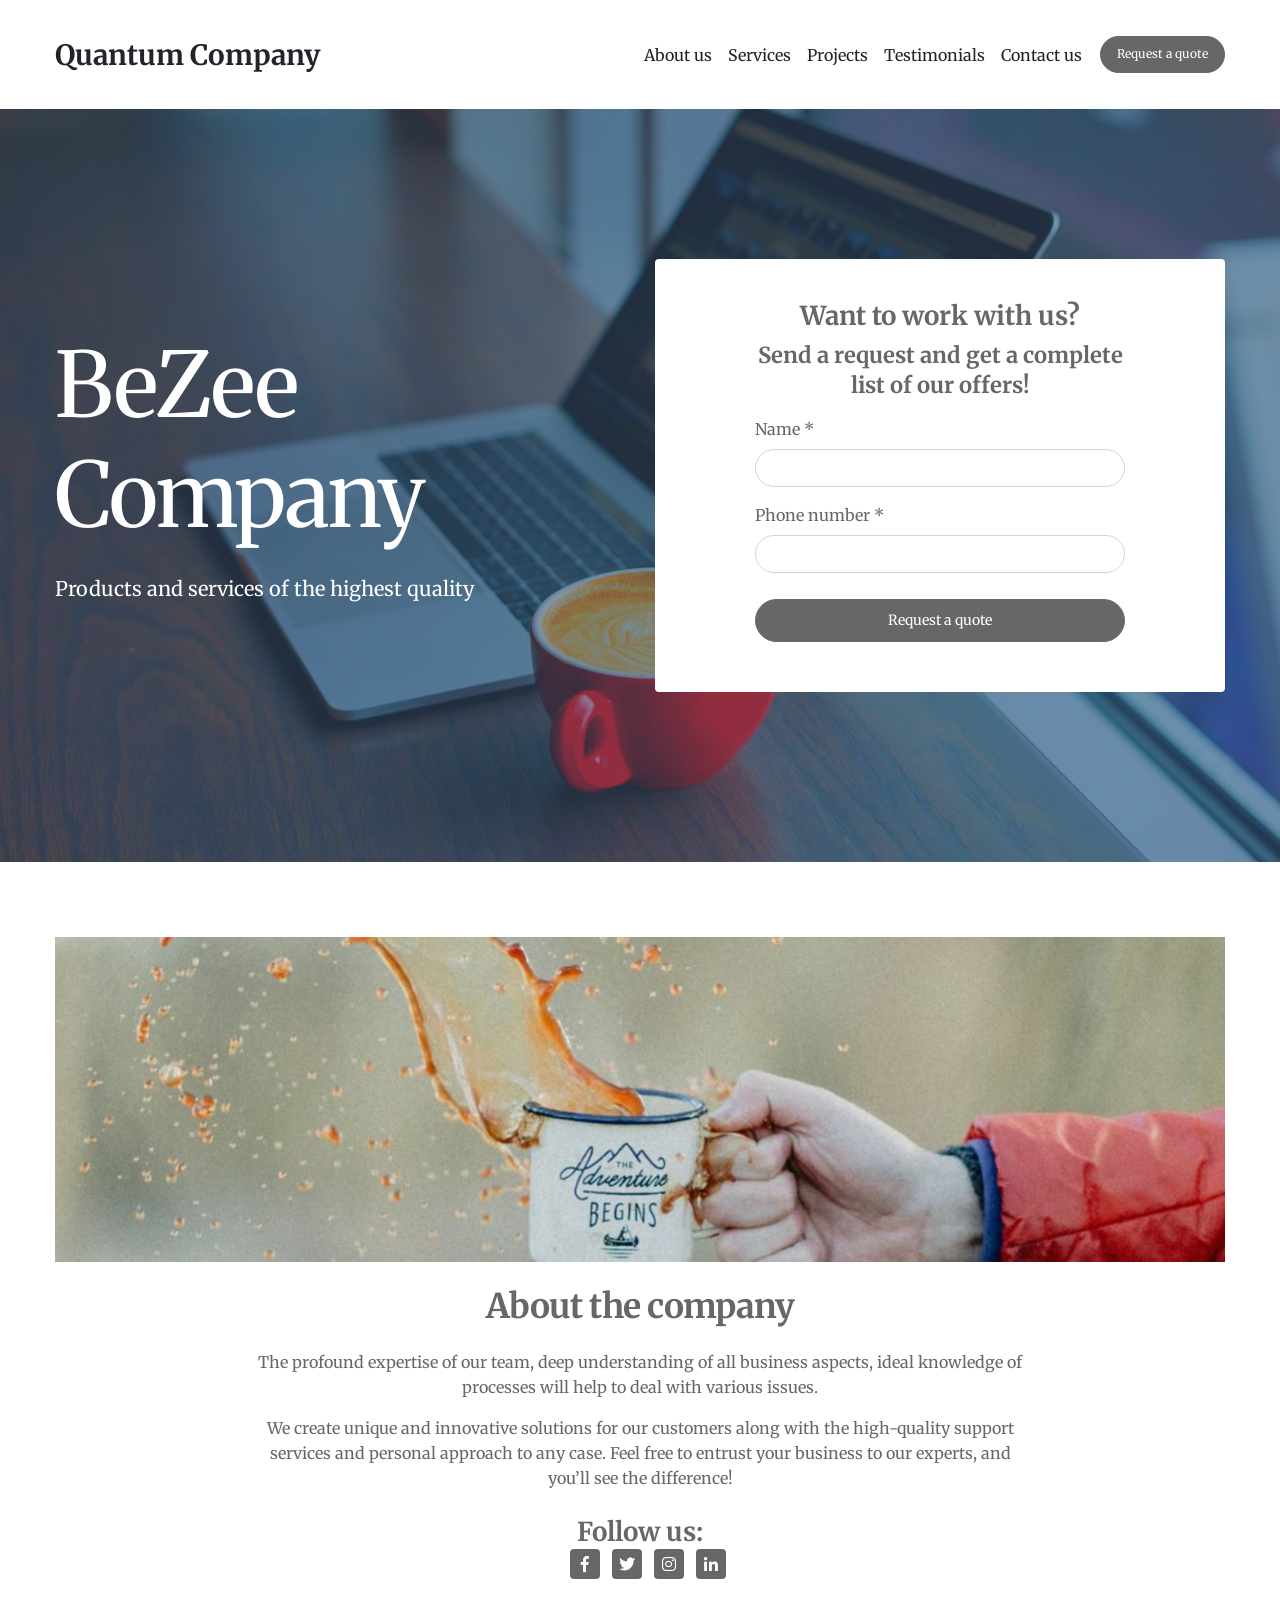
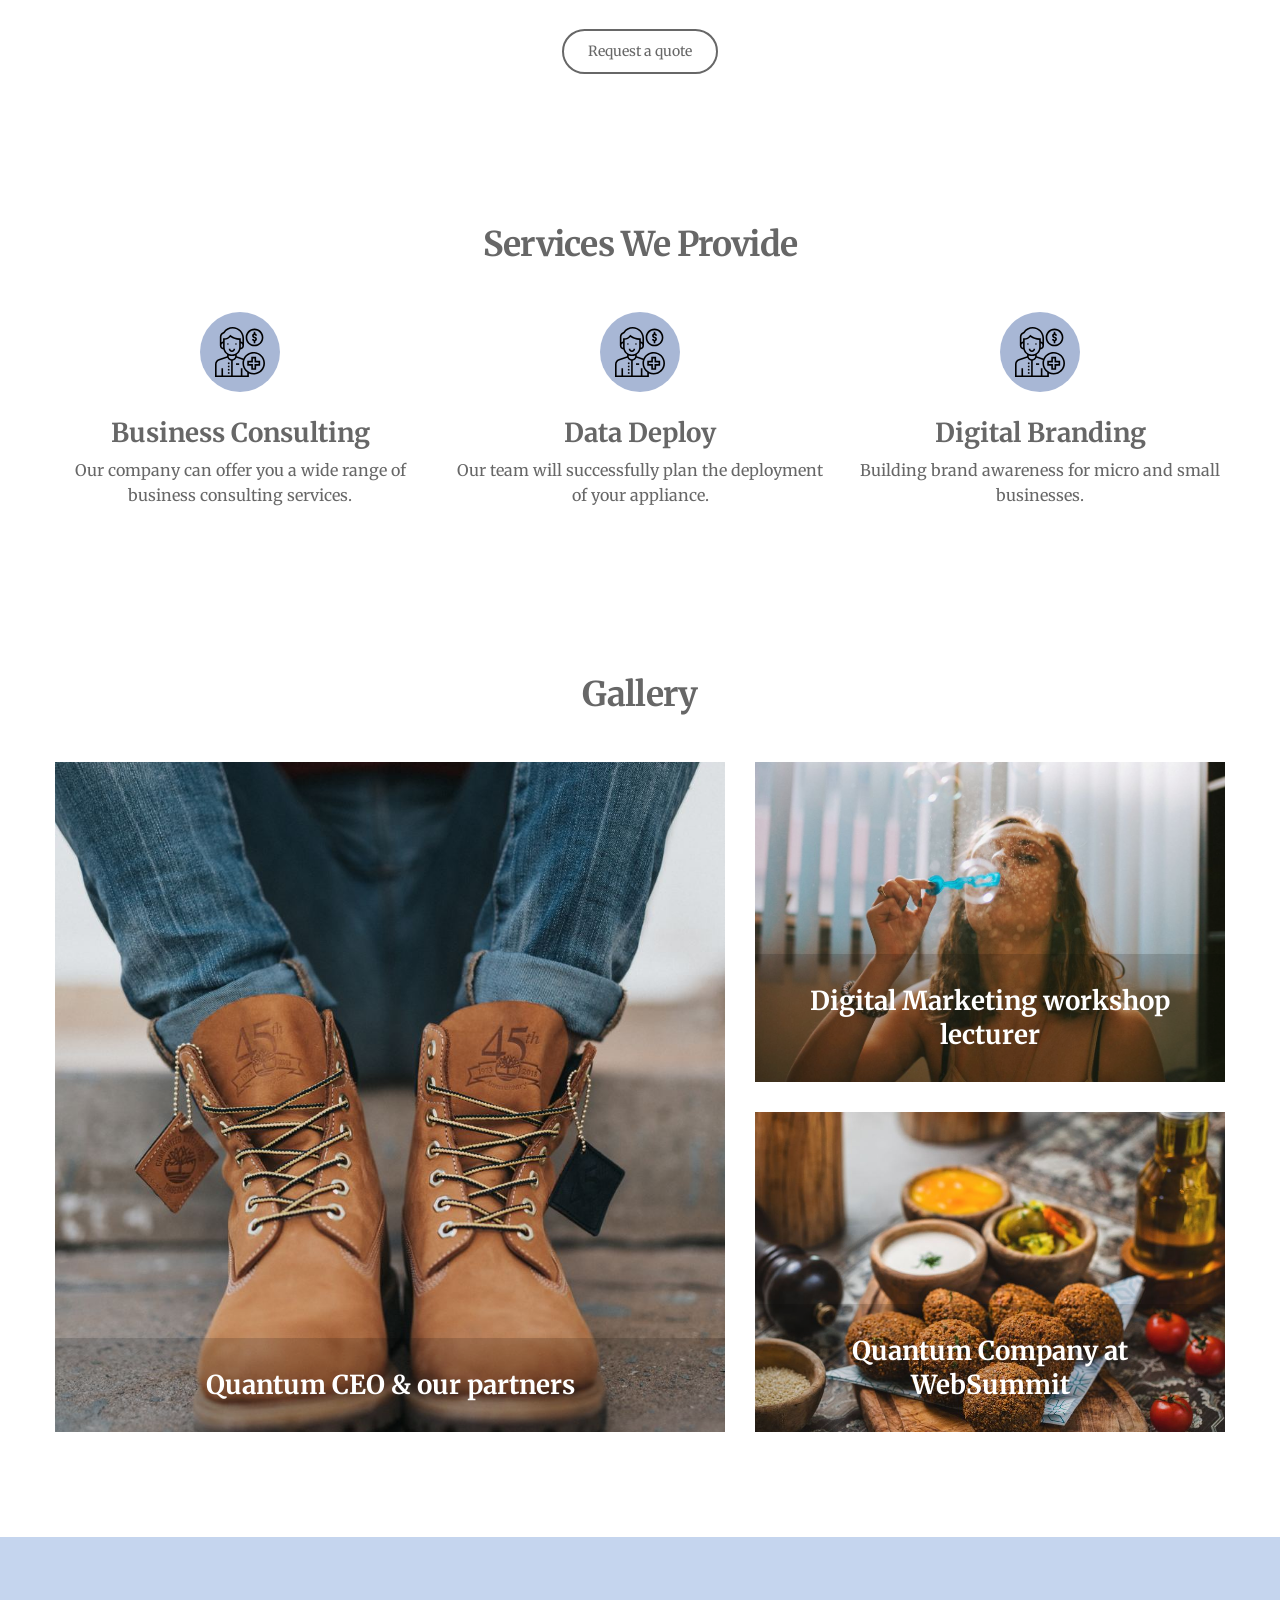
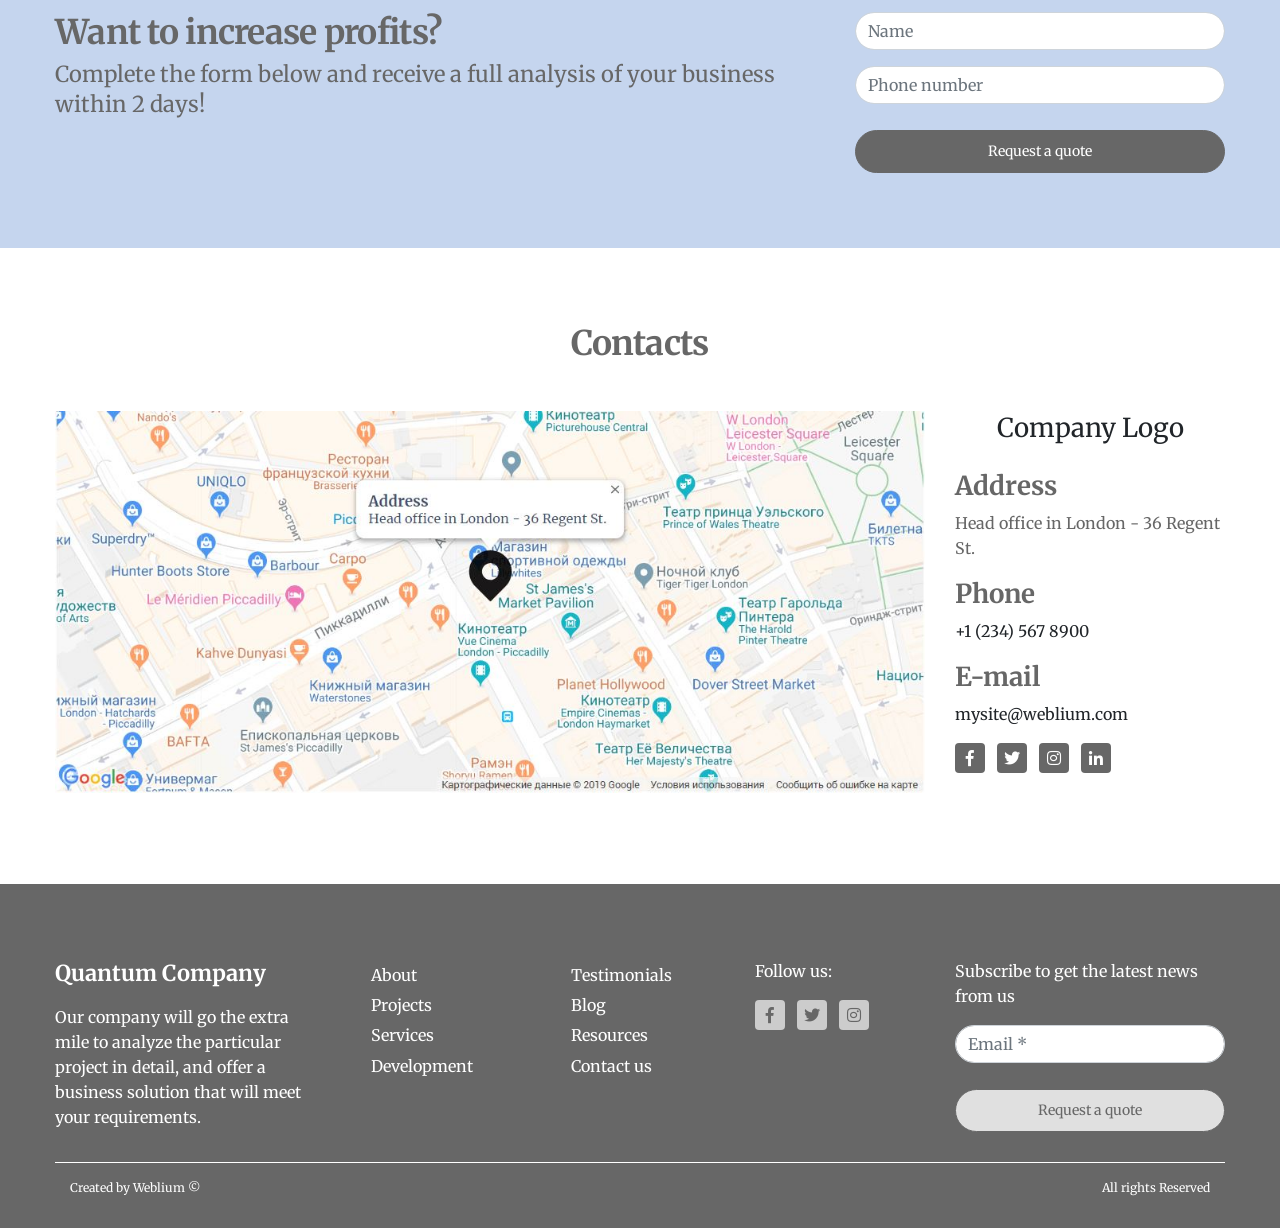
==== index.html @ 7199159b "Initial commit" ====
<!DOCTYPE html>
<html lang="ru">

  <head>

    <meta charset="utf-8">
    <meta name="viewport" content="width=device-width, initial-scale=1, shrink-to-fit=no">
    <meta name="description" content="">
    <meta name="author" content="">

    <title>Quantum Company</title>

    <!-- Bootstrap core CSS -->
    <link href="vendor/bootstrap/css/bootstrap.min.css" rel="stylesheet">

    <!-- Custom fonts for this template -->
    <link href="vendor/fontawesome-free/css/all.min.css" rel="stylesheet" type="text/css">
    <link href="https://fonts.googleapis.com/css?family=Montserrat:400,700" rel="stylesheet" type="text/css">
    <link href='https://fonts.googleapis.com/css?family=Kaushan+Script' rel='stylesheet' type='text/css'>
    <link href='https://fonts.googleapis.com/css?family=Droid+Serif:400,700,400italic,700italic' rel='stylesheet' type='text/css'>
    <link href='https://fonts.googleapis.com/css?family=Roboto+Slab:400,100,300,700' rel='stylesheet' type='text/css'>
    <link href="https://fonts.googleapis.com/css?family=Merriweather" rel="stylesheet">

    <!-- Custom styles for this template -->
    <link href="css/project.min.css" rel="stylesheet">

  </head>

  <body id="page-top">
    <!-- Navigation -->
    <nav class="navbar navbar-expand-lg" id="mainNav">
      <div class="container p-0">
        <div class="col-lg-3">
          <a class="navbar-brand js-scroll-trigger" href="#page-top">Quantum Company</a>
          <a class="burger_menu d-inline-block d-lg-none" data-toggle="modal" href="#menuModal">
            <i class="fas fa-bars"></i>
          </a>
        </div>
        <div class="col-lg-9 collapse navbar-collapse">
          <ul class="navbar-nav ml-auto">
            <li class="nav-item">
              <a class="nav-link js-scroll-trigger" href="#about">About us</a>
            </li>
            <li class="nav-item">
              <a class="nav-link js-scroll-trigger" href="#services">Services</a>
            </li>
            <li class="nav-item">
              <a class="nav-link js-scroll-trigger" href="#portfolio">Projects</a>
            </li>
            <li class="nav-item">
              <a class="nav-link js-scroll-trigger" href="#team">Testimonials</a>
            </li>
            <li class="nav-item">
              <a class="nav-link js-scroll-trigger" href="#contact">Contact us</a>
            </li>
          </ul>
          <div class="request_btn">
            <a class="btn btn-primary wt-btn-size-sm wt-btn-rounded" href="#">Request a quote</a>
          </div>
        </div>
      </div>
    </nav>

    <!-- Header -->
    <section id="masthead" class="p-0">
      <div class="wt-block-background">
        <div class="wt-background wt-background-headerImg"></div>
        <div class="wt-background wt-background-headerOverlay"></div>
      </div>
      <div class="container">
        <div class="row wt-block-intro">
            <div class="col-lg-6 align-self-center text-center text-lg-left">
              <div class="wt-intro-text">
                <h1 class="wt-section-heroTitle text-white mb-4">
                  BeZee Company
                </h1>
                <p class="wt-section-subtitle text-white">
                  Products and services of the highest quality
                </p>
              </div>
            </div>
            <div class="col-lg-6 wt-text-primary">
              <div class="wt-intro-form">
                <h3 class="wt-section-heading text-center">
                  Want to work with us?
                </h3>
                <p class="wt-section-subheading text-center">
                  Send a request and get a complete list of our offers!
                </p>
                <form class="wt-form-rounded">
                  <div class="form-group">
                    <label for="headerInputName">Name *</label>
                    <input type="text" class="form-control" id="headerInputName">
                  </div>
                  <div class="form-group">
                    <label for="headerInputPhoneNumber">Phone number *</label>
                    <input type="tel" class="form-control" id="headerInputPhoneNumber">
                  </div>
                  <button type="submit" class="btn btn-primary wt-btn-size-md wt-btn-rounded w-100">Request a quote</button>
                </form>
              </div>
            </div>
          </div>
      </div>
    </section>

    <!-- About -->
    <section id="about" class="text-center wt-text-primary">
      <div class="container">
        <div class="row">
          <div class="col-12">
            <img src="img/ver2.JPG" class="w-100" alt="">
          </div>
          <div class="col-lg-8 offset-lg-2">
            <h2 class="wt-section-title mb-4 mt-4">
              About the company
            </h2>
            <p class="wt-section-text">
              The profound expertise of our team, deep understanding of all business aspects, ideal knowledge of processes will help to deal with various issues.
            </p>
            <p class="wt-section-text">
              We create unique and innovative solutions for our customers along with the high-quality support services and personal approach to any case. Feel free to entrust your business to our experts, and you’ll see the difference!
            </p>
            <div class="wt-block-follow mt-4">
              <h3 class="wt-section-heading d-inline-block mb-0">
                  Follow us:
              </h3>
              <ul class="d-inline-block list-inline pl-3 mb-0 align-text-bottom">
                <li class="list-inline-item"><a href="#"><i class="fab fa-facebook-f"></i></a></li>
                <li class="list-inline-item"><a href="#"><i class="fab fa-twitter"></i></a></li>
                <li class="list-inline-item"><a href="#"><i class="fab fa-instagram"></i></a></li>
                <li class="list-inline-item"><a href="#"><i class="fab fa-linkedin-in"></i></a></li>
              </ul>
              <div class="mt-5">
                <a href="#" class="btn btn-primary wt-btn-size-md wt-btn-rounded-transparent">Request a quote</a>
              </div>
            </div>
          </div>
        </div>
      </div>
    </section>

    <!-- Services -->
    <section id="services" class="text-center wt-text-primary">
      <div class="container">
        <div class="row">
          <h2 class="wt-section-title mb-5">
            Services We Provide
          </h2>
          <div class="col-lg-4">
            <div class="wt-block-img">
              <img src="img/account.svg" alt="">
            </div>
            <h3 class="wt-section-heading mt-4">
              Business Consulting
            </h3>
            <p class="wt-section-text">
              Our company can offer you a wide range of business consulting services.
            </p>
          </div>
          <div class="col-lg-4 mt-4 mt-lg-0">
            <div class="wt-block-img">
              <img src="img/account.svg" alt="">
            </div>
            <h3 class="wt-section-heading mt-4">
              Data Deploy
            </h3>
            <p class="wt-section-text">
              Our team will successfully plan the deployment of your appliance.
            </p>
          </div>
          <div class="col-lg-4 mt-4 mt-lg-0">
            <div class="wt-block-img">
              <img src="img/account.svg" alt="">
            </div>
            <h3 class="wt-section-heading mt-4">
              Digital Branding
            </h3>
            <p class="wt-section-text">
              Building brand awareness for micro and small businesses.
            </p>
          </div>
        </div>
      </div>
    </section>

    <!-- Gallery -->
    <section id="gallery" class="text-center">
      <div class="container">
        <div class="row">
          <h2 class="wt-section-title wt-text-primary mb-5">
            Gallery
          </h2>
          <div class="col-lg-7">
            <div class="wt-block-gallery-leftImg">
              <div class="wt-block-background">
                <div class="wt-background wt-background-galleryImg-l"></div>
                <div class="wt-background-galleryOverlay">
                  <h3 class="wt-section-heading text-white mb-0">Quantum CEO & our partners</h3>
                </div>
              </div>
            </div>
          </div>
          <div class="col-lg-5">
            <div class="row">
              <div class="col-md-12">
                <div class="wt-block-gallery-rightImg">
                  <div class="wt-block-background">
                    <div class="wt-background wt-background-galleryImg-r"></div>
                    <div class="wt-background-galleryOverlay">
                      <h3 class="wt-section-heading text-white mb-0">Digital Marketing workshop lecturer</h3>
                    </div>
                  </div>
                </div>
              </div>
            </div>
            <div class="row">
              <div class="col-md-12">
                <div class="wt-block-gallery-rightImg">
                  <div class="wt-block-background">
                    <div class="wt-background wt-background-galleryImg-r2"></div>
                    <div class="wt-background-galleryOverlay">
                      <h3 class="wt-section-heading text-white mb-0">Quantum Company at WebSummit</h3>
                    </div>
                  </div>
                </div>
              </div>
            </div>
          </div>
        </div>
      </div>
    </section>

    <!-- Helper -->
    <section id="helper" style="background: #c5d5ee;">
      <div class="container">
        <div class="row">
          <div class="col-lg-8 text-center text-lg-left mb-4 mb-lg-0">
            <h2 class="wt-section-title wt-text-primary">
              Want to increase profits?
            </h2>
            <p class="wt-section-subheading font-weight-normal wt-text-primary">Complete the form below and receive a full analysis of your business within 2 days!</p>
          </div>
          <div class="col-lg-4">
            <form class="wt-form-rounded">
              <div class="form-group">
                <input type="text" class="form-control" placeholder="Name">
              </div>
              <div class="form-group">
                <input type="tel" class="form-control" placeholder="Phone number">
              </div>
              <button type="submit" class="btn btn-primary wt-btn-size-md wt-btn-rounded w-100">Request a quote</button>
            </form>
          </div>
        </div>
      </div>
    </section>

    <!-- Contact -->
    <section id="contact" class="wt-text-primary">
      <div class="container">
        <h2 class="wt-section-title text-center mb-5">Contacts</h2>
        <div class="row">
          <div class="col-lg-9 mb-3">
            <img src="img/ver6.JPG" class="w-100" alt="">
          </div>
          <div class="col-lg-3">
            <h3 class="wt-section-heading text-center font-weight-normal mb-4">
              <a href="#">Company Logo</a>
            </h3>
            <h3 class="wt-section-heading">Address</h3>
            <p class="wt-section-text">Head office in London - 36 Regent St.</p>
            <h3 class="wt-section-heading">Phone</h3>
            <p class="wt-section-text"><a href="#">+1 (234) 567 8900</a></p>
            <h3 class="wt-section-heading">E-mail</h3>
            <p class="wt-section-text"><a href="#">mysite@weblium.com</a></p>
            <div class="wt-block-follow">
              <ul class="list-inline">
                <li class="list-inline-item"><a href="#"><i class="fab fa-facebook-f"></i></a></li>
                <li class="list-inline-item"><a href="#"><i class="fab fa-twitter"></i></a></li>
                <li class="list-inline-item"><a href="#"><i class="fab fa-instagram"></i></a></li>
                <li class="list-inline-item"><a href="#"><i class="fab fa-linkedin-in"></i></a></li>
              </ul>
            </div>
          </div>
        </div>
      </div>
    </section>

    <!-- Footer -->
    <section id="footer">
      <div class="container">
        <div class="row">
          <div class="col-md-6 col-lg-3">
            <p class="wt-section-subheading text-white">
              Quantum Company
            </p>
            <p class="wt-section-text">
              Our company will go the extra mile to analyze the particular project in detail, and offer a business solution that will meet your requirements.
            </p>
          </div>
          <div class="col-md-6 col-lg-4 text-center text-md-left mb-3 mb-md-0">
            <ul class="row nav">
              <li class="col-md-6 nav-item">
                <a href="#" class="nav-link">About</a>
              </li>
              <li class="col-md-6 nav-item">
                <a href="#" class="nav-link">Testimonials</a>
              </li>
              <li class="col-md-6 nav-item">
                <a href="#" class="nav-link">Projects</a>
              </li>
              <li class="col-md-6 nav-item">
                <a href="#" class="nav-link">Blog</a>
              </li>
              <li class="col-md-6 nav-item">
                <a href="#" class="nav-link">Services</a>
              </li>
              <li class="col-md-6 nav-item">
                <a href="#" class="nav-link">Resources</a>
              </li>
              <li class="col-md-6 nav-item">
                <a href="#" class="nav-link">Development</a>
              </li>
              <li class="col-md-6 nav-item">
                <a href="#" class="nav-link">Contact us</a>
              </li>
            </ul>
          </div>
          <div class="col-md-6 col-lg-2 text-center text-md-left mb-3 mb-md-0">
            <div class="wt-block-follow">
              <p class="wt-section-text">
                Follow us:
              </p>
              <ul class="list-inline mb-0 align-text-bottom">
                <li class="list-inline-item"><a href="#"><i class="fab fa-facebook-f"></i></a></li>
                <li class="list-inline-item"><a href="#"><i class="fab fa-twitter"></i></a></li>
                <li class="list-inline-item"><a href="#"><i class="fab fa-instagram"></i></a></li>
              </ul>
            </div>
          </div>
          <div class="col-md-6 col-lg-3">
            <p class="wt-section-text">
              Subscribe to get the latest news from us
            </p>
            <form class="wt-form-rounded">
              <div class="form-group">
                <input type="email" class="form-control" placeholder="Email *">
              </div>
              <button type="submit" class="btn btn-primary wt-btn-size-md wt-btn-rounded w-100">Request a quote</button>
            </form>
          </div>
        </div>
        <div class="row mt-3 wt-border-top">
          <div class="col-md-6">
            <p class="wt-section-small-text">Created by Weblium ©</p>
          </div>
          <div class="col-md-6 text-right">
            <p class="wt-section-small-text">All rights Reserved</p>
          </div>
        </div>
      </div>
    </section>

    <!-- menuModal-->
    <div class="menu-modal modal fade" id="menuModal" tabindex="-1" role="dialog" aria-hidden="true">
      <div class="modal-dialog">
        <div class="modal-content">
          <div class="close-modal" data-dismiss="modal">
            <a href="#">
              <i class="fas fa-times"></i>
            </a>
          </div>
          <div class="modal-body">
            <div class="col-12 text-left">
              <a class="menu_logo">Quantum Company</a>
            </div>
            <div class="col-12 mt-4">
              <ul class="navbar-nav">
                <li class="nav-item">
                  <a class="nav-link js-scroll-trigger" href="#about">About us</a>
                </li>
                <li class="nav-item">
                  <a class="nav-link js-scroll-trigger" href="#services">Services</a>
                </li>
                <li class="nav-item">
                  <a class="nav-link js-scroll-trigger" href="#portfolio">Projects</a>
                </li>
                <li class="nav-item">
                  <a class="nav-link js-scroll-trigger" href="#team">Testimonials</a>
                </li>
                <li class="nav-item">
                  <a class="nav-link js-scroll-trigger" href="#contact">Contact us</a>
                </li>
              </ul>
            </div>
            <div class="request_btn">
              <a class="btn btn-primary wt-btn-size-sm wt-btn-rounded" href="#">Request a quote</a>
            </div>
          </div>
        </div>
      </div>
    </div>

    <!-- Bootstrap core JavaScript -->
    <script src="vendor/jquery/jquery.min.js"></script>
    <script src="vendor/bootstrap/js/bootstrap.bundle.min.js"></script>

    <!-- Plugin JavaScript -->
    <script src="vendor/jquery-easing/jquery.easing.min.js"></script>

    <!-- Contact form JavaScript -->
    <script src="js/jqBootstrapValidation.js"></script>
    <script src="js/contact_me.js"></script>

    <!-- Custom scripts for this template -->
    <script src="js/project.min.js"></script>

  </body>

</html>
---- vendor/fontawesome-free/css/all.min.css ----
/*!
 * Font Awesome Free 5.3.1 by @fontawesome - https://fontawesome.com
 * License - https://fontawesome.com/license/free (Icons: CC BY 4.0, Fonts: SIL OFL 1.1, Code: MIT License)
 */
.fa,.fab,.fal,.far,.fas{-moz-osx-font-smoothing:grayscale;-webkit-font-smoothing:antialiased;display:inline-block;font-style:normal;font-variant:normal;text-rendering:auto;line-height:1}.fa-lg{font-size:1.33333em;line-height:.75em;vertical-align:-.0667em}.fa-xs{font-size:.75em}.fa-sm{font-size:.875em}.fa-1x{font-size:1em}.fa-2x{font-size:2em}.fa-3x{font-size:3em}.fa-4x{font-size:4em}.fa-5x{font-size:5em}.fa-6x{font-size:6em}.fa-7x{font-size:7em}.fa-8x{font-size:8em}.fa-9x{font-size:9em}.fa-10x{font-size:10em}.fa-fw{text-align:center;width:1.25em}.fa-ul{list-style-type:none;margin-left:2.5em;padding-left:0}.fa-ul>li{position:relative}.fa-li{left:-2em;position:absolute;text-align:center;width:2em;line-height:inherit}.fa-border{border:.08em solid #eee;border-radius:.1em;padding:.2em .25em .15em}.fa-pull-left{float:left}.fa-pull-right{float:right}.fa.fa-pull-left,.fab.fa-pull-left,.fal.fa-pull-left,.far.fa-pull-left,.fas.fa-pull-left{margin-right:.3em}.fa.fa-pull-right,.fab.fa-pull-right,.fal.fa-pull-right,.far.fa-pull-right,.fas.fa-pull-right{margin-left:.3em}.fa-spin{animation:fa-spin 2s infinite linear}.fa-pulse{animation:fa-spin 1s infinite steps(8)}@keyframes fa-spin{0%{transform:rotate(0deg)}to{transform:rotate(1turn)}}.fa-rotate-90{-ms-filter:"progid:DXImageTransform.Microsoft.BasicImage(rotation=1)";transform:rotate(90deg)}.fa-rotate-180{-ms-filter:"progid:DXImageTransform.Microsoft.BasicImage(rotation=2)";transform:rotate(180deg)}.fa-rotate-270{-ms-filter:"progid:DXImageTransform.Microsoft.BasicImage(rotation=3)";transform:rotate(270deg)}.fa-flip-horizontal{-ms-filter:"progid:DXImageTransform.Microsoft.BasicImage(rotation=0, mirror=1)";transform:scaleX(-1)}.fa-flip-vertical{transform:scaleY(-1)}.fa-flip-horizontal.fa-flip-vertical,.fa-flip-vertical{-ms-filter:"progid:DXImageTransform.Microsoft.BasicImage(rotation=2, mirror=1)"}.fa-flip-horizontal.fa-flip-vertical{transform:scale(-1)}:root .fa-flip-horizontal,:root .fa-flip-vertical,:root .fa-rotate-90,:root .fa-rotate-180,:root .fa-rotate-270{-webkit-filter:none;filter:none}.fa-stack{display:inline-block;height:2em;line-height:2em;position:relative;vertical-align:middle;width:2em}.fa-stack-1x,.fa-stack-2x{left:0;position:absolute;text-align:center;width:100%}.fa-stack-1x{line-height:inherit}.fa-stack-2x{font-size:2em}.fa-inverse{color:#fff}.fa-500px:before{content:"\f26e"}.fa-accessible-icon:before{content:"\f368"}.fa-accusoft:before{content:"\f369"}.fa-ad:before{content:"\f641"}.fa-address-book:before{content:"\f2b9"}.fa-address-card:before{content:"\f2bb"}.fa-adjust:before{content:"\f042"}.fa-adn:before{content:"\f170"}.fa-adversal:before{content:"\f36a"}.fa-affiliatetheme:before{content:"\f36b"}.fa-air-freshener:before{content:"\f5d0"}.fa-algolia:before{content:"\f36c"}.fa-align-center:before{content:"\f037"}.fa-align-justify:before{content:"\f039"}.fa-align-left:before{content:"\f036"}.fa-align-right:before{content:"\f038"}.fa-alipay:before{content:"\f642"}.fa-allergies:before{content:"\f461"}.fa-amazon:before{content:"\f270"}.fa-amazon-pay:before{content:"\f42c"}.fa-ambulance:before{content:"\f0f9"}.fa-american-sign-language-interpreting:before{content:"\f2a3"}.fa-amilia:before{content:"\f36d"}.fa-anchor:before{content:"\f13d"}.fa-android:before{content:"\f17b"}.fa-angellist:before{content:"\f209"}.fa-angle-double-down:before{content:"\f103"}.fa-angle-double-left:before{content:"\f100"}.fa-angle-double-right:before{content:"\f101"}.fa-angle-double-up:before{content:"\f102"}.fa-angle-down:before{content:"\f107"}.fa-angle-left:before{content:"\f104"}.fa-angle-right:before{content:"\f105"}.fa-angle-up:before{content:"\f106"}.fa-angry:before{content:"\f556"}.fa-angrycreative:before{content:"\f36e"}.fa-angular:before{content:"\f420"}.fa-ankh:before{content:"\f644"}.fa-app-store:before{content:"\f36f"}.fa-app-store-ios:before{content:"\f370"}.fa-apper:before{content:"\f371"}.fa-apple:before{content:"\f179"}.fa-apple-alt:before{content:"\f5d1"}.fa-apple-pay:before{content:"\f415"}.fa-archive:before{content:"\f187"}.fa-archway:before{content:"\f557"}.fa-arrow-alt-circle-down:before{content:"\f358"}.fa-arrow-alt-circle-left:before{content:"\f359"}.fa-arrow-alt-circle-right:before{content:"\f35a"}.fa-arrow-alt-circle-up:before{content:"\f35b"}.fa-arrow-circle-down:before{content:"\f0ab"}.fa-arrow-circle-left:before{content:"\f0a8"}.fa-arrow-circle-right:before{content:"\f0a9"}.fa-arrow-circle-up:before{content:"\f0aa"}.fa-arrow-down:before{content:"\f063"}.fa-arrow-left:before{content:"\f060"}.fa-arrow-right:before{content:"\f061"}.fa-arrow-up:before{content:"\f062"}.fa-arrows-alt:before{content:"\f0b2"}.fa-arrows-alt-h:before{content:"\f337"}.fa-arrows-alt-v:before{content:"\f338"}.fa-assistive-listening-systems:before{content:"\f2a2"}.fa-asterisk:before{content:"\f069"}.fa-asymmetrik:before{content:"\f372"}.fa-at:before{content:"\f1fa"}.fa-atlas:before{content:"\f558"}.fa-atom:before{content:"\f5d2"}.fa-audible:before{content:"\f373"}.fa-audio-description:before{content:"\f29e"}.fa-autoprefixer:before{content:"\f41c"}.fa-avianex:before{content:"\f374"}.fa-aviato:before{content:"\f421"}.fa-award:before{content:"\f559"}.fa-aws:before{content:"\f375"}.fa-backspace:before{content:"\f55a"}.fa-backward:before{content:"\f04a"}.fa-balance-scale:before{content:"\f24e"}.fa-ban:before{content:"\f05e"}.fa-band-aid:before{content:"\f462"}.fa-bandcamp:before{content:"\f2d5"}.fa-barcode:before{content:"\f02a"}.fa-bars:before{content:"\f0c9"}.fa-baseball-ball:before{content:"\f433"}.fa-basketball-ball:before{content:"\f434"}.fa-bath:before{content:"\f2cd"}.fa-battery-empty:before{content:"\f244"}.fa-battery-full:before{content:"\f240"}.fa-battery-half:before{content:"\f242"}.fa-battery-quarter:before{content:"\f243"}.fa-battery-three-quarters:before{content:"\f241"}.fa-bed:before{content:"\f236"}.fa-beer:before{content:"\f0fc"}.fa-behance:before{content:"\f1b4"}.fa-behance-square:before{content:"\f1b5"}.fa-bell:before{content:"\f0f3"}.fa-bell-slash:before{content:"\f1f6"}.fa-bezier-curve:before{content:"\f55b"}.fa-bible:before{content:"\f647"}.fa-bicycle:before{content:"\f206"}.fa-bimobject:before{content:"\f378"}.fa-binoculars:before{content:"\f1e5"}.fa-birthday-cake:before{content:"\f1fd"}.fa-bitbucket:before{content:"\f171"}.fa-bitcoin:before{content:"\f379"}.fa-bity:before{content:"\f37a"}.fa-black-tie:before{content:"\f27e"}.fa-blackberry:before{content:"\f37b"}.fa-blender:before{content:"\f517"}.fa-blind:before{content:"\f29d"}.fa-blogger:before{content:"\f37c"}.fa-blogger-b:before{content:"\f37d"}.fa-bluetooth:before{content:"\f293"}.fa-bluetooth-b:before{content:"\f294"}.fa-bold:before{content:"\f032"}.fa-bolt:before{content:"\f0e7"}.fa-bomb:before{content:"\f1e2"}.fa-bone:before{content:"\f5d7"}.fa-bong:before{content:"\f55c"}.fa-book:before{content:"\f02d"}.fa-book-open:before{content:"\f518"}.fa-book-reader:before{content:"\f5da"}.fa-bookmark:before{content:"\f02e"}.fa-bowling-ball:before{content:"\f436"}.fa-box:before{content:"\f466"}.fa-box-open:before{content:"\f49e"}.fa-boxes:before{content:"\f468"}.fa-braille:before{content:"\f2a1"}.fa-brain:before{content:"\f5dc"}.fa-briefcase:before{content:"\f0b1"}.fa-briefcase-medical:before{content:"\f469"}.fa-broadcast-tower:before{content:"\f519"}.fa-broom:before{content:"\f51a"}.fa-brush:before{content:"\f55d"}.fa-btc:before{content:"\f15a"}.fa-bug:before{content:"\f188"}.fa-building:before{content:"\f1ad"}.fa-bullhorn:before{content:"\f0a1"}.fa-bullseye:before{content:"\f140"}.fa-burn:before{content:"\f46a"}.fa-buromobelexperte:before{content:"\f37f"}.fa-bus:before{content:"\f207"}.fa-bus-alt:before{content:"\f55e"}.fa-business-time:before{content:"\f64a"}.fa-buysellads:before{content:"\f20d"}.fa-calculator:before{content:"\f1ec"}.fa-calendar:before{content:"\f133"}.fa-calendar-alt:before{content:"\f073"}.fa-calendar-check:before{content:"\f274"}.fa-calendar-minus:before{content:"\f272"}.fa-calendar-plus:before{content:"\f271"}.fa-calendar-times:before{content:"\f273"}.fa-camera:before{content:"\f030"}.fa-camera-retro:before{content:"\f083"}.fa-cannabis:before{content:"\f55f"}.fa-capsules:before{content:"\f46b"}.fa-car:before{content:"\f1b9"}.fa-car-alt:before{content:"\f5de"}.fa-car-battery:before{content:"\f5df"}.fa-car-crash:before{content:"\f5e1"}.fa-car-side:before{content:"\f5e4"}.fa-caret-down:before{content:"\f0d7"}.fa-caret-left:before{content:"\f0d9"}.fa-caret-right:before{content:"\f0da"}.fa-caret-square-down:before{content:"\f150"}.fa-caret-square-left:before{content:"\f191"}.fa-caret-square-right:before{content:"\f152"}.fa-caret-square-up:before{content:"\f151"}.fa-caret-up:before{content:"\f0d8"}.fa-cart-arrow-down:before{content:"\f218"}.fa-cart-plus:before{content:"\f217"}.fa-cc-amazon-pay:before{content:"\f42d"}.fa-cc-amex:before{content:"\f1f3"}.fa-cc-apple-pay:before{content:"\f416"}.fa-cc-diners-club:before{content:"\f24c"}.fa-cc-discover:before{content:"\f1f2"}.fa-cc-jcb:before{content:"\f24b"}.fa-cc-mastercard:before{content:"\f1f1"}.fa-cc-paypal:before{content:"\f1f4"}.fa-cc-stripe:before{content:"\f1f5"}.fa-cc-visa:before{content:"\f1f0"}.fa-centercode:before{content:"\f380"}.fa-certificate:before{content:"\f0a3"}.fa-chalkboard:before{content:"\f51b"}.fa-chalkboard-teacher:before{content:"\f51c"}.fa-charging-station:before{content:"\f5e7"}.fa-chart-area:before{content:"\f1fe"}.fa-chart-bar:before{content:"\f080"}.fa-chart-line:before{content:"\f201"}.fa-chart-pie:before{content:"\f200"}.fa-check:before{content:"\f00c"}.fa-check-circle:before{content:"\f058"}.fa-check-double:before{content:"\f560"}.fa-check-square:before{content:"\f14a"}.fa-chess:before{content:"\f439"}.fa-chess-bishop:before{content:"\f43a"}.fa-chess-board:before{content:"\f43c"}.fa-chess-king:before{content:"\f43f"}.fa-chess-knight:before{content:"\f441"}.fa-chess-pawn:before{content:"\f443"}.fa-chess-queen:before{content:"\f445"}.fa-chess-rook:before{content:"\f447"}.fa-chevron-circle-down:before{content:"\f13a"}.fa-chevron-circle-left:before{content:"\f137"}.fa-chevron-circle-right:before{content:"\f138"}.fa-chevron-circle-up:before{content:"\f139"}.fa-chevron-down:before{content:"\f078"}.fa-chevron-left:before{content:"\f053"}.fa-chevron-right:before{content:"\f054"}.fa-chevron-up:before{content:"\f077"}.fa-child:before{content:"\f1ae"}.fa-chrome:before{content:"\f268"}.fa-church:before{content:"\f51d"}.fa-circle:before{content:"\f111"}.fa-circle-notch:before{content:"\f1ce"}.fa-city:before{content:"\f64f"}.fa-clipboard:before{content:"\f328"}.fa-clipboard-check:before{content:"\f46c"}.fa-clipboard-list:before{content:"\f46d"}.fa-clock:before{content:"\f017"}.fa-clone:before{content:"\f24d"}.fa-closed-captioning:before{content:"\f20a"}.fa-cloud:before{content:"\f0c2"}.fa-cloud-download-alt:before{content:"\f381"}.fa-cloud-upload-alt:before{content:"\f382"}.fa-cloudscale:before{content:"\f383"}.fa-cloudsmith:before{content:"\f384"}.fa-cloudversify:before{content:"\f385"}.fa-cocktail:before{content:"\f561"}.fa-code:before{content:"\f121"}.fa-code-branch:before{content:"\f126"}.fa-codepen:before{content:"\f1cb"}.fa-codiepie:before{content:"\f284"}.fa-coffee:before{content:"\f0f4"}.fa-cog:before{content:"\f013"}.fa-cogs:before{content:"\f085"}.fa-coins:before{content:"\f51e"}.fa-columns:before{content:"\f0db"}.fa-comment:before{content:"\f075"}.fa-comment-alt:before{content:"\f27a"}.fa-comment-dollar:before{content:"\f651"}.fa-comment-dots:before{content:"\f4ad"}.fa-comment-slash:before{content:"\f4b3"}.fa-comments:before{content:"\f086"}.fa-comments-dollar:before{content:"\f653"}.fa-compact-disc:before{content:"\f51f"}.fa-compass:before{content:"\f14e"}.fa-compress:before{content:"\f066"}.fa-concierge-bell:before{content:"\f562"}.fa-connectdevelop:before{content:"\f20e"}.fa-contao:before{content:"\f26d"}.fa-cookie:before{content:"\f563"}.fa-cookie-bite:before{content:"\f564"}.fa-copy:before{content:"\f0c5"}.fa-copyright:before{content:"\f1f9"}.fa-couch:before{content:"\f4b8"}.fa-cpanel:before{content:"\f388"}.fa-creative-commons:before{content:"\f25e"}.fa-creative-commons-by:before{content:"\f4e7"}.fa-creative-commons-nc:before{content:"\f4e8"}.fa-creative-commons-nc-eu:before{content:"\f4e9"}.fa-creative-commons-nc-jp:before{content:"\f4ea"}.fa-creative-commons-nd:before{content:"\f4eb"}.fa-creative-commons-pd:before{content:"\f4ec"}.fa-creative-commons-pd-alt:before{content:"\f4ed"}.fa-creative-commons-remix:before{content:"\f4ee"}.fa-creative-commons-sa:before{content:"\f4ef"}.fa-creative-commons-sampling:before{content:"\f4f0"}.fa-creative-commons-sampling-plus:before{content:"\f4f1"}.fa-creative-commons-share:before{content:"\f4f2"}.fa-credit-card:before{content:"\f09d"}.fa-crop:before{content:"\f125"}.fa-crop-alt:before{content:"\f565"}.fa-cross:before{content:"\f654"}.fa-crosshairs:before{content:"\f05b"}.fa-crow:before{content:"\f520"}.fa-crown:before{content:"\f521"}.fa-css3:before{content:"\f13c"}.fa-css3-alt:before{content:"\f38b"}.fa-cube:before{content:"\f1b2"}.fa-cubes:before{content:"\f1b3"}.fa-cut:before{content:"\f0c4"}.fa-cuttlefish:before{content:"\f38c"}.fa-d-and-d:before{content:"\f38d"}.fa-dashcube:before{content:"\f210"}.fa-database:before{content:"\f1c0"}.fa-deaf:before{content:"\f2a4"}.fa-delicious:before{content:"\f1a5"}.fa-deploydog:before{content:"\f38e"}.fa-deskpro:before{content:"\f38f"}.fa-desktop:before{content:"\f108"}.fa-deviantart:before{content:"\f1bd"}.fa-dharmachakra:before{content:"\f655"}.fa-diagnoses:before{content:"\f470"}.fa-dice:before{content:"\f522"}.fa-dice-five:before{content:"\f523"}.fa-dice-four:before{content:"\f524"}.fa-dice-one:before{content:"\f525"}.fa-dice-six:before{content:"\f526"}.fa-dice-three:before{content:"\f527"}.fa-dice-two:before{content:"\f528"}.fa-digg:before{content:"\f1a6"}.fa-digital-ocean:before{content:"\f391"}.fa-digital-tachograph:before{content:"\f566"}.fa-directions:before{content:"\f5eb"}.fa-discord:before{content:"\f392"}.fa-discourse:before{content:"\f393"}.fa-divide:before{content:"\f529"}.fa-dizzy:before{content:"\f567"}.fa-dna:before{content:"\f471"}.fa-dochub:before{content:"\f394"}.fa-docker:before{content:"\f395"}.fa-dollar-sign:before{content:"\f155"}.fa-dolly:before{content:"\f472"}.fa-dolly-flatbed:before{content:"\f474"}.fa-donate:before{content:"\f4b9"}.fa-door-closed:before{content:"\f52a"}.fa-door-open:before{content:"\f52b"}.fa-dot-circle:before{content:"\f192"}.fa-dove:before{content:"\f4ba"}.fa-download:before{content:"\f019"}.fa-draft2digital:before{content:"\f396"}.fa-drafting-compass:before{content:"\f568"}.fa-draw-polygon:before{content:"\f5ee"}.fa-dribbble:before{content:"\f17d"}.fa-dribbble-square:before{content:"\f397"}.fa-dropbox:before{content:"\f16b"}.fa-drum:before{content:"\f569"}.fa-drum-steelpan:before{content:"\f56a"}.fa-drupal:before{content:"\f1a9"}.fa-dumbbell:before{content:"\f44b"}.fa-dyalog:before{content:"\f399"}.fa-earlybirds:before{content:"\f39a"}.fa-ebay:before{content:"\f4f4"}.fa-edge:before{content:"\f282"}.fa-edit:before{content:"\f044"}.fa-eject:before{content:"\f052"}.fa-elementor:before{content:"\f430"}.fa-ellipsis-h:before{content:"\f141"}.fa-ellipsis-v:before{content:"\f142"}.fa-ello:before{content:"\f5f1"}.fa-ember:before{content:"\f423"}.fa-empire:before{content:"\f1d1"}.fa-envelope:before{content:"\f0e0"}.fa-envelope-open:before{content:"\f2b6"}.fa-envelope-open-text:before{content:"\f658"}.fa-envelope-square:before{content:"\f199"}.fa-envira:before{content:"\f299"}.fa-equals:before{content:"\f52c"}.fa-eraser:before{content:"\f12d"}.fa-erlang:before{content:"\f39d"}.fa-ethereum:before{content:"\f42e"}.fa-etsy:before{content:"\f2d7"}.fa-euro-sign:before{content:"\f153"}.fa-exchange-alt:before{content:"\f362"}.fa-exclamation:before{content:"\f12a"}.fa-exclamation-circle:before{content:"\f06a"}.fa-exclamation-triangle:before{content:"\f071"}.fa-expand:before{content:"\f065"}.fa-expand-arrows-alt:before{content:"\f31e"}.fa-expeditedssl:before{content:"\f23e"}.fa-external-link-alt:before{content:"\f35d"}.fa-external-link-square-alt:before{content:"\f360"}.fa-eye:before{content:"\f06e"}.fa-eye-dropper:before{content:"\f1fb"}.fa-eye-slash:before{content:"\f070"}.fa-facebook:before{content:"\f09a"}.fa-facebook-f:before{content:"\f39e"}.fa-facebook-messenger:before{content:"\f39f"}.fa-facebook-square:before{content:"\f082"}.fa-fast-backward:before{content:"\f049"}.fa-fast-forward:before{content:"\f050"}.fa-fax:before{content:"\f1ac"}.fa-feather:before{content:"\f52d"}.fa-feather-alt:before{content:"\f56b"}.fa-female:before{content:"\f182"}.fa-fighter-jet:before{content:"\f0fb"}.fa-file:before{content:"\f15b"}.fa-file-alt:before{content:"\f15c"}.fa-file-archive:before{content:"\f1c6"}.fa-file-audio:before{content:"\f1c7"}.fa-file-code:before{content:"\f1c9"}.fa-file-contract:before{content:"\f56c"}.fa-file-download:before{content:"\f56d"}.fa-file-excel:before{content:"\f1c3"}.fa-file-export:before{content:"\f56e"}.fa-file-image:before{content:"\f1c5"}.fa-file-import:before{content:"\f56f"}.fa-file-invoice:before{content:"\f570"}.fa-file-invoice-dollar:before{content:"\f571"}.fa-file-medical:before{content:"\f477"}.fa-file-medical-alt:before{content:"\f478"}.fa-file-pdf:before{content:"\f1c1"}.fa-file-powerpoint:before{content:"\f1c4"}.fa-file-prescription:before{content:"\f572"}.fa-file-signature:before{content:"\f573"}.fa-file-upload:before{content:"\f574"}.fa-file-video:before{content:"\f1c8"}.fa-file-word:before{content:"\f1c2"}.fa-fill:before{content:"\f575"}.fa-fill-drip:before{content:"\f576"}.fa-film:before{content:"\f008"}.fa-filter:before{content:"\f0b0"}.fa-fingerprint:before{content:"\f577"}.fa-fire:before{content:"\f06d"}.fa-fire-extinguisher:before{content:"\f134"}.fa-firefox:before{content:"\f269"}.fa-first-aid:before{content:"\f479"}.fa-first-order:before{content:"\f2b0"}.fa-first-order-alt:before{content:"\f50a"}.fa-firstdraft:before{content:"\f3a1"}.fa-fish:before{content:"\f578"}.fa-flag:before{content:"\f024"}.fa-flag-checkered:before{content:"\f11e"}.fa-flask:before{content:"\f0c3"}.fa-flickr:before{content:"\f16e"}.fa-flipboard:before{content:"\f44d"}.fa-flushed:before{content:"\f579"}.fa-fly:before{content:"\f417"}.fa-folder:before{content:"\f07b"}.fa-folder-minus:before{content:"\f65d"}.fa-folder-open:before{content:"\f07c"}.fa-folder-plus:before{content:"\f65e"}.fa-font:before{content:"\f031"}.fa-font-awesome:before{content:"\f2b4"}.fa-font-awesome-alt:before{content:"\f35c"}.fa-font-awesome-flag:before{content:"\f425"}.fa-font-awesome-logo-full:before{content:"\f4e6"}.fa-fonticons:before{content:"\f280"}.fa-fonticons-fi:before{content:"\f3a2"}.fa-football-ball:before{content:"\f44e"}.fa-fort-awesome:before{content:"\f286"}.fa-fort-awesome-alt:before{content:"\f3a3"}.fa-forumbee:before{content:"\f211"}.fa-forward:before{content:"\f04e"}.fa-foursquare:before{content:"\f180"}.fa-free-code-camp:before{content:"\f2c5"}.fa-freebsd:before{content:"\f3a4"}.fa-frog:before{content:"\f52e"}.fa-frown:before{content:"\f119"}.fa-frown-open:before{content:"\f57a"}.fa-fulcrum:before{content:"\f50b"}.fa-funnel-dollar:before{content:"\f662"}.fa-futbol:before{content:"\f1e3"}.fa-galactic-republic:before{content:"\f50c"}.fa-galactic-senate:before{content:"\f50d"}.fa-gamepad:before{content:"\f11b"}.fa-gas-pump:before{content:"\f52f"}.fa-gavel:before{content:"\f0e3"}.fa-gem:before{content:"\f3a5"}.fa-genderless:before{content:"\f22d"}.fa-get-pocket:before{content:"\f265"}.fa-gg:before{content:"\f260"}.fa-gg-circle:before{content:"\f261"}.fa-gift:before{content:"\f06b"}.fa-git:before{content:"\f1d3"}.fa-git-square:before{content:"\f1d2"}.fa-github:before{content:"\f09b"}.fa-github-alt:before{content:"\f113"}.fa-github-square:before{content:"\f092"}.fa-gitkraken:before{content:"\f3a6"}.fa-gitlab:before{content:"\f296"}.fa-gitter:before{content:"\f426"}.fa-glass-martini:before{content:"\f000"}.fa-glass-martini-alt:before{content:"\f57b"}.fa-glasses:before{content:"\f530"}.fa-glide:before{content:"\f2a5"}.fa-glide-g:before{content:"\f2a6"}.fa-globe:before{content:"\f0ac"}.fa-globe-africa:before{content:"\f57c"}.fa-globe-americas:before{content:"\f57d"}.fa-globe-asia:before{content:"\f57e"}.fa-gofore:before{content:"\f3a7"}.fa-golf-ball:before{content:"\f450"}.fa-goodreads:before{content:"\f3a8"}.fa-goodreads-g:before{content:"\f3a9"}.fa-google:before{content:"\f1a0"}.fa-google-drive:before{content:"\f3aa"}.fa-google-play:before{content:"\f3ab"}.fa-google-plus:before{content:"\f2b3"}.fa-google-plus-g:before{content:"\f0d5"}.fa-google-plus-square:before{content:"\f0d4"}.fa-google-wallet:before{content:"\f1ee"}.fa-gopuram:before{content:"\f664"}.fa-graduation-cap:before{content:"\f19d"}.fa-gratipay:before{content:"\f184"}.fa-grav:before{content:"\f2d6"}.fa-greater-than:before{content:"\f531"}.fa-greater-than-equal:before{content:"\f532"}.fa-grimace:before{content:"\f57f"}.fa-grin:before{content:"\f580"}.fa-grin-alt:before{content:"\f581"}.fa-grin-beam:before{content:"\f582"}.fa-grin-beam-sweat:before{content:"\f583"}.fa-grin-hearts:before{content:"\f584"}.fa-grin-squint:before{content:"\f585"}.fa-grin-squint-tears:before{content:"\f586"}.fa-grin-stars:before{content:"\f587"}.fa-grin-tears:before{content:"\f588"}.fa-grin-tongue:before{content:"\f589"}.fa-grin-tongue-squint:before{content:"\f58a"}.fa-grin-tongue-wink:before{content:"\f58b"}.fa-grin-wink:before{content:"\f58c"}.fa-grip-horizontal:before{content:"\f58d"}.fa-grip-vertical:before{content:"\f58e"}.fa-gripfire:before{content:"\f3ac"}.fa-grunt:before{content:"\f3ad"}.fa-gulp:before{content:"\f3ae"}.fa-h-square:before{content:"\f0fd"}.fa-hacker-news:before{content:"\f1d4"}.fa-hacker-news-square:before{content:"\f3af"}.fa-hackerrank:before{content:"\f5f7"}.fa-hamsa:before{content:"\f665"}.fa-hand-holding:before{content:"\f4bd"}.fa-hand-holding-heart:before{content:"\f4be"}.fa-hand-holding-usd:before{content:"\f4c0"}.fa-hand-lizard:before{content:"\f258"}.fa-hand-paper:before{content:"\f256"}.fa-hand-peace:before{content:"\f25b"}.fa-hand-point-down:before{content:"\f0a7"}.fa-hand-point-left:before{content:"\f0a5"}.fa-hand-point-right:before{content:"\f0a4"}.fa-hand-point-up:before{content:"\f0a6"}.fa-hand-pointer:before{content:"\f25a"}.fa-hand-rock:before{content:"\f255"}.fa-hand-scissors:before{content:"\f257"}.fa-hand-spock:before{content:"\f259"}.fa-hands:before{content:"\f4c2"}.fa-hands-helping:before{content:"\f4c4"}.fa-handshake:before{content:"\f2b5"}.fa-hashtag:before{content:"\f292"}.fa-haykal:before{content:"\f666"}.fa-hdd:before{content:"\f0a0"}.fa-heading:before{content:"\f1dc"}.fa-headphones:before{content:"\f025"}.fa-headphones-alt:before{content:"\f58f"}.fa-headset:before{content:"\f590"}.fa-heart:before{content:"\f004"}.fa-heartbeat:before{content:"\f21e"}.fa-helicopter:before{content:"\f533"}.fa-highlighter:before{content:"\f591"}.fa-hips:before{content:"\f452"}.fa-hire-a-helper:before{content:"\f3b0"}.fa-history:before{content:"\f1da"}.fa-hockey-puck:before{content:"\f453"}.fa-home:before{content:"\f015"}.fa-hooli:before{content:"\f427"}.fa-hornbill:before{content:"\f592"}.fa-hospital:before{content:"\f0f8"}.fa-hospital-alt:before{content:"\f47d"}.fa-hospital-symbol:before{content:"\f47e"}.fa-hot-tub:before{content:"\f593"}.fa-hotel:before{content:"\f594"}.fa-hotjar:before{content:"\f3b1"}.fa-hourglass:before{content:"\f254"}.fa-hourglass-end:before{content:"\f253"}.fa-hourglass-half:before{content:"\f252"}.fa-hourglass-start:before{content:"\f251"}.fa-houzz:before{content:"\f27c"}.fa-html5:before{content:"\f13b"}.fa-hubspot:before{content:"\f3b2"}.fa-i-cursor:before{content:"\f246"}.fa-id-badge:before{content:"\f2c1"}.fa-id-card:before{content:"\f2c2"}.fa-id-card-alt:before{content:"\f47f"}.fa-image:before{content:"\f03e"}.fa-images:before{content:"\f302"}.fa-imdb:before{content:"\f2d8"}.fa-inbox:before{content:"\f01c"}.fa-indent:before{content:"\f03c"}.fa-industry:before{content:"\f275"}.fa-infinity:before{content:"\f534"}.fa-info:before{content:"\f129"}.fa-info-circle:before{content:"\f05a"}.fa-instagram:before{content:"\f16d"}.fa-internet-explorer:before{content:"\f26b"}.fa-ioxhost:before{content:"\f208"}.fa-italic:before{content:"\f033"}.fa-itunes:before{content:"\f3b4"}.fa-itunes-note:before{content:"\f3b5"}.fa-java:before{content:"\f4e4"}.fa-jedi:before{content:"\f669"}.fa-jedi-order:before{content:"\f50e"}.fa-jenkins:before{content:"\f3b6"}.fa-joget:before{content:"\f3b7"}.fa-joint:before{content:"\f595"}.fa-joomla:before{content:"\f1aa"}.fa-journal-whills:before{content:"\f66a"}.fa-js:before{content:"\f3b8"}.fa-js-square:before{content:"\f3b9"}.fa-jsfiddle:before{content:"\f1cc"}.fa-kaaba:before{content:"\f66b"}.fa-kaggle:before{content:"\f5fa"}.fa-key:before{content:"\f084"}.fa-keybase:before{content:"\f4f5"}.fa-keyboard:before{content:"\f11c"}.fa-keycdn:before{content:"\f3ba"}.fa-khanda:before{content:"\f66d"}.fa-kickstarter:before{content:"\f3bb"}.fa-kickstarter-k:before{content:"\f3bc"}.fa-kiss:before{content:"\f596"}.fa-kiss-beam:before{content:"\f597"}.fa-kiss-wink-heart:before{content:"\f598"}.fa-kiwi-bird:before{content:"\f535"}.fa-korvue:before{content:"\f42f"}.fa-landmark:before{content:"\f66f"}.fa-language:before{content:"\f1ab"}.fa-laptop:before{content:"\f109"}.fa-laptop-code:before{content:"\f5fc"}.fa-laravel:before{content:"\f3bd"}.fa-lastfm:before{content:"\f202"}.fa-lastfm-square:before{content:"\f203"}.fa-laugh:before{content:"\f599"}.fa-laugh-beam:before{content:"\f59a"}.fa-laugh-squint:before{content:"\f59b"}.fa-laugh-wink:before{content:"\f59c"}.fa-layer-group:before{content:"\f5fd"}.fa-leaf:before{content:"\f06c"}.fa-leanpub:before{content:"\f212"}.fa-lemon:before{content:"\f094"}.fa-less:before{content:"\f41d"}.fa-less-than:before{content:"\f536"}.fa-less-than-equal:before{content:"\f537"}.fa-level-down-alt:before{content:"\f3be"}.fa-level-up-alt:before{content:"\f3bf"}.fa-life-ring:before{content:"\f1cd"}.fa-lightbulb:before{content:"\f0eb"}.fa-line:before{content:"\f3c0"}.fa-link:before{content:"\f0c1"}.fa-linkedin:before{content:"\f08c"}.fa-linkedin-in:before{content:"\f0e1"}.fa-linode:before{content:"\f2b8"}.fa-linux:before{content:"\f17c"}.fa-lira-sign:before{content:"\f195"}.fa-list:before{content:"\f03a"}.fa-list-alt:before{content:"\f022"}.fa-list-ol:before{content:"\f0cb"}.fa-list-ul:before{content:"\f0ca"}.fa-location-arrow:before{content:"\f124"}.fa-lock:before{content:"\f023"}.fa-lock-open:before{content:"\f3c1"}.fa-long-arrow-alt-down:before{content:"\f309"}.fa-long-arrow-alt-left:before{content:"\f30a"}.fa-long-arrow-alt-right:before{content:"\f30b"}.fa-long-arrow-alt-up:before{content:"\f30c"}.fa-low-vision:before{content:"\f2a8"}.fa-luggage-cart:before{content:"\f59d"}.fa-lyft:before{content:"\f3c3"}.fa-magento:before{content:"\f3c4"}.fa-magic:before{content:"\f0d0"}.fa-magnet:before{content:"\f076"}.fa-mail-bulk:before{content:"\f674"}.fa-mailchimp:before{content:"\f59e"}.fa-male:before{content:"\f183"}.fa-mandalorian:before{content:"\f50f"}.fa-map:before{content:"\f279"}.fa-map-marked:before{content:"\f59f"}.fa-map-marked-alt:before{content:"\f5a0"}.fa-map-marker:before{content:"\f041"}.fa-map-marker-alt:before{content:"\f3c5"}.fa-map-pin:before{content:"\f276"}.fa-map-signs:before{content:"\f277"}.fa-markdown:before{content:"\f60f"}.fa-marker:before{content:"\f5a1"}.fa-mars:before{content:"\f222"}.fa-mars-double:before{content:"\f227"}.fa-mars-stroke:before{content:"\f229"}.fa-mars-stroke-h:before{content:"\f22b"}.fa-mars-stroke-v:before{content:"\f22a"}.fa-mastodon:before{content:"\f4f6"}.fa-maxcdn:before{content:"\f136"}.fa-medal:before{content:"\f5a2"}.fa-medapps:before{content:"\f3c6"}.fa-medium:before{content:"\f23a"}.fa-medium-m:before{content:"\f3c7"}.fa-medkit:before{content:"\f0fa"}.fa-medrt:before{content:"\f3c8"}.fa-meetup:before{content:"\f2e0"}.fa-megaport:before{content:"\f5a3"}.fa-meh:before{content:"\f11a"}.fa-meh-blank:before{content:"\f5a4"}.fa-meh-rolling-eyes:before{content:"\f5a5"}.fa-memory:before{content:"\f538"}.fa-menorah:before{content:"\f676"}.fa-mercury:before{content:"\f223"}.fa-microchip:before{content:"\f2db"}.fa-microphone:before{content:"\f130"}.fa-microphone-alt:before{content:"\f3c9"}.fa-microphone-alt-slash:before{content:"\f539"}.fa-microphone-slash:before{content:"\f131"}.fa-microscope:before{content:"\f610"}.fa-microsoft:before{content:"\f3ca"}.fa-minus:before{content:"\f068"}.fa-minus-circle:before{content:"\f056"}.fa-minus-square:before{content:"\f146"}.fa-mix:before{content:"\f3cb"}.fa-mixcloud:before{content:"\f289"}.fa-mizuni:before{content:"\f3cc"}.fa-mobile:before{content:"\f10b"}.fa-mobile-alt:before{content:"\f3cd"}.fa-modx:before{content:"\f285"}.fa-monero:before{content:"\f3d0"}.fa-money-bill:before{content:"\f0d6"}.fa-money-bill-alt:before{content:"\f3d1"}.fa-money-bill-wave:before{content:"\f53a"}.fa-money-bill-wave-alt:before{content:"\f53b"}.fa-money-check:before{content:"\f53c"}.fa-money-check-alt:before{content:"\f53d"}.fa-monument:before{content:"\f5a6"}.fa-moon:before{content:"\f186"}.fa-mortar-pestle:before{content:"\f5a7"}.fa-mosque:before{content:"\f678"}.fa-motorcycle:before{content:"\f21c"}.fa-mouse-pointer:before{content:"\f245"}.fa-music:before{content:"\f001"}.fa-napster:before{content:"\f3d2"}.fa-neos:before{content:"\f612"}.fa-neuter:before{content:"\f22c"}.fa-newspaper:before{content:"\f1ea"}.fa-nimblr:before{content:"\f5a8"}.fa-nintendo-switch:before{content:"\f418"}.fa-node:before{content:"\f419"}.fa-node-js:before{content:"\f3d3"}.fa-not-equal:before{content:"\f53e"}.fa-notes-medical:before{content:"\f481"}.fa-npm:before{content:"\f3d4"}.fa-ns8:before{content:"\f3d5"}.fa-nutritionix:before{content:"\f3d6"}.fa-object-group:before{content:"\f247"}.fa-object-ungroup:before{content:"\f248"}.fa-odnoklassniki:before{content:"\f263"}.fa-odnoklassniki-square:before{content:"\f264"}.fa-oil-can:before{content:"\f613"}.fa-old-republic:before{content:"\f510"}.fa-om:before{content:"\f679"}.fa-opencart:before{content:"\f23d"}.fa-openid:before{content:"\f19b"}.fa-opera:before{content:"\f26a"}.fa-optin-monster:before{content:"\f23c"}.fa-osi:before{content:"\f41a"}.fa-outdent:before{content:"\f03b"}.fa-page4:before{content:"\f3d7"}.fa-pagelines:before{content:"\f18c"}.fa-paint-brush:before{content:"\f1fc"}.fa-paint-roller:before{content:"\f5aa"}.fa-palette:before{content:"\f53f"}.fa-palfed:before{content:"\f3d8"}.fa-pallet:before{content:"\f482"}.fa-paper-plane:before{content:"\f1d8"}.fa-paperclip:before{content:"\f0c6"}.fa-parachute-box:before{content:"\f4cd"}.fa-paragraph:before{content:"\f1dd"}.fa-parking:before{content:"\f540"}.fa-passport:before{content:"\f5ab"}.fa-pastafarianism:before{content:"\f67b"}.fa-paste:before{content:"\f0ea"}.fa-patreon:before{content:"\f3d9"}.fa-pause:before{content:"\f04c"}.fa-pause-circle:before{content:"\f28b"}.fa-paw:before{content:"\f1b0"}.fa-paypal:before{content:"\f1ed"}.fa-peace:before{content:"\f67c"}.fa-pen:before{content:"\f304"}.fa-pen-alt:before{content:"\f305"}.fa-pen-fancy:before{content:"\f5ac"}.fa-pen-nib:before{content:"\f5ad"}.fa-pen-square:before{content:"\f14b"}.fa-pencil-alt:before{content:"\f303"}.fa-pencil-ruler:before{content:"\f5ae"}.fa-people-carry:before{content:"\f4ce"}.fa-percent:before{content:"\f295"}.fa-percentage:before{content:"\f541"}.fa-periscope:before{content:"\f3da"}.fa-phabricator:before{content:"\f3db"}.fa-phoenix-framework:before{content:"\f3dc"}.fa-phoenix-squadron:before{content:"\f511"}.fa-phone:before{content:"\f095"}.fa-phone-slash:before{content:"\f3dd"}.fa-phone-square:before{content:"\f098"}.fa-phone-volume:before{content:"\f2a0"}.fa-php:before{content:"\f457"}.fa-pied-piper:before{content:"\f2ae"}.fa-pied-piper-alt:before{content:"\f1a8"}.fa-pied-piper-hat:before{content:"\f4e5"}.fa-pied-piper-pp:before{content:"\f1a7"}.fa-piggy-bank:before{content:"\f4d3"}.fa-pills:before{content:"\f484"}.fa-pinterest:before{content:"\f0d2"}.fa-pinterest-p:before{content:"\f231"}.fa-pinterest-square:before{content:"\f0d3"}.fa-place-of-worship:before{content:"\f67f"}.fa-plane:before{content:"\f072"}.fa-plane-arrival:before{content:"\f5af"}.fa-plane-departure:before{content:"\f5b0"}.fa-play:before{content:"\f04b"}.fa-play-circle:before{content:"\f144"}.fa-playstation:before{content:"\f3df"}.fa-plug:before{content:"\f1e6"}.fa-plus:before{content:"\f067"}.fa-plus-circle:before{content:"\f055"}.fa-plus-square:before{content:"\f0fe"}.fa-podcast:before{content:"\f2ce"}.fa-poll:before{content:"\f681"}.fa-poll-h:before{content:"\f682"}.fa-poo:before{content:"\f2fe"}.fa-poop:before{content:"\f619"}.fa-portrait:before{content:"\f3e0"}.fa-pound-sign:before{content:"\f154"}.fa-power-off:before{content:"\f011"}.fa-pray:before{content:"\f683"}.fa-praying-hands:before{content:"\f684"}.fa-prescription:before{content:"\f5b1"}.fa-prescription-bottle:before{content:"\f485"}.fa-prescription-bottle-alt:before{content:"\f486"}.fa-print:before{content:"\f02f"}.fa-procedures:before{content:"\f487"}.fa-product-hunt:before{content:"\f288"}.fa-project-diagram:before{content:"\f542"}.fa-pushed:before{content:"\f3e1"}.fa-puzzle-piece:before{content:"\f12e"}.fa-python:before{content:"\f3e2"}.fa-qq:before{content:"\f1d6"}.fa-qrcode:before{content:"\f029"}.fa-question:before{content:"\f128"}.fa-question-circle:before{content:"\f059"}.fa-quidditch:before{content:"\f458"}.fa-quinscape:before{content:"\f459"}.fa-quora:before{content:"\f2c4"}.fa-quote-left:before{content:"\f10d"}.fa-quote-right:before{content:"\f10e"}.fa-quran:before{content:"\f687"}.fa-r-project:before{content:"\f4f7"}.fa-random:before{content:"\f074"}.fa-ravelry:before{content:"\f2d9"}.fa-react:before{content:"\f41b"}.fa-readme:before{content:"\f4d5"}.fa-rebel:before{content:"\f1d0"}.fa-receipt:before{content:"\f543"}.fa-recycle:before{content:"\f1b8"}.fa-red-river:before{content:"\f3e3"}.fa-reddit:before{content:"\f1a1"}.fa-reddit-alien:before{content:"\f281"}.fa-reddit-square:before{content:"\f1a2"}.fa-redo:before{content:"\f01e"}.fa-redo-alt:before{content:"\f2f9"}.fa-registered:before{content:"\f25d"}.fa-rendact:before{content:"\f3e4"}.fa-renren:before{content:"\f18b"}.fa-reply:before{content:"\f3e5"}.fa-reply-all:before{content:"\f122"}.fa-replyd:before{content:"\f3e6"}.fa-researchgate:before{content:"\f4f8"}.fa-resolving:before{content:"\f3e7"}.fa-retweet:before{content:"\f079"}.fa-rev:before{content:"\f5b2"}.fa-ribbon:before{content:"\f4d6"}.fa-road:before{content:"\f018"}.fa-robot:before{content:"\f544"}.fa-rocket:before{content:"\f135"}.fa-rocketchat:before{content:"\f3e8"}.fa-rockrms:before{content:"\f3e9"}.fa-route:before{content:"\f4d7"}.fa-rss:before{content:"\f09e"}.fa-rss-square:before{content:"\f143"}.fa-ruble-sign:before{content:"\f158"}.fa-ruler:before{content:"\f545"}.fa-ruler-combined:before{content:"\f546"}.fa-ruler-horizontal:before{content:"\f547"}.fa-ruler-vertical:before{content:"\f548"}.fa-rupee-sign:before{content:"\f156"}.fa-sad-cry:before{content:"\f5b3"}.fa-sad-tear:before{content:"\f5b4"}.fa-safari:before{content:"\f267"}.fa-sass:before{content:"\f41e"}.fa-save:before{content:"\f0c7"}.fa-schlix:before{content:"\f3ea"}.fa-school:before{content:"\f549"}.fa-screwdriver:before{content:"\f54a"}.fa-scribd:before{content:"\f28a"}.fa-search:before{content:"\f002"}.fa-search-dollar:before{content:"\f688"}.fa-search-location:before{content:"\f689"}.fa-search-minus:before{content:"\f010"}.fa-search-plus:before{content:"\f00e"}.fa-searchengin:before{content:"\f3eb"}.fa-seedling:before{content:"\f4d8"}.fa-sellcast:before{content:"\f2da"}.fa-sellsy:before{content:"\f213"}.fa-server:before{content:"\f233"}.fa-servicestack:before{content:"\f3ec"}.fa-shapes:before{content:"\f61f"}.fa-share:before{content:"\f064"}.fa-share-alt:before{content:"\f1e0"}.fa-share-alt-square:before{content:"\f1e1"}.fa-share-square:before{content:"\f14d"}.fa-shekel-sign:before{content:"\f20b"}.fa-shield-alt:before{content:"\f3ed"}.fa-ship:before{content:"\f21a"}.fa-shipping-fast:before{content:"\f48b"}.fa-shirtsinbulk:before{content:"\f214"}.fa-shoe-prints:before{content:"\f54b"}.fa-shopping-bag:before{content:"\f290"}.fa-shopping-basket:before{content:"\f291"}.fa-shopping-cart:before{content:"\f07a"}.fa-shopware:before{content:"\f5b5"}.fa-shower:before{content:"\f2cc"}.fa-shuttle-van:before{content:"\f5b6"}.fa-sign:before{content:"\f4d9"}.fa-sign-in-alt:before{content:"\f2f6"}.fa-sign-language:before{content:"\f2a7"}.fa-sign-out-alt:before{content:"\f2f5"}.fa-signal:before{content:"\f012"}.fa-signature:before{content:"\f5b7"}.fa-simplybuilt:before{content:"\f215"}.fa-sistrix:before{content:"\f3ee"}.fa-sitemap:before{content:"\f0e8"}.fa-sith:before{content:"\f512"}.fa-skull:before{content:"\f54c"}.fa-skyatlas:before{content:"\f216"}.fa-skype:before{content:"\f17e"}.fa-slack:before{content:"\f198"}.fa-slack-hash:before{content:"\f3ef"}.fa-sliders-h:before{content:"\f1de"}.fa-slideshare:before{content:"\f1e7"}.fa-smile:before{content:"\f118"}.fa-smile-beam:before{content:"\f5b8"}.fa-smile-wink:before{content:"\f4da"}.fa-smoking:before{content:"\f48d"}.fa-smoking-ban:before{content:"\f54d"}.fa-snapchat:before{content:"\f2ab"}.fa-snapchat-ghost:before{content:"\f2ac"}.fa-snapchat-square:before{content:"\f2ad"}.fa-snowflake:before{content:"\f2dc"}.fa-socks:before{content:"\f696"}.fa-solar-panel:before{content:"\f5ba"}.fa-sort:before{content:"\f0dc"}.fa-sort-alpha-down:before{content:"\f15d"}.fa-sort-alpha-up:before{content:"\f15e"}.fa-sort-amount-down:before{content:"\f160"}.fa-sort-amount-up:before{content:"\f161"}.fa-sort-down:before{content:"\f0dd"}.fa-sort-numeric-down:before{content:"\f162"}.fa-sort-numeric-up:before{content:"\f163"}.fa-sort-up:before{content:"\f0de"}.fa-soundcloud:before{content:"\f1be"}.fa-spa:before{content:"\f5bb"}.fa-space-shuttle:before{content:"\f197"}.fa-speakap:before{content:"\f3f3"}.fa-spinner:before{content:"\f110"}.fa-splotch:before{content:"\f5bc"}.fa-spotify:before{content:"\f1bc"}.fa-spray-can:before{content:"\f5bd"}.fa-square:before{content:"\f0c8"}.fa-square-full:before{content:"\f45c"}.fa-square-root-alt:before{content:"\f698"}.fa-squarespace:before{content:"\f5be"}.fa-stack-exchange:before{content:"\f18d"}.fa-stack-overflow:before{content:"\f16c"}.fa-stamp:before{content:"\f5bf"}.fa-star:before{content:"\f005"}.fa-star-and-crescent:before{content:"\f699"}.fa-star-half:before{content:"\f089"}.fa-star-half-alt:before{content:"\f5c0"}.fa-star-of-david:before{content:"\f69a"}.fa-star-of-life:before{content:"\f621"}.fa-staylinked:before{content:"\f3f5"}.fa-steam:before{content:"\f1b6"}.fa-steam-square:before{content:"\f1b7"}.fa-steam-symbol:before{content:"\f3f6"}.fa-step-backward:before{content:"\f048"}.fa-step-forward:before{content:"\f051"}.fa-stethoscope:before{content:"\f0f1"}.fa-sticker-mule:before{content:"\f3f7"}.fa-sticky-note:before{content:"\f249"}.fa-stop:before{content:"\f04d"}.fa-stop-circle:before{content:"\f28d"}.fa-stopwatch:before{content:"\f2f2"}.fa-store:before{content:"\f54e"}.fa-store-alt:before{content:"\f54f"}.fa-strava:before{content:"\f428"}.fa-stream:before{content:"\f550"}.fa-street-view:before{content:"\f21d"}.fa-strikethrough:before{content:"\f0cc"}.fa-stripe:before{content:"\f429"}.fa-stripe-s:before{content:"\f42a"}.fa-stroopwafel:before{content:"\f551"}.fa-studiovinari:before{content:"\f3f8"}.fa-stumbleupon:before{content:"\f1a4"}.fa-stumbleupon-circle:before{content:"\f1a3"}.fa-subscript:before{content:"\f12c"}.fa-subway:before{content:"\f239"}.fa-suitcase:before{content:"\f0f2"}.fa-suitcase-rolling:before{content:"\f5c1"}.fa-sun:before{content:"\f185"}.fa-superpowers:before{content:"\f2dd"}.fa-superscript:before{content:"\f12b"}.fa-supple:before{content:"\f3f9"}.fa-surprise:before{content:"\f5c2"}.fa-swatchbook:before{content:"\f5c3"}.fa-swimmer:before{content:"\f5c4"}.fa-swimming-pool:before{content:"\f5c5"}.fa-synagogue:before{content:"\f69b"}.fa-sync:before{content:"\f021"}.fa-sync-alt:before{content:"\f2f1"}.fa-syringe:before{content:"\f48e"}.fa-table:before{content:"\f0ce"}.fa-table-tennis:before{content:"\f45d"}.fa-tablet:before{content:"\f10a"}.fa-tablet-alt:before{content:"\f3fa"}.fa-tablets:before{content:"\f490"}.fa-tachometer-alt:before{content:"\f3fd"}.fa-tag:before{content:"\f02b"}.fa-tags:before{content:"\f02c"}.fa-tape:before{content:"\f4db"}.fa-tasks:before{content:"\f0ae"}.fa-taxi:before{content:"\f1ba"}.fa-teamspeak:before{content:"\f4f9"}.fa-teeth:before{content:"\f62e"}.fa-teeth-open:before{content:"\f62f"}.fa-telegram:before{content:"\f2c6"}.fa-telegram-plane:before{content:"\f3fe"}.fa-tencent-weibo:before{content:"\f1d5"}.fa-terminal:before{content:"\f120"}.fa-text-height:before{content:"\f034"}.fa-text-width:before{content:"\f035"}.fa-th:before{content:"\f00a"}.fa-th-large:before{content:"\f009"}.fa-th-list:before{content:"\f00b"}.fa-the-red-yeti:before{content:"\f69d"}.fa-theater-masks:before{content:"\f630"}.fa-themeco:before{content:"\f5c6"}.fa-themeisle:before{content:"\f2b2"}.fa-thermometer:before{content:"\f491"}.fa-thermometer-empty:before{content:"\f2cb"}.fa-thermometer-full:before{content:"\f2c7"}.fa-thermometer-half:before{content:"\f2c9"}.fa-thermometer-quarter:before{content:"\f2ca"}.fa-thermometer-three-quarters:before{content:"\f2c8"}.fa-thumbs-down:before{content:"\f165"}.fa-thumbs-up:before{content:"\f164"}.fa-thumbtack:before{content:"\f08d"}.fa-ticket-alt:before{content:"\f3ff"}.fa-times:before{content:"\f00d"}.fa-times-circle:before{content:"\f057"}.fa-tint:before{content:"\f043"}.fa-tint-slash:before{content:"\f5c7"}.fa-tired:before{content:"\f5c8"}.fa-toggle-off:before{content:"\f204"}.fa-toggle-on:before{content:"\f205"}.fa-toolbox:before{content:"\f552"}.fa-tooth:before{content:"\f5c9"}.fa-torah:before{content:"\f6a0"}.fa-torii-gate:before{content:"\f6a1"}.fa-trade-federation:before{content:"\f513"}.fa-trademark:before{content:"\f25c"}.fa-traffic-light:before{content:"\f637"}.fa-train:before{content:"\f238"}.fa-transgender:before{content:"\f224"}.fa-transgender-alt:before{content:"\f225"}.fa-trash:before{content:"\f1f8"}.fa-trash-alt:before{content:"\f2ed"}.fa-tree:before{content:"\f1bb"}.fa-trello:before{content:"\f181"}.fa-tripadvisor:before{content:"\f262"}.fa-trophy:before{content:"\f091"}.fa-truck:before{content:"\f0d1"}.fa-truck-loading:before{content:"\f4de"}.fa-truck-monster:before{content:"\f63b"}.fa-truck-moving:before{content:"\f4df"}.fa-truck-pickup:before{content:"\f63c"}.fa-tshirt:before{content:"\f553"}.fa-tty:before{content:"\f1e4"}.fa-tumblr:before{content:"\f173"}.fa-tumblr-square:before{content:"\f174"}.fa-tv:before{content:"\f26c"}.fa-twitch:before{content:"\f1e8"}.fa-twitter:before{content:"\f099"}.fa-twitter-square:before{content:"\f081"}.fa-typo3:before{content:"\f42b"}.fa-uber:before{content:"\f402"}.fa-uikit:before{content:"\f403"}.fa-umbrella:before{content:"\f0e9"}.fa-umbrella-beach:before{content:"\f5ca"}.fa-underline:before{content:"\f0cd"}.fa-undo:before{content:"\f0e2"}.fa-undo-alt:before{content:"\f2ea"}.fa-uniregistry:before{content:"\f404"}.fa-universal-access:before{content:"\f29a"}.fa-university:before{content:"\f19c"}.fa-unlink:before{content:"\f127"}.fa-unlock:before{content:"\f09c"}.fa-unlock-alt:before{content:"\f13e"}.fa-untappd:before{content:"\f405"}.fa-upload:before{content:"\f093"}.fa-usb:before{content:"\f287"}.fa-user:before{content:"\f007"}.fa-user-alt:before{content:"\f406"}.fa-user-alt-slash:before{content:"\f4fa"}.fa-user-astronaut:before{content:"\f4fb"}.fa-user-check:before{content:"\f4fc"}.fa-user-circle:before{content:"\f2bd"}.fa-user-clock:before{content:"\f4fd"}.fa-user-cog:before{content:"\f4fe"}.fa-user-edit:before{content:"\f4ff"}.fa-user-friends:before{content:"\f500"}.fa-user-graduate:before{content:"\f501"}.fa-user-lock:before{content:"\f502"}.fa-user-md:before{content:"\f0f0"}.fa-user-minus:before{content:"\f503"}.fa-user-ninja:before{content:"\f504"}.fa-user-plus:before{content:"\f234"}.fa-user-secret:before{content:"\f21b"}.fa-user-shield:before{content:"\f505"}.fa-user-slash:before{content:"\f506"}.fa-user-tag:before{content:"\f507"}.fa-user-tie:before{content:"\f508"}.fa-user-times:before{content:"\f235"}.fa-users:before{content:"\f0c0"}.fa-users-cog:before{content:"\f509"}.fa-ussunnah:before{content:"\f407"}.fa-utensil-spoon:before{content:"\f2e5"}.fa-utensils:before{content:"\f2e7"}.fa-vaadin:before{content:"\f408"}.fa-vector-square:before{content:"\f5cb"}.fa-venus:before{content:"\f221"}.fa-venus-double:before{content:"\f226"}.fa-venus-mars:before{content:"\f228"}.fa-viacoin:before{content:"\f237"}.fa-viadeo:before{content:"\f2a9"}.fa-viadeo-square:before{content:"\f2aa"}.fa-vial:before{content:"\f492"}.fa-vials:before{content:"\f493"}.fa-viber:before{content:"\f409"}.fa-video:before{content:"\f03d"}.fa-video-slash:before{content:"\f4e2"}.fa-vihara:before{content:"\f6a7"}.fa-vimeo:before{content:"\f40a"}.fa-vimeo-square:before{content:"\f194"}.fa-vimeo-v:before{content:"\f27d"}.fa-vine:before{content:"\f1ca"}.fa-vk:before{content:"\f189"}.fa-vnv:before{content:"\f40b"}.fa-volleyball-ball:before{content:"\f45f"}.fa-volume-down:before{content:"\f027"}.fa-volume-off:before{content:"\f026"}.fa-volume-up:before{content:"\f028"}.fa-vuejs:before{content:"\f41f"}.fa-walking:before{content:"\f554"}.fa-wallet:before{content:"\f555"}.fa-warehouse:before{content:"\f494"}.fa-weebly:before{content:"\f5cc"}.fa-weibo:before{content:"\f18a"}.fa-weight:before{content:"\f496"}.fa-weight-hanging:before{content:"\f5cd"}.fa-weixin:before{content:"\f1d7"}.fa-whatsapp:before{content:"\f232"}.fa-whatsapp-square:before{content:"\f40c"}.fa-wheelchair:before{content:"\f193"}.fa-whmcs:before{content:"\f40d"}.fa-wifi:before{content:"\f1eb"}.fa-wikipedia-w:before{content:"\f266"}.fa-window-close:before{content:"\f410"}.fa-window-maximize:before{content:"\f2d0"}.fa-window-minimize:before{content:"\f2d1"}.fa-window-restore:before{content:"\f2d2"}.fa-windows:before{content:"\f17a"}.fa-wine-glass:before{content:"\f4e3"}.fa-wine-glass-alt:before{content:"\f5ce"}.fa-wix:before{content:"\f5cf"}.fa-wolf-pack-battalion:before{content:"\f514"}.fa-won-sign:before{content:"\f159"}.fa-wordpress:before{content:"\f19a"}.fa-wordpress-simple:before{content:"\f411"}.fa-wpbeginner:before{content:"\f297"}.fa-wpexplorer:before{content:"\f2de"}.fa-wpforms:before{content:"\f298"}.fa-wrench:before{content:"\f0ad"}.fa-x-ray:before{content:"\f497"}.fa-xbox:before{content:"\f412"}.fa-xing:before{content:"\f168"}.fa-xing-square:before{content:"\f169"}.fa-y-combinator:before{content:"\f23b"}.fa-yahoo:before{content:"\f19e"}.fa-yandex:before{content:"\f413"}.fa-yandex-international:before{content:"\f414"}.fa-yelp:before{content:"\f1e9"}.fa-yen-sign:before{content:"\f157"}.fa-yin-yang:before{content:"\f6ad"}.fa-yoast:before{content:"\f2b1"}.fa-youtube:before{content:"\f167"}.fa-youtube-square:before{content:"\f431"}.fa-zhihu:before{content:"\f63f"}.sr-only{border:0;clip:rect(0,0,0,0);height:1px;margin:-1px;overflow:hidden;padding:0;position:absolute;width:1px}.sr-only-focusable:active,.sr-only-focusable:focus{clip:auto;height:auto;margin:0;overflow:visible;position:static;width:auto}@font-face{font-family:"Font Awesome 5 Brands";font-style:normal;font-weight:normal;src:url(../webfonts/fa-brands-400.eot);src:url(../webfonts/fa-brands-400.eot?#iefix) format("embedded-opentype"),url(../webfonts/fa-brands-400.woff2) format("woff2"),url(../webfonts/fa-brands-400.woff) format("woff"),url(../webfonts/fa-brands-400.ttf) format("truetype"),url(../webfonts/fa-brands-400.svg#fontawesome) format("svg")}.fab{font-family:"Font Awesome 5 Brands"}@font-face{font-family:"Font Awesome 5 Free";font-style:normal;font-weight:400;src:url(../webfonts/fa-regular-400.eot);src:url(../webfonts/fa-regular-400.eot?#iefix) format("embedded-opentype"),url(../webfonts/fa-regular-400.woff2) format("woff2"),url(../webfonts/fa-regular-400.woff) format("woff"),url(../webfonts/fa-regular-400.ttf) format("truetype"),url(../webfonts/fa-regular-400.svg#fontawesome) format("svg")}.far{font-weight:400}@font-face{font-family:"Font Awesome 5 Free";font-style:normal;font-weight:900;src:url(../webfonts/fa-solid-900.eot);src:url(../webfonts/fa-solid-900.eot?#iefix) format("embedded-opentype"),url(../webfonts/fa-solid-900.woff2) format("woff2"),url(../webfonts/fa-solid-900.woff) format("woff"),url(../webfonts/fa-solid-900.ttf) format("truetype"),url(../webfonts/fa-solid-900.svg#fontawesome) format("svg")}.fa,.far,.fas{font-family:"Font Awesome 5 Free"}.fa,.fas{font-weight:900}
---- css/project.min.css ----
/*!
 * Start Bootstrap - Agency v5.0.2 (https://startbootstrap.com/template-overviews/agency)
 * Copyright 2013-2019 Start Bootstrap
 * Licensed under MIT (https://github.com/BlackrockDigital/startbootstrap-agency/blob/master/LICENSE)
 */body{overflow-x:hidden;font-family:Merriweather,serif}p{line-height:1.75}a{color:#212529}a:hover{color:#383f45}.wt-text-primary{color:#676767!important}.wt-block-background{position:absolute;top:0;right:0;bottom:0;left:0;overflow:hidden;z-index:-2;border-radius:inherit}.wt-block-background .wt-background{position:absolute;top:0;right:0;bottom:0;left:0}.wt-block-follow ul li{text-align:center}.wt-block-follow ul li a{display:block;background-color:#676767;border-radius:4px;width:30px;height:30px;line-height:30px;color:#fff}.wt-block-follow ul li a:hover{background-color:#818181}h1,h2,h3,h4,h5,h6{font-weight:700;font-family:Merriweather,serif}section{padding:75px 0}section h1.wt-section-heroTitle{font-size:90px;line-height:1.22;font-weight:400;width:100%;-webkit-text-decoration:none;text-decoration:none;font-style:normal;letter-spacing:-.021em}section h2.wt-section-title{font-size:34px;line-height:1.18;font-weight:700;width:100%;-webkit-text-decoration:none;text-decoration:none;font-style:normal;letter-spacing:-.021em}section p.wt-section-subtitle{font-size:20px;line-height:1.5;font-weight:400;width:100%;-webkit-text-decoration:none;text-decoration:none;font-style:normal;letter-spacing:0}section h3.wt-section-heading{font-size:26px;line-height:1.31;font-weight:700;width:100%;-webkit-text-decoration:none;text-decoration:none;font-style:normal;letter-spacing:0}section p.wt-section-subheading{font-size:22px;line-height:1.36;font-weight:700;width:100%;-webkit-text-decoration:none;text-decoration:none;font-style:normal;letter-spacing:0}section p.wt-section-text{font-size:16px;line-height:1.56;width:100%;-webkit-text-decoration:none;text-decoration:none;font-style:normal;letter-spacing:0}section p.wt-section-small-text{font-size:12px;line-height:1.67;width:100%}form.wt-form-rounded .form-group{color:#676767}form.wt-form-rounded .form-group .form-control{border-radius:25px}form.wt-form-rounded .btn{margin-top:10px}.btn{font-size:14px;line-height:1.2;font-family:Merriweather,serif}.wt-btn-size-sm{font-size:12px;padding:10px 16px}.wt-btn-size-md{padding:12px 24px}.btn-xl{font-size:18px;padding:20px 40px}.btn-primary{background-color:#676767;border-color:#676767;color:#fff!important}.btn-primary:active,.btn-primary:focus,.btn-primary:hover{background-color:#545454!important;border-color:#545454!important;color:#fff!important}.btn-primary:active,.btn-primary:focus{-webkit-box-shadow:0 0 0 .2rem rgba(254,209,55,.5)!important;box-shadow:0 0 0 .2rem rgba(254,209,55,.5)!important}.btn-white{background-color:#fff;border-color:#fff;color:#676767!important}.btn-white:active,.btn-white:focus,.btn-white:hover{background-color:#ececec!important;border-color:#ececec!important;color:#676767!important}.btn-white:active,.btn-white:focus{-webkit-box-shadow:0 0 0 .2rem rgba(254,209,55,.5)!important;box-shadow:0 0 0 .2rem rgba(254,209,55,.5)!important}.wt-btn-rounded{border-radius:25px}.wt-btn-rounded-transparent{background-color:transparent;border-color:#676767;color:#676767!important;border-radius:25px;border-width:2px}::-moz-selection{background:#676767;text-shadow:none}::selection{background:#ccc;text-shadow:none}img::-moz-selection{background:0 0}img::selection{background:0 0}img::-moz-selection{background:0 0}@media (min-width:1200px){.container{max-width:1200px}}@media (min-width:768px) and (max-width:991px){.container{max-width:740px}section{padding:60px 0}}@media (max-width:767px){section{padding:40px 0}section h2.wt-section-title{font-size:26px}section h3.wt-section-heading{font-size:20px}section p.wt-section-subheading{font-size:18px}}#mainNav0{background-color:#ebebeb}#mainNav0 .sidenav{height:100%;width:0;position:fixed;z-index:1;top:0;left:0;background-color:#ebebeb;overflow-x:hidden;padding-top:60px;-webkit-transition:.2s;transition:.2s}#mainNav0 .sidenav ul{list-style-type:none;padding-left:0}#mainNav0 .sidenav ul li{text-align:center}#mainNav0 .sidenav ul li a{display:block;font-size:100%;font-weight:400;padding:.75em;color:#212529}#mainNav0 .sidenav ul li a.active,#mainNav0 .sidenav ul li a:hover{color:#383f45}#mainNav0 .sidenav .closebtn{position:absolute;top:10px;right:25px;font-size:36px;margin-left:50px;text-decoration:none}#mainNav0 .navbar-brand{font-size:1.5em;font-weight:700;color:#212529}#mainNav0 .navbar-brand.active,#mainNav0 .navbar-brand:active,#mainNav0 .navbar-brand:focus,#mainNav0 .navbar-brand:hover{color:#0a0c0d}#mainNav0 .burger_menu{float:right;padding-top:10px}#mainNav0 .navbar-nav .nav-item .nav-link{font-size:100%;font-weight:400;padding:.75em 0;color:#676767}#mainNav0 .navbar-nav .nav-item .nav-link.active,#mainNav0 .navbar-nav .nav-item .nav-link:hover{color:#676767}#mainNav0 .request_btn a.btn{margin-left:10px}@media (min-width:992px){#mainNav0{padding-top:25px;padding-bottom:25px;-webkit-transition:padding-top .3s,padding-bottom .3s;transition:padding-top .3s,padding-bottom .3s;border:none}#mainNav0 .navbar-brand{font-size:1.75em;font-weight:700;-webkit-transition:all .3s;transition:all .3s}#mainNav0 .navbar-nav .nav-item .nav-link{padding:1.1em .5em!important}}.menu-modal#menuModal0 .modal-dialog{margin:0;max-width:100vw}.menu-modal#menuModal0 .modal-content{background-color:#ebebeb;text-align:center;min-height:100vh;border:none;border-radius:0}.menu-modal#menuModal0 .modal-content .modal-body{padding:20px 25px}.menu-modal#menuModal0 .modal-content .modal-body a.menu_logo{font-size:1.5em;font-weight:700;color:#212529}.menu-modal#menuModal0 .modal-content .modal-body .request_btn{position:absolute;bottom:20px;left:50%;-webkit-transform:translate(-50%,0);transform:translate(-50%,0)}.menu-modal#menuModal0 .close-modal{position:absolute;top:25px;right:25px;z-index:1000;cursor:pointer;background-color:transparent}#mainNav{background-color:transparent}#mainNav .navbar-brand{font-size:1.5em;font-weight:700;color:#212529}#mainNav .navbar-brand.active,#mainNav .navbar-brand:active,#mainNav .navbar-brand:focus,#mainNav .navbar-brand:hover{color:#0a0c0d}#mainNav .burger_menu{float:right;padding-top:10px}#mainNav .navbar-nav .nav-item .nav-link{font-size:100%;font-weight:400;padding:.75em 0;color:#212529}#mainNav .navbar-nav .nav-item .nav-link.active,#mainNav .navbar-nav .nav-item .nav-link:hover{color:#383f45}#mainNav .request_btn a.btn{margin-left:10px}@media (min-width:992px){#mainNav{padding-top:25px;padding-bottom:25px;-webkit-transition:padding-top .3s,padding-bottom .3s;transition:padding-top .3s,padding-bottom .3s;border:none;background-color:transparent}#mainNav .navbar-brand{font-size:1.75em;font-weight:700;-webkit-transition:all .3s;transition:all .3s}#mainNav .navbar-nav .nav-item .nav-link{padding:1.1em .5em!important}}.menu-modal#menuModal .modal-dialog{margin:0;max-width:100vw}.menu-modal#menuModal .modal-content{text-align:center;min-height:100vh;border:none;border-radius:0}.menu-modal#menuModal .modal-content .modal-body{padding:20px 25px}.menu-modal#menuModal .modal-content .modal-body a.menu_logo{font-size:1.5em;font-weight:700;color:#212529}.menu-modal#menuModal .modal-content .modal-body .request_btn{position:absolute;bottom:20px;left:50%;-webkit-transform:translate(-50%,0);transform:translate(-50%,0)}.menu-modal#menuModal .close-modal{position:absolute;top:25px;right:25px;z-index:1000;cursor:pointer;background-color:transparent}.mainNav2-top{background-color:#676767}#mainNav2{background-color:#ebebeb}#mainNav2 .navbar-brand{font-size:1.5em;font-weight:700;color:#212529}#mainNav2 .navbar-brand.active,#mainNav2 .navbar-brand:active,#mainNav2 .navbar-brand:focus,#mainNav2 .navbar-brand:hover{color:#0a0c0d}#mainNav2 .burger_menu{float:right;padding-top:10px}#mainNav2 .navbar-nav .nav-item .nav-link{font-size:100%;font-weight:400;padding:.75em 0;color:#212529}#mainNav2 .navbar-nav .nav-item .nav-link.active,#mainNav2 .navbar-nav .nav-item .nav-link:hover{color:#212529}#mainNav2 .request_btn a.btn{margin-left:10px}@media (min-width:992px){#mainNav2{padding-top:25px;padding-bottom:25px;-webkit-transition:padding-top .3s,padding-bottom .3s;transition:padding-top .3s,padding-bottom .3s;border:none;background-color:#ebebeb}#mainNav2 .navbar-brand{font-size:1.75em;font-weight:700;-webkit-transition:all .3s;transition:all .3s}#mainNav2 .navbar-nav .nav-item .nav-link{padding:1.1em .5em!important}}.menu-modal#menuModal2 .modal-dialog{margin:0;max-width:100vw}.menu-modal#menuModal2 .modal-content{background-color:#ebebeb;text-align:center;min-height:100vh;border:none;border-radius:0}.menu-modal#menuModal2 .modal-content .modal-body{padding:20px 25px}.menu-modal#menuModal2 .modal-content .modal-body a.menu_logo{font-size:1.5em;font-weight:700;color:#212529}.menu-modal#menuModal2 .modal-content .modal-body .request_btn{position:absolute;bottom:20px;left:50%;-webkit-transform:translate(-50%,0);transform:translate(-50%,0)}.menu-modal#menuModal2 .close-modal{position:absolute;top:25px;right:25px;z-index:1000;cursor:pointer;background-color:transparent}#mainNav3 .navbar{background-color:#fff}#mainNav3 .navbar-brand{font-size:1.5em;font-weight:700;color:#212529}#mainNav3 .navbar-brand.active,#mainNav3 .navbar-brand:active,#mainNav3 .navbar-brand:focus,#mainNav3 .navbar-brand:hover{color:#0a0c0d}#mainNav3 .burger_menu{float:right;padding-top:10px}#mainNav3 .navbar-nav .nav-item .nav-link{font-size:100%;font-weight:400;padding:.75em 0;color:#212529}#mainNav3 .navbar-nav .nav-item .nav-link.active,#mainNav3 .navbar-nav .nav-item .nav-link:hover{color:#212529}#mainNav3 .wt-block-navInfo{color:#212529}#mainNav3 .wt-block-navInfo .wt-navInfo-text{font-size:12px;line-height:1.67;font-weight:300;-webkit-text-decoration:none;text-decoration:none;font-style:normal;letter-spacing:0}#mainNav3 .request_btn a.btn{margin-left:10px}#mainNav3 .mainNav3-bottom{background-color:#ebebeb}@media (min-width:992px){#mainNav3{-webkit-transition:padding-top .3s,padding-bottom .3s;transition:padding-top .3s,padding-bottom .3s;border:none;background-color:transparent}#mainNav3 .navbar{padding-top:25px;padding-bottom:25px}#mainNav3 .navbar-brand{font-size:1.75em;font-weight:700;-webkit-transition:all .3s;transition:all .3s}#mainNav3 .navbar-nav .nav-item .nav-link{padding:.3em .5em!important}#mainNav3 .mainNav3-bottom .navbar-nav{-webkit-box-orient:horizontal;-webkit-box-direction:normal;-ms-flex-direction:row;flex-direction:row}}@media (min-width:992px) and (max-width:1199px){#mainNav3 .wt-block-navInfo>div{display:block!important;margin-bottom:5px}}.menu-modal#menuModal3 .modal-dialog{margin:0;max-width:100vw}.menu-modal#menuModal3 .modal-content{text-align:center;min-height:100vh;border:none;border-radius:0}.menu-modal#menuModal3 .modal-content .modal-body{padding:20px 25px}.menu-modal#menuModal3 .modal-content .modal-body a.menu_logo{font-size:1.5em;font-weight:700;color:#212529}.menu-modal#menuModal3 .modal-content .modal-body .wt-block-navInfo{color:#212529}.menu-modal#menuModal3 .modal-content .modal-body .wt-block-navInfo .wt-navInfo-text{font-size:12px;line-height:1.67;font-weight:300;-webkit-text-decoration:none;text-decoration:none;font-style:normal;letter-spacing:0}.menu-modal#menuModal3 .modal-content .modal-body .request_btn{position:absolute;bottom:20px;left:50%;-webkit-transform:translate(-50%,0);transform:translate(-50%,0)}.menu-modal#menuModal3 .close-modal{position:absolute;top:25px;right:25px;z-index:1000;cursor:pointer;background-color:transparent}#mainNav4 .navbar{background-color:#fff}#mainNav4 .navbar-brand{font-size:1.5em;font-weight:700;color:#212529}#mainNav4 .navbar-brand.active,#mainNav4 .navbar-brand:active,#mainNav4 .navbar-brand:focus,#mainNav4 .navbar-brand:hover{color:#0a0c0d}#mainNav4 .burger_menu{float:right;padding-top:10px}#mainNav4 .navbar-nav .nav-item .nav-link{font-size:100%;font-weight:400;padding:.75em 0;color:#212529}#mainNav4 .navbar-nav .nav-item .nav-link.active,#mainNav4 .navbar-nav .nav-item .nav-link:hover{color:#212529}#mainNav4 .request_btn a.btn{margin-left:10px}#mainNav4 .mainNav4-bottom{background-color:#fff}@media (min-width:992px){#mainNav4{-webkit-transition:padding-top .3s,padding-bottom .3s;transition:padding-top .3s,padding-bottom .3s;border:none;background-color:transparent}#mainNav4 .navbar{padding-top:25px;padding-bottom:25px}#mainNav4 .navbar-brand{font-size:1.75em;font-weight:700;-webkit-transition:all .3s;transition:all .3s}#mainNav4 .navbar-nav .nav-item .nav-link{padding:.3em .5em!important}#mainNav4 .mainNav4-bottom .navbar-nav{-webkit-box-orient:horizontal;-webkit-box-direction:normal;-ms-flex-direction:row;flex-direction:row}}.menu-modal#menuModal4 .modal-dialog{margin:0;max-width:100vw}.menu-modal#menuModal4 .modal-content{text-align:center;min-height:100vh;border:none;border-radius:0}.menu-modal#menuModal4 .modal-content .modal-body{padding:20px 25px}.menu-modal#menuModal4 .modal-content .modal-body a.menu_logo{font-size:1.5em;font-weight:700;color:#212529}.menu-modal#menuModal4 .modal-content .modal-body .wt-block-navInfo{color:#212529}.menu-modal#menuModal4 .modal-content .modal-body .wt-block-navInfo .wt-navInfo-text{font-size:12px;line-height:1.67;font-weight:300;-webkit-text-decoration:none;text-decoration:none;font-style:normal;letter-spacing:0}.menu-modal#menuModal4 .modal-content .modal-body .wt-modal-bottom{position:absolute;bottom:20px;left:50%;-webkit-transform:translate(-50%,0);transform:translate(-50%,0)}.menu-modal#menuModal4 .close-modal{position:absolute;top:25px;right:25px;z-index:1000;cursor:pointer;background-color:transparent}.mainNav5-top{background-color:#676767}.mainNav5-top a{text-decoration:none}.mainNav5-top a i{margin-right:5px;vertical-align:middle}.mainNav5-top span i{margin-right:5px}#mainNav5{background-color:#ebebeb}#mainNav5 .navbar-brand{font-size:1.5em;font-weight:700;color:#212529}#mainNav5 .navbar-brand.active,#mainNav5 .navbar-brand:active,#mainNav5 .navbar-brand:focus,#mainNav5 .navbar-brand:hover{color:#0a0c0d}#mainNav5 .burger_menu{float:right;padding-top:10px}#mainNav5 .navbar-nav .nav-item .nav-link{font-size:100%;font-weight:400;padding:.75em 0;color:#212529}#mainNav5 .navbar-nav .nav-item .nav-link.active,#mainNav5 .navbar-nav .nav-item .nav-link:hover{color:#212529}#mainNav5 .request_btn a.btn{margin-left:10px}@media (min-width:992px){#mainNav5{padding-top:25px;padding-bottom:25px;-webkit-transition:padding-top .3s,padding-bottom .3s;transition:padding-top .3s,padding-bottom .3s;border:none;background-color:#ebebeb}#mainNav5 .navbar-brand{font-size:1.75em;font-weight:700;-webkit-transition:all .3s;transition:all .3s}#mainNav5 .navbar-nav .nav-item .nav-link{padding:1.1em .5em!important}}.menu-modal#menuModal5 .modal-dialog{margin:0;max-width:100vw}.menu-modal#menuModal5 .modal-content{background-color:#ebebeb;text-align:center;min-height:100vh;border:none;border-radius:0}.menu-modal#menuModal5 .modal-content .modal-body{padding:20px 25px}.menu-modal#menuModal5 .modal-content .modal-body a.menu_logo{font-size:1.5em;font-weight:700;color:#212529}.menu-modal#menuModal5 .modal-content .modal-body .mainNav5-top{background-color:#ebebeb}.menu-modal#menuModal5 .modal-content .modal-body .mainNav5-top div{margin-bottom:10px}.menu-modal#menuModal5 .modal-content .modal-body .mainNav5-top span{color:#212529}.menu-modal#menuModal5 .modal-content .modal-body .request_btn{position:absolute;bottom:20px;left:50%;-webkit-transform:translate(-50%,0);transform:translate(-50%,0)}.menu-modal#menuModal5 .close-modal{position:absolute;top:25px;right:25px;z-index:1000;cursor:pointer;background-color:transparent}section#masthead{position:relative}section#masthead .wt-background-headerImg{background:url(../img/ver1.jpg) no-repeat 50% 50%/cover,#3c506f;-webkit-filter:saturate(300%);filter:saturate(300%)}section#masthead .wt-background-headerOverlay{background:rgba(60,80,111,.56)}section#masthead .wt-block-intro{padding-top:50px;padding-bottom:50px}section#masthead .wt-block-intro .wt-intro-form{background-color:#fff;padding:40px 100px 50px;border-radius:4px}@media (max-width:575px){section#masthead .wt-block-intro .wt-intro-form{padding:40px 25px 50px}}@media (max-width:767px){section#masthead .wt-section-heroTitle{font-size:40px}}@media (min-width:992px){section#masthead .wt-block-intro{padding-top:150px;padding-bottom:170px}}section#masthead1{position:relative}section#masthead1 .wt-background-headerImg{background:#ccc}section#masthead1 .wt-block-intro{padding-top:50px;padding-bottom:50px}section#masthead1 .wt-block-intro .wt-intro-form{background-color:#fff;padding:40px 100px 50px;border-radius:4px}@media (max-width:575px){section#masthead1 .wt-block-intro .wt-intro-form{padding:40px 25px 50px}}@media (max-width:767px){section#masthead1 .wt-section-heroTitle{font-size:40px}}@media (min-width:992px){section#masthead1 .wt-block-intro{padding-top:150px;padding-bottom:170px}}section#masthead2{position:relative}section#masthead2 .wt-background-headerImg{background:#676767}section#masthead2 .wt-block-intro{padding-top:50px;padding-bottom:50px}section#masthead2 .wt-block-intro .wt-intro-form{background-color:#fff;padding:40px 100px 50px;border-radius:4px}@media (min-width:992px){section#masthead2 .wt-block-intro{padding-top:250px;padding-bottom:250px}}@media (max-width:767px){section#masthead2 .wt-section-heroTitle{font-size:40px}}section#masthead3{position:relative}section#masthead3 .wt-background-headerImg{background:#ebebeb}section#masthead3 .wt-block-intro{padding-top:50px;padding-bottom:50px}section#masthead3 .wt-block-intro .wt-intro-form{background-color:#fff;padding:40px 100px 50px;border-radius:4px}@media (min-width:992px){section#masthead3 .wt-block-intro{padding-top:250px;padding-bottom:250px}}@media (max-width:767px){section#masthead3 .wt-section-heroTitle{font-size:40px}}section#services .wt-block-img{width:80px;height:80px;border-radius:50%;background-color:#a8b7d5;margin:0 auto;padding:15px}section#services .wt-block-img img{width:50px}section#services1 .wt-block-img{width:80px;height:80px;border-radius:50%;background-color:#ccc;margin:0 auto;padding:15px}section#services1 .wt-block-img img{width:50px}section#services2 img{width:70px}section#services2 .wt-block-service-light{background-color:#676767;padding:100px 50px}section#services2 .wt-block-service-dark{background-color:#ccc;padding:100px 50px}section#services2 .wt-block-service-dark p{color:#fff}#callToAction1{background-color:#ebebeb}#callToAction2{background-color:#676767}#callToAction3 .wt-block-formLeft{display:-webkit-box;display:-ms-flexbox;display:flex;height:300px;background-color:#ccc}#callToAction3 .wt-block-formLeft img{-ms-flex-item-align:center;align-self:center;margin:auto}#callToAction3 .wt-block-formRight{max-width:500px;margin:0 auto;padding:40px}#callToAction4{background-color:#676767}#callToAction4 .wt-block-formCenter{background-color:#fff;padding:40px 40px 50px;width:100%;max-width:550px;border-radius:3px;margin:0 auto}@media (max-width:991px){#callToAction1 form{max-width:500px;margin:0 auto}}@media (min-width:992px){#callToAction3 .wt-block-formLeft{height:500px}#callToAction3 .wt-block-formRight{max-width:410px;padding:40px 0}#callToAction4 .wt-block-formCenter{padding:40px 80px 50px}}#blueimp-gallery .close:not(:disabled):not(.disabled):hover{color:#fff}section#gallery .wt-block-gallery-leftImg{position:relative;min-height:670px;margin-bottom:30px}section#gallery .wt-block-gallery-leftImg .wt-background-galleryImg-l{background:url(../img/ver3.jpg) no-repeat 50% 50%/cover}section#gallery .wt-block-gallery-rightImg{position:relative;min-height:320px;margin-bottom:30px}section#gallery .wt-block-gallery-rightImg .wt-background-galleryImg-r{background:url(../img/ver4.jpg) no-repeat 50% 50%/cover}section#gallery .wt-block-gallery-rightImg .wt-background-galleryImg-r2{background:url(../img/ver5.jpg) no-repeat 50% 50%/cover}section#gallery .wt-background-galleryOverlay{position:absolute;left:0;bottom:0;width:100%;z-index:10;padding:30px 20px;margin-top:auto;background:rgba(0,0,0,.15)}section#gallery1 .wt-block-gallery-leftImg{position:relative;min-height:670px;margin-bottom:30px}section#gallery1 .wt-block-gallery-leftImg .wt-background-galleryImg-l{background:#ccc}section#gallery1 .wt-block-gallery-rightImg{position:relative;min-height:320px;margin-bottom:30px}section#gallery1 .wt-block-gallery-rightImg .wt-background-galleryImg-r{background:#ccc}section#gallery1 .wt-block-gallery-rightImg .wt-background-galleryImg-r2{background:#ccc}section#gallery1 .wt-background-galleryOverlay{position:absolute;left:0;bottom:0;width:100%;z-index:10;padding:30px 20px;margin-top:auto;background:rgba(0,0,0,.15)}section#gallery2 #links img{height:300px;-o-object-fit:cover;object-fit:cover}section#gallery3 .owl-carousel .item{display:-webkit-box;display:-ms-flexbox;display:flex;-webkit-box-align:start;-ms-flex-align:start;align-items:flex-start;height:350px;background-color:#ccc}section#gallery3 .owl-carousel .item img{-ms-flex-item-align:center;align-self:center;margin:auto;width:80px}section#gallery3 .owl-carousel .owl-nav{display:block!important}section#gallery3 .owl-carousel .owl-nav .owl-prev{position:absolute;top:39%;left:-5px;background-color:#fff;color:#000;padding:10px;border-radius:0}section#gallery3 .owl-carousel .owl-nav .owl-next{position:absolute;top:39%;right:-5px;background-color:#fff;color:#000;padding:10px;border-radius:0}@media (min-width:992px){section#gallery3 .owl-carousel .item{height:550px}section#gallery3 .owl-carousel .item img{width:128px}section#gallery3 .owl-carousel .owl-nav .owl-prev{top:43%}section#gallery3 .owl-carousel .owl-nav .owl-next{top:43%}}section#about1 .wt-graft-img{width:100%;height:300px;background-color:#ccc}section#about1 .wt-graft-img img{margin-top:80px}section#about2 .wt-graft-img{width:100%;height:280px;background-color:#ccc;text-align:center}section#about2 .wt-graft-img img{margin-top:80px}#testimonials1 .wt-block-testimonials{background-color:#ebebeb;padding:40px 30px}#testimonials2 .owl-carousel .owl-nav{display:block!important}#testimonials2 .owl-carousel .owl-nav .owl-prev{background-color:transparent;color:#ccc;padding:10px;border-radius:0}#testimonials2 .owl-carousel .owl-nav .owl-next{background-color:transparent;color:#ccc;padding:10px;border-radius:0}#testimonials2 .owl-carousel .owl-nav i{font-size:30px}#testimonials2 .owl-carousel .owl-nav ihover{color:#fff}#testimonials2 .owl-carousel .owl-dots{display:none!important}#testimonials2 .wt-block-testimonials{background-color:#ebebeb;padding:40px 30px}#testimonials2 .wt-block-testimonials .wt-block-testimonials-img{width:100px;height:100px;border-radius:50%;background-color:#ccc;margin:0 auto;padding:15px}#testimonials2 .wt-block-testimonials .wt-block-testimonials-img img{display:inline;width:60px}@media (min-width:900px){#testimonials2 .owl-carousel .owl-nav .owl-prev{position:absolute;top:41%;left:-55px}#testimonials2 .owl-carousel .owl-nav .owl-next{position:absolute;top:41%;right:-55px}#testimonials2 .owl-carousel .owl-dots{display:block!important}}#contact2 .wt-block-contactsBg{background-color:#676767}#contact2 .wt-block-contactsCenter{background-color:#fff;padding:50px;max-width:450px;margin:70px auto}#contact2 img{min-height:552px;-o-object-fit:cover;object-fit:cover}section#footer{background-color:#676767;padding-bottom:30px}section#footer .wt-section-text{color:#fff}section#footer a.nav-link{color:#fff;padding:.2rem 1rem}section#footer .list-inline-item a{background-color:#ccc;color:#676767}section#footer form .btn-primary{background-color:#e0e0e0;color:#676767!important}section#footer .wt-border-top{border-top:1px solid #fff;margin-left:0;margin-right:0}section#footer .wt-section-small-text{margin-bottom:0;padding-top:15px;color:#fff}@media (max-width:767px){section#footer a.nav-link{padding:.5rem 1rem}section#footer .wt-border-top .text-right{text-align:left!important}}section#footer2 .wt-section-desc{max-width:500px;margin-left:auto;margin-right:auto}section#footer2 ul.nav{-webkit-box-pack:center;-ms-flex-pack:center;justify-content:center}section#footer2 ul.nav a.nav-link{padding:.2rem 1rem}section#footer2 .wt-footer-rights .wt-section-small-text{display:inline-block}@media (max-width:767px){section#footer2 .wt-section-desc{max-width:100%}section#footer2 ul.nav{display:block}section#footer2 ul.nav a.nav-link{padding:.5rem 1rem}}section#footer3{background-color:#676767;padding-bottom:30px}section#footer3 ul.nav{float:right}section#footer3 ul.nav a.nav-link{color:#fff;padding:.5rem 1rem}section#footer3 .wt-border-top{border-top:1px solid #fff;margin-left:0;margin-right:0}section#footer3 .wt-section-small-text{margin-bottom:0;padding-top:15px;color:#fff}@media (max-width:991px){section#footer3 ul.nav{display:block;float:none}section#footer3 ul.nav a.nav-link{padding:.5rem 1rem}section#footer3 .wt-border-top .text-right{text-align:left!important}}
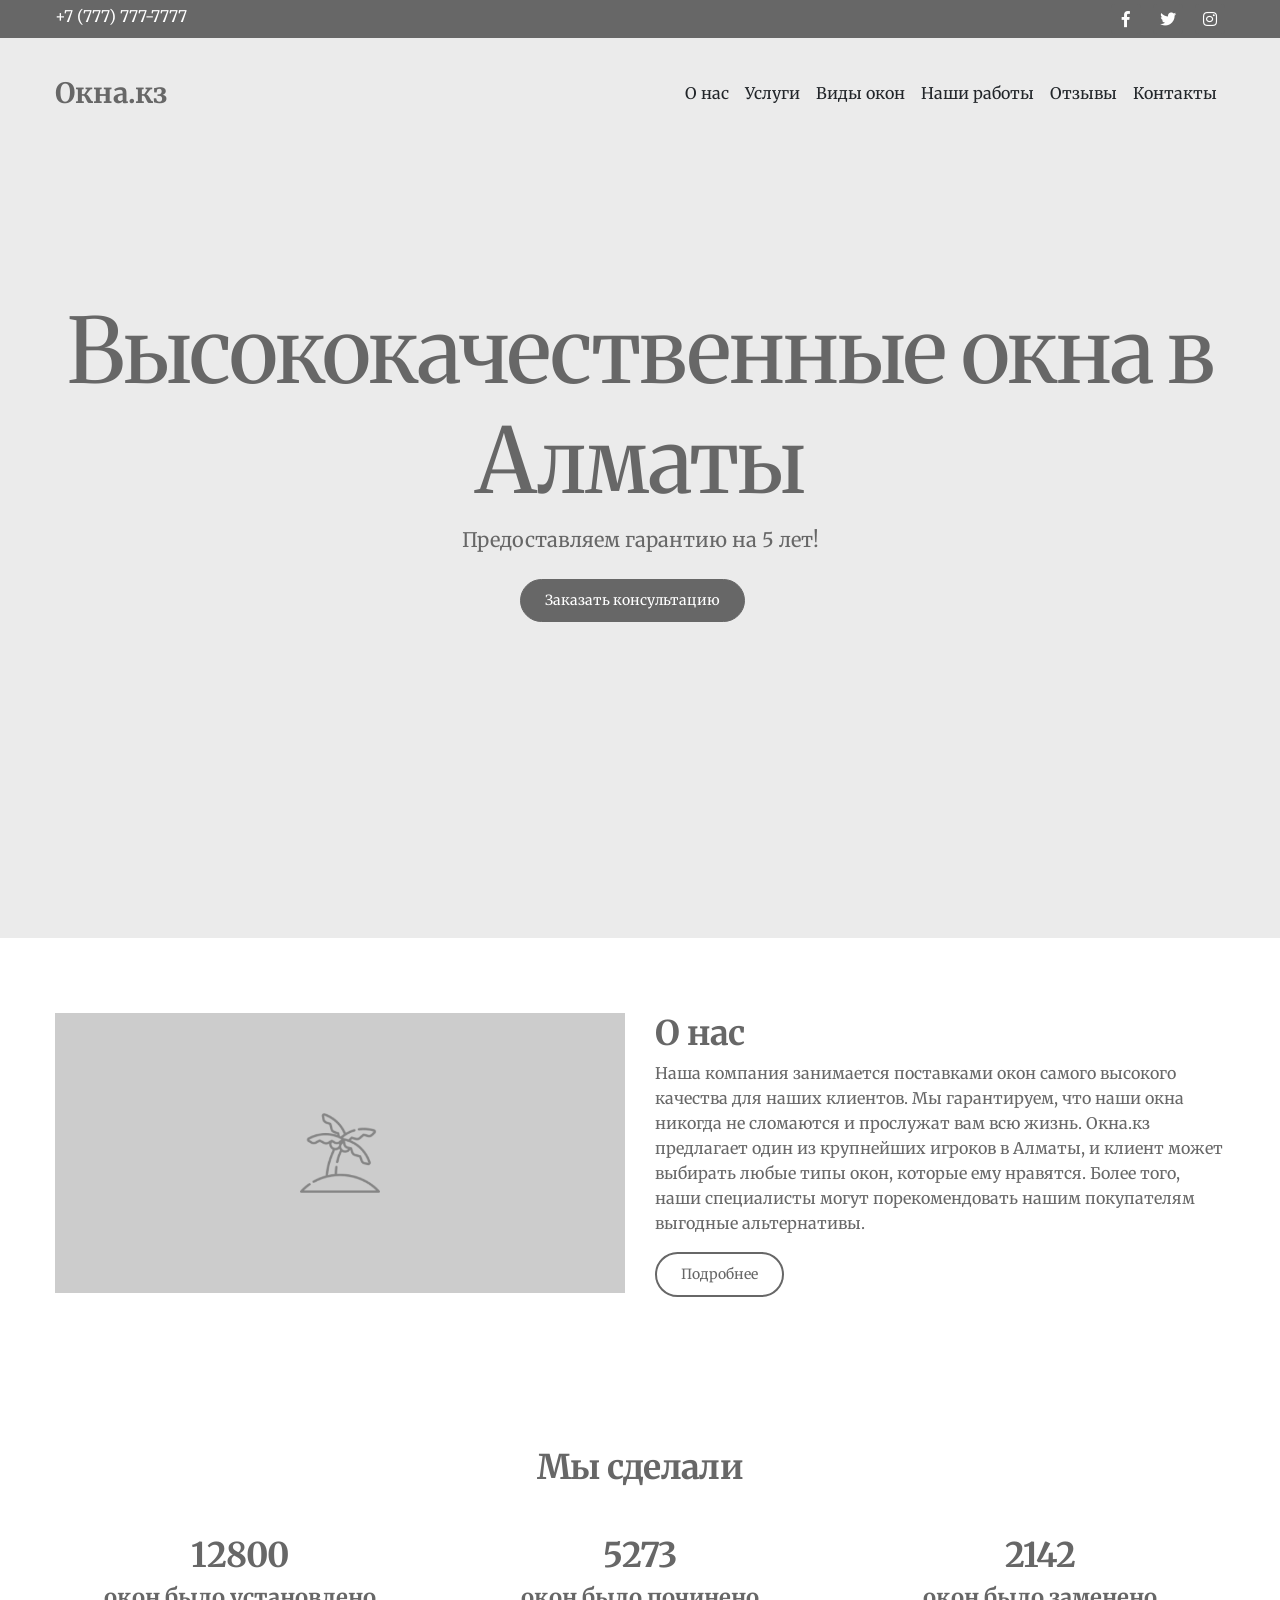
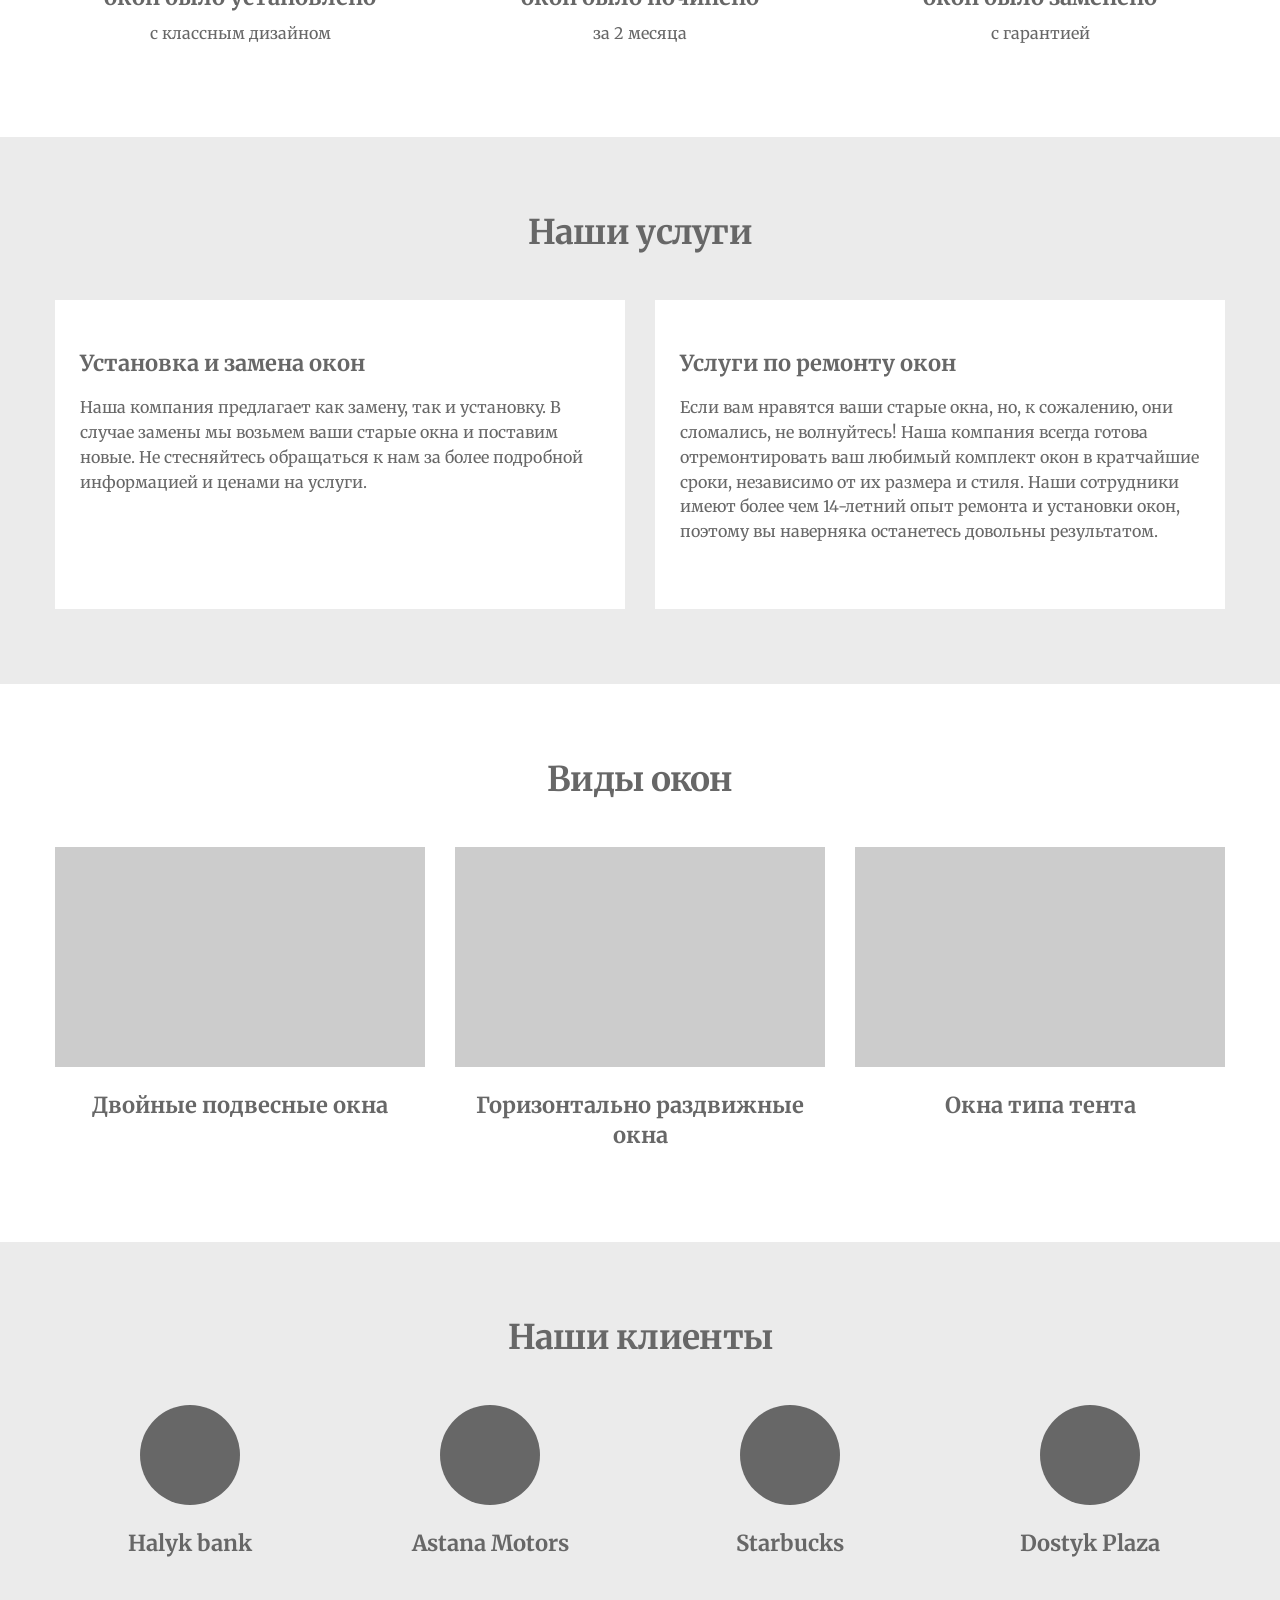
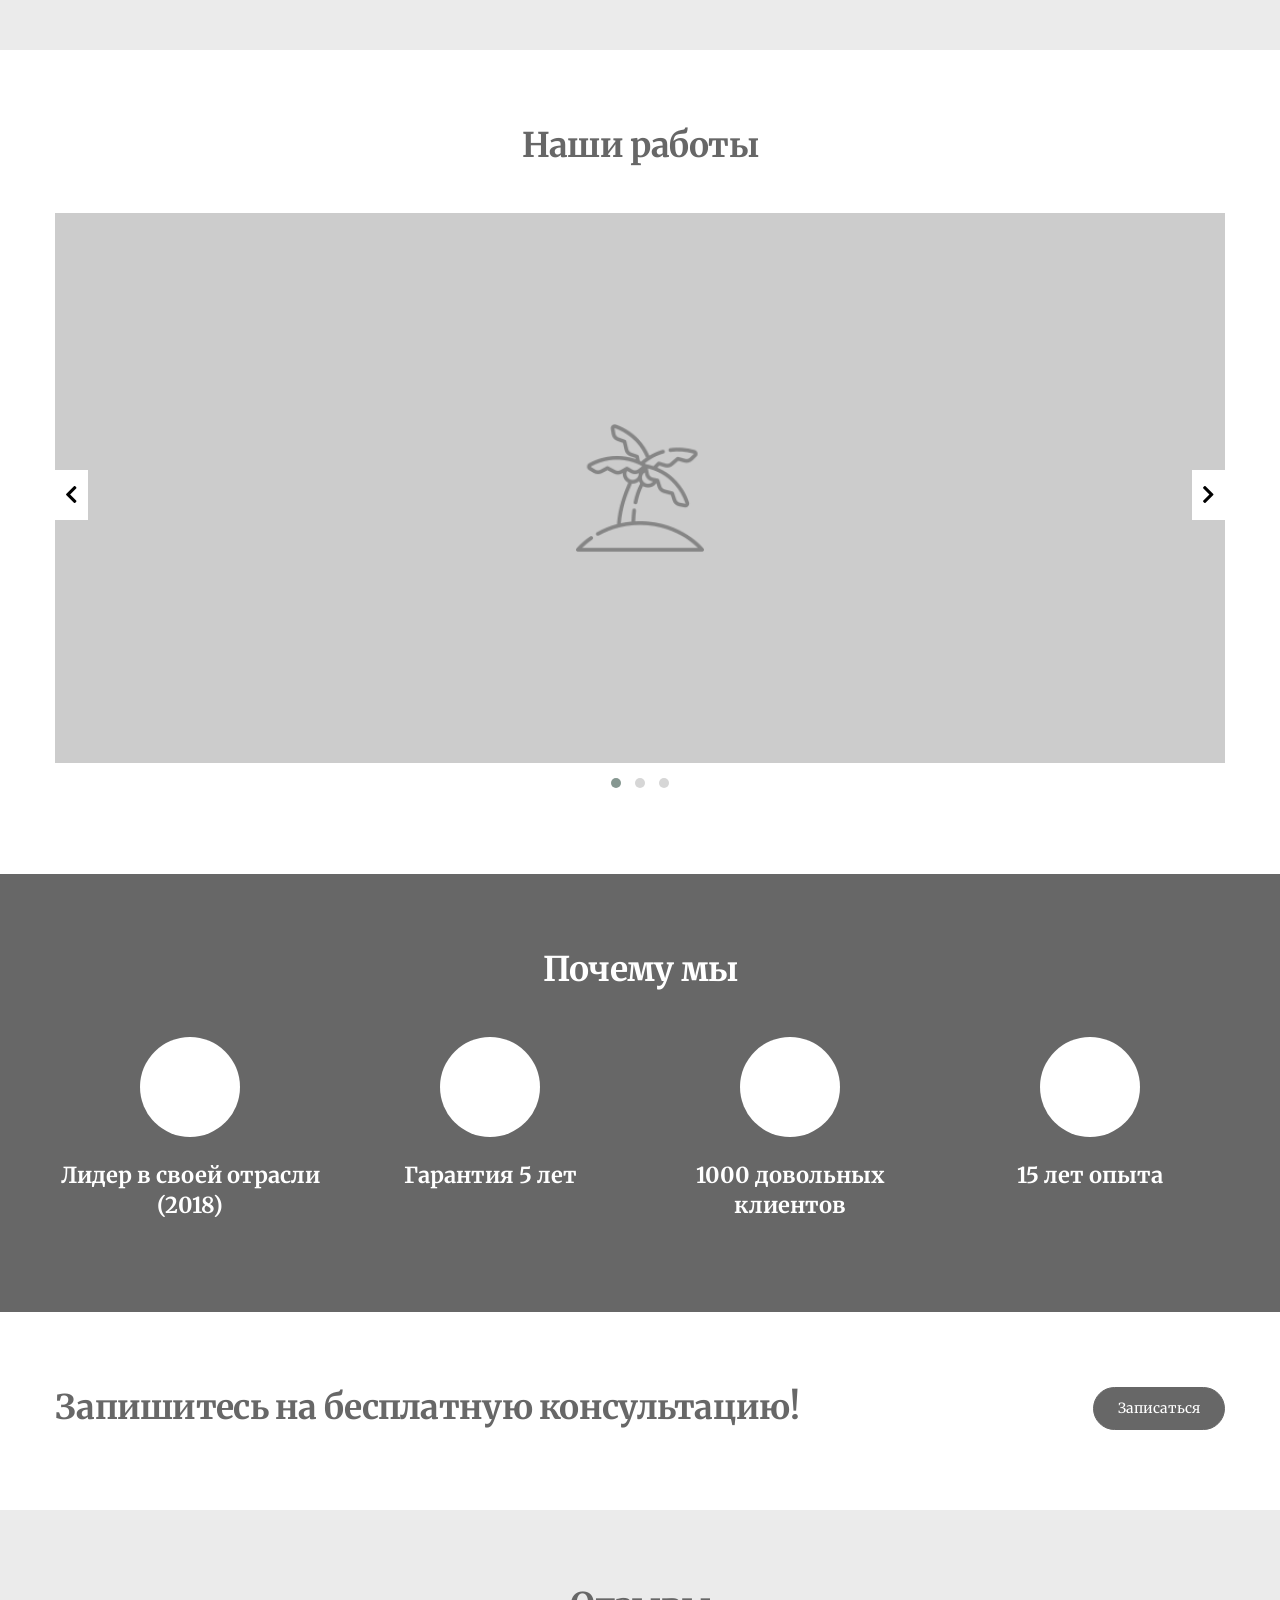
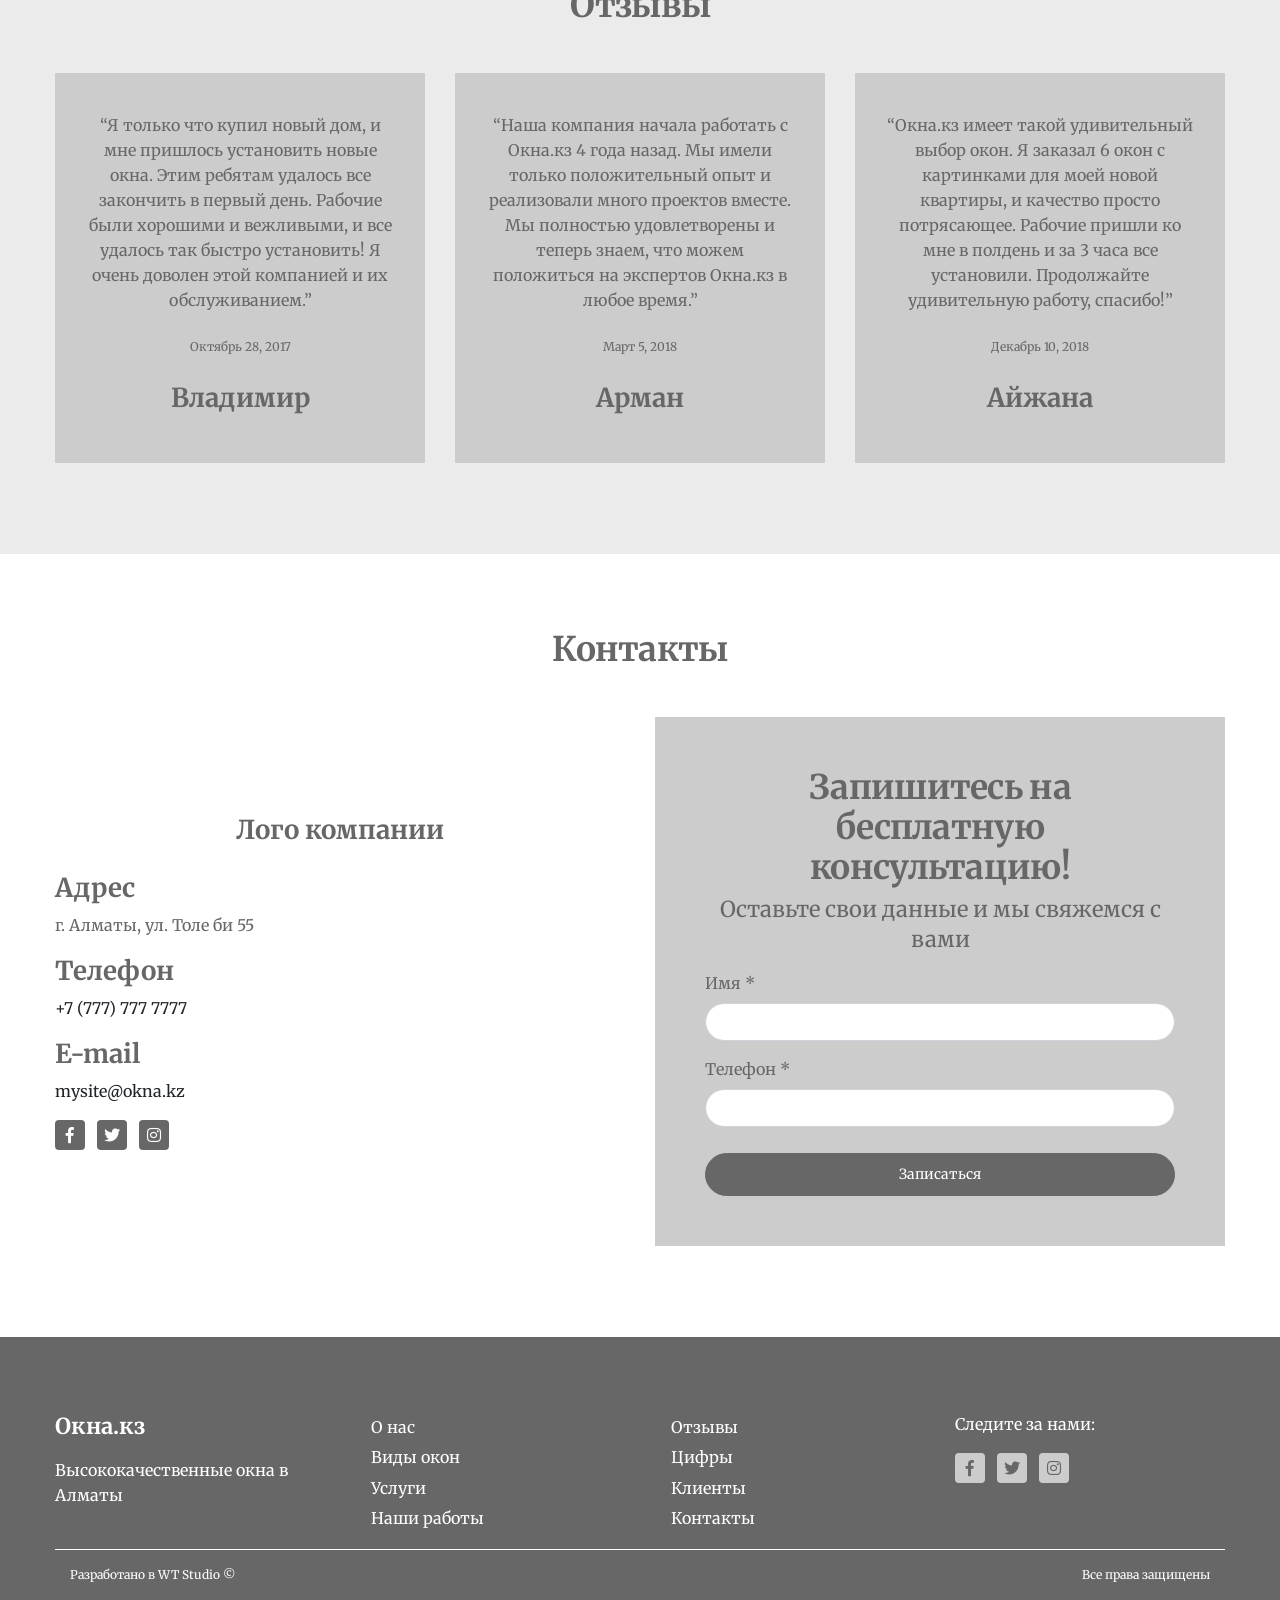
==== commit 6359910a: "done" ====
--- a/index.html
+++ b/index.html
@@ -21,6 +21,10 @@
     <link href='https://fonts.googleapis.com/css?family=Roboto+Slab:400,100,300,700' rel='stylesheet' type='text/css'>
     <link href="https://fonts.googleapis.com/css?family=Merriweather" rel="stylesheet">
 
+    <!-- Custom styles for the owlCarousel -->
+    <link href="vendor/owlCarousel/css/owl.carousel.min.css" rel="stylesheet">
+    <link href="vendor/owlCarousel/css/owl.theme.default.min.css" rel="stylesheet">
+
     <!-- Custom styles for this template -->
     <link href="css/project.min.css" rel="stylesheet">
 
@@ -28,156 +32,232 @@
 
   <body id="page-top">
     <!-- Navigation -->
-    <nav class="navbar navbar-expand-lg" id="mainNav">
-      <div class="container p-0">
-        <div class="col-lg-3">
-          <a class="navbar-brand js-scroll-trigger" href="#page-top">Quantum Company</a>
-          <a class="burger_menu d-inline-block d-lg-none" data-toggle="modal" href="#menuModal">
-            <i class="fas fa-bars"></i>
-          </a>
-        </div>
-        <div class="col-lg-9 collapse navbar-collapse">
-          <ul class="navbar-nav ml-auto">
-            <li class="nav-item">
-              <a class="nav-link js-scroll-trigger" href="#about">About us</a>
-            </li>
-            <li class="nav-item">
-              <a class="nav-link js-scroll-trigger" href="#services">Services</a>
-            </li>
-            <li class="nav-item">
-              <a class="nav-link js-scroll-trigger" href="#portfolio">Projects</a>
-            </li>
-            <li class="nav-item">
-              <a class="nav-link js-scroll-trigger" href="#team">Testimonials</a>
-            </li>
-            <li class="nav-item">
-              <a class="nav-link js-scroll-trigger" href="#contact">Contact us</a>
-            </li>
-          </ul>
-          <div class="request_btn">
-            <a class="btn btn-primary wt-btn-size-sm wt-btn-rounded" href="#">Request a quote</a>
-          </div>
-        </div>
-      </div>
-    </nav>
-
+    <div class="mainNav-top p-1">
+      <div class="container">
+        <div class="row">
+          <div class="col-md-6 text-center text-md-left">
+            <a href="#" class="text-white">+7 (777) 777-7777</a>
+          </div>
+          <div class="col-md-6 text-right d-none d-md-block">
+            <div class="wt-block-follow">
+              <ul class="d-inline-block list-inline mb-0">
+                <li class="list-inline-item"><a href="#"><i class="fab fa-facebook-f"></i></a></li>
+                <li class="list-inline-item"><a href="#"><i class="fab fa-twitter"></i></a></li>
+                <li class="list-inline-item"><a href="#"><i class="fab fa-instagram"></i></a></li>
+              </ul>
+            </div>
+          </div>
+        </div>
+      </div>
+    </div>
     <!-- Header -->
     <section id="masthead" class="p-0">
       <div class="wt-block-background">
         <div class="wt-background wt-background-headerImg"></div>
         <div class="wt-background wt-background-headerOverlay"></div>
       </div>
-      <div class="container">
-        <div class="row wt-block-intro">
-            <div class="col-lg-6 align-self-center text-center text-lg-left">
-              <div class="wt-intro-text">
-                <h1 class="wt-section-heroTitle text-white mb-4">
-                  BeZee Company
-                </h1>
-                <p class="wt-section-subtitle text-white">
-                  Products and services of the highest quality
-                </p>
+      <nav class="navbar navbar-expand-lg" id="mainNav">
+        <div class="container p-0">
+          <div class="col-lg-3">
+            <a class="navbar-brand js-scroll-trigger" href="#page-top">Окна.кз</a>
+            <a class="burger_menu d-inline-block d-lg-none" data-toggle="modal" href="#menuModal">
+              <i class="fas fa-bars"></i>
+            </a>
+          </div>
+          <div class="col-lg-9 collapse navbar-collapse">
+            <ul class="navbar-nav ml-auto">
+              <li class="nav-item">
+                <a class="nav-link js-scroll-trigger" href="#about">О нас</a>
+              </li>
+              <li class="nav-item">
+                <a class="nav-link js-scroll-trigger" href="#services">Услуги</a>
+              </li>
+              <li class="nav-item">
+                <a class="nav-link js-scroll-trigger" href="#types">Виды окон</a>
+              </li>
+              <li class="nav-item">
+                <a class="nav-link js-scroll-trigger" href="#gallery">Наши работы</a>
+              </li>
+              <li class="nav-item">
+                <a class="nav-link js-scroll-trigger" href="#testimonials">Отзывы</a>
+              </li>
+              <li class="nav-item">
+                <a class="nav-link js-scroll-trigger" href="#contact">Контакты</a>
+              </li>
+            </ul>
+          </div>
+        </div>
+      </nav>
+      <div class="container">
+        <div class="row block_intro wt-text-primary">
+          <div class="col-lg-12">
+            <div class="wt-intro-text text-center">
+              <h1 class="wt-section-heroTitle">
+                Высококачественные окна в Алматы
+              </h1>
+              <p class="wt-section-subtitle mb-4">
+                Предоставляем гарантию на 5 лет!
+              </p>
+              <div>
+                <a href="#contact" class="btn btn-primary wt-btn-size-md wt-btn-rounded js-scroll-trigger mr-3 mb-3 ">Заказать консультацию</a>
               </div>
             </div>
-            <div class="col-lg-6 wt-text-primary">
-              <div class="wt-intro-form">
-                <h3 class="wt-section-heading text-center">
-                  Want to work with us?
-                </h3>
-                <p class="wt-section-subheading text-center">
-                  Send a request and get a complete list of our offers!
-                </p>
-                <form class="wt-form-rounded">
-                  <div class="form-group">
-                    <label for="headerInputName">Name *</label>
-                    <input type="text" class="form-control" id="headerInputName">
-                  </div>
-                  <div class="form-group">
-                    <label for="headerInputPhoneNumber">Phone number *</label>
-                    <input type="tel" class="form-control" id="headerInputPhoneNumber">
-                  </div>
-                  <button type="submit" class="btn btn-primary wt-btn-size-md wt-btn-rounded w-100">Request a quote</button>
-                </form>
-              </div>
-            </div>
-          </div>
+          </div>
+        </div>
       </div>
     </section>
 
     <!-- About -->
-    <section id="about" class="text-center wt-text-primary">
-      <div class="container">
-        <div class="row">
-          <div class="col-12">
-            <img src="img/ver2.JPG" class="w-100" alt="">
-          </div>
-          <div class="col-lg-8 offset-lg-2">
-            <h2 class="wt-section-title mb-4 mt-4">
-              About the company
+    <section id="about" class="wt-text-primary">
+      <div class="container">
+        <div class="row">
+          <div class="col-lg-6">
+            <div class="wt-graft-img">
+              <img src="img/island-grey.png" alt="">
+            </div>
+          </div>
+          <div class="col-lg-6 text-center text-lg-left mt-4 mt-lg-0">
+            <h2 class="wt-section-title">
+              О нас
             </h2>
             <p class="wt-section-text">
-              The profound expertise of our team, deep understanding of all business aspects, ideal knowledge of processes will help to deal with various issues.
-            </p>
-            <p class="wt-section-text">
-              We create unique and innovative solutions for our customers along with the high-quality support services and personal approach to any case. Feel free to entrust your business to our experts, and you’ll see the difference!
-            </p>
-            <div class="wt-block-follow mt-4">
-              <h3 class="wt-section-heading d-inline-block mb-0">
-                  Follow us:
-              </h3>
-              <ul class="d-inline-block list-inline pl-3 mb-0 align-text-bottom">
-                <li class="list-inline-item"><a href="#"><i class="fab fa-facebook-f"></i></a></li>
-                <li class="list-inline-item"><a href="#"><i class="fab fa-twitter"></i></a></li>
-                <li class="list-inline-item"><a href="#"><i class="fab fa-instagram"></i></a></li>
-                <li class="list-inline-item"><a href="#"><i class="fab fa-linkedin-in"></i></a></li>
-              </ul>
-              <div class="mt-5">
-                <a href="#" class="btn btn-primary wt-btn-size-md wt-btn-rounded-transparent">Request a quote</a>
-              </div>
-            </div>
-          </div>
-        </div>
-      </div>
-    </section>
-
-    <!-- Services -->
-    <section id="services" class="text-center wt-text-primary">
+              Наша компания занимается поставками окон самого высокого качества для наших клиентов. Мы гарантируем, что наши окна никогда не сломаются и прослужат вам всю жизнь. Окна.кз предлагает один из крупнейших игроков в Алматы, и клиент может выбирать любые типы окон, которые ему нравятся. Более того, наши специалисты могут порекомендовать нашим покупателям выгодные альтернативы.
+            </p>
+            <div class="mt-3">
+              <a class="btn btn-primary wt-btn-size-md wt-btn-rounded-transparent">Подробнее</a>
+            </div>
+          </div>
+        </div>
+      </div>
+    </section>
+
+    <!-- We made -->
+    <section id="weMade" class="text-center wt-text-primary">
       <div class="container">
         <div class="row">
           <h2 class="wt-section-title mb-5">
-            Services We Provide
+            Мы сделали
           </h2>
           <div class="col-lg-4">
-            <div class="wt-block-img">
-              <img src="img/account.svg" alt="">
-            </div>
-            <h3 class="wt-section-heading mt-4">
-              Business Consulting
-            </h3>
+            <h2 class="wt-section-title">12800</h2>
+            <p class="wt-section-subheading mb-2">
+              окон было установлено
+            </p>
             <p class="wt-section-text">
-              Our company can offer you a wide range of business consulting services.
+              с классным дизайном
             </p>
           </div>
           <div class="col-lg-4 mt-4 mt-lg-0">
-            <div class="wt-block-img">
-              <img src="img/account.svg" alt="">
-            </div>
-            <h3 class="wt-section-heading mt-4">
-              Data Deploy
-            </h3>
+            <h2 class="wt-section-title">5273</h2>
+            <p class="wt-section-subheading mb-2">
+              окон было починено
+            </p>
             <p class="wt-section-text">
-              Our team will successfully plan the deployment of your appliance.
+              за 2 месяца
             </p>
           </div>
           <div class="col-lg-4 mt-4 mt-lg-0">
-            <div class="wt-block-img">
-              <img src="img/account.svg" alt="">
-            </div>
-            <h3 class="wt-section-heading mt-4">
-              Digital Branding
-            </h3>
+            <h2 class="wt-section-title">2142</h2>
+            <p class="wt-section-subheading mb-2">
+              окон было заменено
+            </p>
             <p class="wt-section-text">
-              Building brand awareness for micro and small businesses.
+              с гарантией
+            </p>
+          </div>
+        </div>
+      </div>
+    </section>
+
+    <!-- Services -->
+    <section id="services" class="wt-text-primary">
+      <div class="container">
+        <div class="row">
+          <h2 class="wt-section-title text-center mb-5">
+            Наши услуги
+          </h2>
+          <div class="col-lg-6">
+            <div class="block_services">
+              <p class="wt-section-subheading mt-4">
+                Установка и замена окон
+              </p>
+              <p class="wt-section-text">
+                Наша компания предлагает как замену, так и установку. В случае замены мы возьмем ваши старые окна и поставим новые. Не стесняйтесь обращаться к нам за более подробной информацией и ценами на услуги.
+              </p>
+            </div>
+          </div>
+          <div class="col-lg-6 mt-4 mt-lg-0">
+            <div class="block_services">
+              <p class="wt-section-subheading mt-4">
+                Услуги по ремонту окон
+              </p>
+              <p class="wt-section-text">
+                Если вам нравятся ваши старые окна, но, к сожалению, они сломались, не волнуйтесь! Наша компания всегда готова отремонтировать ваш любимый комплект окон в кратчайшие сроки, независимо от их размера и стиля. Наши сотрудники имеют более чем 14-летний опыт ремонта и установки окон, поэтому вы наверняка останетесь довольны результатом.
+              </p>
+            </div>
+          </div>
+        </div>
+      </div>
+    </section>
+
+    <!-- Types -->
+    <section id="types" class="text-center wt-text-primary">
+      <div class="container">
+        <div class="row">
+          <h2 class="wt-section-title mb-5">
+            Виды окон
+          </h2>
+          <div class="col-lg-4">
+            <div class="block_types"></div>
+            <p class="wt-section-subheading mt-4">
+              Двойные подвесные окна
+            </p>
+          </div>
+          <div class="col-lg-4 mt-4 mt-lg-0">
+            <div class="block_types"></div>
+            <p class="wt-section-subheading mt-4">
+              Горизонтально раздвижные окна
+            </p>
+          </div>
+          <div class="col-lg-4 mt-4 mt-lg-0">
+            <div class="block_types"></div>
+            <p class="wt-section-subheading mt-4">
+              Окна типа тента
+            </p>
+          </div>
+        </div>
+      </div>
+    </section>
+
+    <!-- Clients -->
+    <section id="clients" class="text-center">
+      <div class="container">
+        <div class="row">
+          <h2 class="wt-section-title wt-text-primary mb-5">
+            Наши клиенты
+          </h2>
+          <div class="col-md-6 col-lg-3">
+            <div class="block_clients"></div>
+            <p class="wt-section-subheading mt-4">
+              Halyk bank
+            </p>
+          </div>
+          <div class="col-md-6 col-lg-3">
+            <div class="block_clients"></div>
+            <p class="wt-section-subheading mt-4">
+              Astana Motors
+            </p>
+          </div>
+          <div class="col-md-6 col-lg-3">
+            <div class="block_clients"></div>
+            <p class="wt-section-subheading mt-4">
+              Starbucks
+            </p>
+          </div>
+          <div class="col-md-6 col-lg-3">
+            <div class="block_clients"></div>
+            <p class="wt-section-subheading mt-4">
+              Dostyk Plaza
             </p>
           </div>
         </div>
@@ -185,72 +265,113 @@
     </section>
 
     <!-- Gallery -->
-    <section id="gallery" class="text-center">
-      <div class="container">
-        <div class="row">
-          <h2 class="wt-section-title wt-text-primary mb-5">
-            Gallery
+    <section id="gallery">
+      <div class="container">
+        <div class="row">
+          <div class="col-12">
+            <h2 class="wt-section-title wt-text-primary text-center mb-5">
+              Наши работы
+            </h2>
+            <div class="owl-carousel owl-theme">
+              <div class="item">
+                <img src="img/island-grey.png" alt="">
+              </div>
+              <div class="item">
+                <img src="img/island-grey.png" alt="">
+              </div>
+              <div class="item">
+                <img src="img/island-grey.png" alt="">
+              </div>
+            </div>
+          </div>
+        </div>
+      </div>
+    </section>
+
+    <!-- Why us -->
+    <section id="whyUs" class="text-center text-white">
+      <div class="container">
+        <div class="row">
+          <h2 class="wt-section-title mb-5">
+            Почему мы
           </h2>
-          <div class="col-lg-7">
-            <div class="wt-block-gallery-leftImg">
-              <div class="wt-block-background">
-                <div class="wt-background wt-background-galleryImg-l"></div>
-                <div class="wt-background-galleryOverlay">
-                  <h3 class="wt-section-heading text-white mb-0">Quantum CEO & our partners</h3>
-                </div>
-              </div>
-            </div>
-          </div>
-          <div class="col-lg-5">
-            <div class="row">
-              <div class="col-md-12">
-                <div class="wt-block-gallery-rightImg">
-                  <div class="wt-block-background">
-                    <div class="wt-background wt-background-galleryImg-r"></div>
-                    <div class="wt-background-galleryOverlay">
-                      <h3 class="wt-section-heading text-white mb-0">Digital Marketing workshop lecturer</h3>
-                    </div>
-                  </div>
-                </div>
-              </div>
-            </div>
-            <div class="row">
-              <div class="col-md-12">
-                <div class="wt-block-gallery-rightImg">
-                  <div class="wt-block-background">
-                    <div class="wt-background wt-background-galleryImg-r2"></div>
-                    <div class="wt-background-galleryOverlay">
-                      <h3 class="wt-section-heading text-white mb-0">Quantum Company at WebSummit</h3>
-                    </div>
-                  </div>
-                </div>
-              </div>
-            </div>
+          <div class="col-md-6 col-lg-3">
+            <div class="block_whyUs"></div>
+            <p class="wt-section-subheading mt-4">
+              Лидер в своей отрасли (2018)
+            </p>
+          </div>
+          <div class="col-md-6 col-lg-3">
+            <div class="block_whyUs"></div>
+            <p class="wt-section-subheading mt-4">
+              Гарантия 5 лет
+            </p>
+          </div>
+          <div class="col-md-6 col-lg-3">
+            <div class="block_whyUs"></div>
+            <p class="wt-section-subheading mt-4">
+              1000 довольных клиентов
+            </p>
+          </div>
+          <div class="col-md-6 col-lg-3">
+            <div class="block_whyUs"></div>
+            <p class="wt-section-subheading mt-4">
+              15 лет опыта
+            </p>
           </div>
         </div>
       </div>
     </section>
 
     <!-- Helper -->
-    <section id="helper" style="background: #c5d5ee;">
+    <section id="helper">
       <div class="container">
         <div class="row">
           <div class="col-lg-8 text-center text-lg-left mb-4 mb-lg-0">
             <h2 class="wt-section-title wt-text-primary">
-              Want to increase profits?
+              Запишитесь на бесплатную консультацию!
             </h2>
-            <p class="wt-section-subheading font-weight-normal wt-text-primary">Complete the form below and receive a full analysis of your business within 2 days!</p>
-          </div>
-          <div class="col-lg-4">
-            <form class="wt-form-rounded">
-              <div class="form-group">
-                <input type="text" class="form-control" placeholder="Name">
-              </div>
-              <div class="form-group">
-                <input type="tel" class="form-control" placeholder="Phone number">
-              </div>
-              <button type="submit" class="btn btn-primary wt-btn-size-md wt-btn-rounded w-100">Request a quote</button>
-            </form>
+          </div>
+          <div class="col-lg-4 text-center text-lg-right">
+            <a href="#contact" class="btn btn-primary wt-btn-size-md wt-btn-rounded js-scroll-trigger">Записаться</a>
+          </div>
+        </div>
+      </div>
+    </section>
+
+    <!-- Testimonials -->
+    <section id="testimonials" class="text-center wt-text-primary">
+      <div class="container">
+        <div class="row">
+          <h2 class="wt-section-title mb-5">
+            Отзывы
+          </h2>
+          <div class="col-lg-4 pb-3">
+            <div class="wt-block-testimonials">
+              <p class="wt-section-text">
+                “Я только что купил новый дом, и мне пришлось установить новые окна. Этим ребятам удалось все закончить в первый день. Рабочие были хорошими и вежливыми, и все удалось так быстро установить! Я очень доволен этой компанией и их обслуживанием.”
+              </p>
+              <p class="wt-section-small-text my-4">Октябрь 28, 2017</p>
+              <h3 class="wt-section-heading">Владимир</h3>
+            </div>
+          </div>
+          <div class="col-lg-4 pb-3">
+            <div class="wt-block-testimonials">
+              <p class="wt-section-text">
+                “Наша компания начала работать с Окна.кз 4 года назад. Мы имели только положительный опыт и реализовали много проектов вместе. Мы полностью удовлетворены и теперь знаем, что можем положиться на экспертов Окна.кз в любое время.”
+              </p>
+              <p class="wt-section-small-text my-4">Март 5, 2018</p>
+              <h3 class="wt-section-heading">Арман</h3>
+            </div>
+          </div>
+          <div class="col-lg-4 pb-3">
+            <div class="wt-block-testimonials">
+              <p class="wt-section-text">
+                “Окна.кз имеет такой удивительный выбор окон. Я заказал 6 окон с картинками для моей новой квартиры, и качество просто потрясающее. Рабочие пришли ко мне в полдень и за 3 часа все установили. Продолжайте удивительную работу, спасибо!”
+              </p>
+              <p class="wt-section-small-text my-4">Декабрь 10, 2018</p>
+              <h3 class="wt-section-heading">Айжана</h3>
+            </div>
           </div>
         </div>
       </div>
@@ -259,28 +380,45 @@
     <!-- Contact -->
     <section id="contact" class="wt-text-primary">
       <div class="container">
-        <h2 class="wt-section-title text-center mb-5">Contacts</h2>
-        <div class="row">
-          <div class="col-lg-9 mb-3">
-            <img src="img/ver6.JPG" class="w-100" alt="">
-          </div>
-          <div class="col-lg-3">
-            <h3 class="wt-section-heading text-center font-weight-normal mb-4">
-              <a href="#">Company Logo</a>
+        <h2 class="wt-section-title text-center mb-5">Контакты</h2>
+        <div class="row">
+          <div class="col-lg-6 align-self-lg-center">
+            <h3 class="wt-section-heading text-center mb-4">
+              Лого компании
             </h3>
-            <h3 class="wt-section-heading">Address</h3>
-            <p class="wt-section-text">Head office in London - 36 Regent St.</p>
-            <h3 class="wt-section-heading">Phone</h3>
-            <p class="wt-section-text"><a href="#">+1 (234) 567 8900</a></p>
+            <h3 class="wt-section-heading">Адрес</h3>
+            <p class="wt-section-text">г. Алматы, ул. Толе би 55</p>
+            <h3 class="wt-section-heading">Телефон</h3>
+            <p class="wt-section-text"><a href="#">+7 (777) 777 7777</a></p>
             <h3 class="wt-section-heading">E-mail</h3>
-            <p class="wt-section-text"><a href="#">mysite@weblium.com</a></p>
+            <p class="wt-section-text"><a href="#">mysite@okna.kz</a></p>
             <div class="wt-block-follow">
               <ul class="list-inline">
                 <li class="list-inline-item"><a href="#"><i class="fab fa-facebook-f"></i></a></li>
                 <li class="list-inline-item"><a href="#"><i class="fab fa-twitter"></i></a></li>
                 <li class="list-inline-item"><a href="#"><i class="fab fa-instagram"></i></a></li>
-                <li class="list-inline-item"><a href="#"><i class="fab fa-linkedin-in"></i></a></li>
               </ul>
+            </div>
+          </div>
+          <div class="col-lg-6 mb-3">
+            <div class="block_formRight">
+              <h2 class="wt-section-title text-center">
+                Запишитесь на бесплатную консультацию!
+              </h2>
+              <p class="wt-section-subheading text-center font-weight-normal">
+                Оставьте свои данные и мы свяжемся с вами
+              </p>
+              <form class="wt-form-rounded">
+                <div class="form-group">
+                  <label for="callInputName">Имя *</label>
+                  <input type="text" class="form-control" id="callInputName" required>
+                </div>
+                <div class="form-group">
+                  <label for="callInputPhoneNumber">Телефон *</label>
+                  <input type="tel" class="form-control" id="callInputPhoneNumber" required>
+                </div>
+                <button type="submit" class="btn btn-primary wt-btn-size-md wt-btn-rounded w-100">Записаться</button>
+              </form>
             </div>
           </div>
         </div>
@@ -293,44 +431,44 @@
         <div class="row">
           <div class="col-md-6 col-lg-3">
             <p class="wt-section-subheading text-white">
-              Quantum Company
+              Окна.кз
             </p>
             <p class="wt-section-text">
-              Our company will go the extra mile to analyze the particular project in detail, and offer a business solution that will meet your requirements.
-            </p>
-          </div>
-          <div class="col-md-6 col-lg-4 text-center text-md-left mb-3 mb-md-0">
+              Высококачественные окна в Алматы
+            </p>
+          </div>
+          <div class="col-md-6 col-lg-6 text-center text-md-left mb-3 mb-md-0">
             <ul class="row nav">
               <li class="col-md-6 nav-item">
-                <a href="#" class="nav-link">About</a>
-              </li>
-              <li class="col-md-6 nav-item">
-                <a href="#" class="nav-link">Testimonials</a>
-              </li>
-              <li class="col-md-6 nav-item">
-                <a href="#" class="nav-link">Projects</a>
-              </li>
-              <li class="col-md-6 nav-item">
-                <a href="#" class="nav-link">Blog</a>
-              </li>
-              <li class="col-md-6 nav-item">
-                <a href="#" class="nav-link">Services</a>
-              </li>
-              <li class="col-md-6 nav-item">
-                <a href="#" class="nav-link">Resources</a>
-              </li>
-              <li class="col-md-6 nav-item">
-                <a href="#" class="nav-link">Development</a>
-              </li>
-              <li class="col-md-6 nav-item">
-                <a href="#" class="nav-link">Contact us</a>
+                <a href="#about" class="nav-link js-scroll-trigger">О нас</a>
+              </li>
+              <li class="col-md-6 nav-item">
+                <a href="#testimonials" class="nav-link js-scroll-trigger">Отзывы</a>
+              </li>
+              <li class="col-md-6 nav-item">
+                <a href="#types" class="nav-link js-scroll-trigger">Виды окон</a>
+              </li>
+              <li class="col-md-6 nav-item">
+                <a href="#weMade" class="nav-link js-scroll-trigger">Цифры</a>
+              </li>
+              <li class="col-md-6 nav-item">
+                <a href="#services" class="nav-link js-scroll-trigger">Услуги</a>
+              </li>
+              <li class="col-md-6 nav-item">
+                <a href="#clients" class="nav-link js-scroll-trigger">Клиенты</a>
+              </li>
+              <li class="col-md-6 nav-item">
+                <a href="#gallery" class="nav-link js-scroll-trigger">Наши работы</a>
+              </li>
+              <li class="col-md-6 nav-item">
+                <a href="#contact" class="nav-link js-scroll-trigger">Контакты</a>
               </li>
             </ul>
           </div>
-          <div class="col-md-6 col-lg-2 text-center text-md-left mb-3 mb-md-0">
+          <div class="col-md-6 col-lg-3 text-center text-md-left mb-3 mb-md-0">
             <div class="wt-block-follow">
               <p class="wt-section-text">
-                Follow us:
+                Следите за нами:
               </p>
               <ul class="list-inline mb-0 align-text-bottom">
                 <li class="list-inline-item"><a href="#"><i class="fab fa-facebook-f"></i></a></li>
@@ -339,24 +477,13 @@
               </ul>
             </div>
           </div>
-          <div class="col-md-6 col-lg-3">
-            <p class="wt-section-text">
-              Subscribe to get the latest news from us
-            </p>
-            <form class="wt-form-rounded">
-              <div class="form-group">
-                <input type="email" class="form-control" placeholder="Email *">
-              </div>
-              <button type="submit" class="btn btn-primary wt-btn-size-md wt-btn-rounded w-100">Request a quote</button>
-            </form>
-          </div>
         </div>
         <div class="row mt-3 wt-border-top">
           <div class="col-md-6">
-            <p class="wt-section-small-text">Created by Weblium ©</p>
+            <p class="wt-section-small-text">Разработано в WT Studio ©</p>
           </div>
           <div class="col-md-6 text-right">
-            <p class="wt-section-small-text">All rights Reserved</p>
+            <p class="wt-section-small-text">Все права защищены</p>
           </div>
         </div>
       </div>
@@ -364,6 +491,15 @@
 
     <!-- menuModal-->
     <div class="menu-modal modal fade" id="menuModal" tabindex="-1" role="dialog" aria-hidden="true">
+      <div class="mainNav-top p-1">
+        <div class="container">
+          <div class="row">
+            <div class="col-12 text-center">
+              <a href="tel:+7 (777) 777-7777" class="text-white">+7 (777) 777-7777</a>
+            </div>
+          </div>
+        </div>
+      </div>
       <div class="modal-dialog">
         <div class="modal-content">
           <div class="close-modal" data-dismiss="modal">
@@ -372,30 +508,42 @@
             </a>
           </div>
           <div class="modal-body">
-            <div class="col-12 text-left">
-              <a class="menu_logo">Quantum Company</a>
+            <div class="col-12">
+              <a class="menu_logo">Окна.кз</a>
             </div>
             <div class="col-12 mt-4">
               <ul class="navbar-nav">
                 <li class="nav-item">
-                  <a class="nav-link js-scroll-trigger" href="#about">About us</a>
+                  <a class="nav-link js-scroll-trigger" href="#about">О нас</a>
                 </li>
                 <li class="nav-item">
-                  <a class="nav-link js-scroll-trigger" href="#services">Services</a>
+                  <a class="nav-link js-scroll-trigger" href="#services">Услуги</a>
                 </li>
                 <li class="nav-item">
-                  <a class="nav-link js-scroll-trigger" href="#portfolio">Projects</a>
+                  <a class="nav-link js-scroll-trigger" href="#types">Виды окон</a>
                 </li>
                 <li class="nav-item">
-                  <a class="nav-link js-scroll-trigger" href="#team">Testimonials</a>
+                  <a class="nav-link js-scroll-trigger" href="#gallery">Наши работы</a>
                 </li>
                 <li class="nav-item">
-                  <a class="nav-link js-scroll-trigger" href="#contact">Contact us</a>
+                  <a class="nav-link js-scroll-trigger" href="#testimonials">Отзывы</a>
+                </li>
+                <li class="nav-item">
+                  <a class="nav-link js-scroll-trigger" href="#contact">Контакты</a>
                 </li>
               </ul>
             </div>
+            <div class="col-12 p-2">
+              <div class="wt-block-follow">
+                <ul class="d-inline-block list-inline mb-0">
+                  <li class="list-inline-item"><a href="#"><i class="fab fa-facebook-f"></i></a></li>
+                  <li class="list-inline-item"><a href="#"><i class="fab fa-twitter"></i></a></li>
+                  <li class="list-inline-item"><a href="#"><i class="fab fa-instagram"></i></a></li>
+                </ul>
+              </div>
+            </div>
             <div class="request_btn">
-              <a class="btn btn-primary wt-btn-size-sm wt-btn-rounded" href="#">Request a quote</a>
+              <a class="btn btn-primary wt-btn-size-sm wt-btn-rounded" href="#">Заказать консультацию</a>
             </div>
           </div>
         </div>
@@ -408,6 +556,7 @@
 
     <!-- Plugin JavaScript -->
     <script src="vendor/jquery-easing/jquery.easing.min.js"></script>
+    <script src="vendor/owlCarousel/js/owl.carousel.min.js"></script>
 
     <!-- Contact form JavaScript -->
     <script src="js/jqBootstrapValidation.js"></script>
@@ -415,6 +564,22 @@
 
     <!-- Custom scripts for this template -->
     <script src="js/project.min.js"></script>
+    <script>
+        $('.owl-carousel').owlCarousel({
+            items: 1,
+            loop:true,
+            margin:10,
+            dots: true,
+            autoplay:true,
+            autoplayTimeout:5000,
+            autoplayHoverPause:false,
+            nav:true,
+            navText: [
+                "<i class=\"fas fa-chevron-left\"></i>",
+                "<i class=\"fas fa-chevron-right\"></i>"
+            ]
+        })
+    </script>
 
   </body>
 
--- a/css/project.min.css
+++ b/css/project.min.css
@@ -2,4 +2,4 @@
  * Start Bootstrap - Agency v5.0.2 (https://startbootstrap.com/template-overviews/agency)
  * Copyright 2013-2019 Start Bootstrap
  * Licensed under MIT (https://github.com/BlackrockDigital/startbootstrap-agency/blob/master/LICENSE)
- */body{overflow-x:hidden;font-family:Merriweather,serif}p{line-height:1.75}a{color:#212529}a:hover{color:#383f45}.wt-text-primary{color:#676767!important}.wt-block-background{position:absolute;top:0;right:0;bottom:0;left:0;overflow:hidden;z-index:-2;border-radius:inherit}.wt-block-background .wt-background{position:absolute;top:0;right:0;bottom:0;left:0}.wt-block-follow ul li{text-align:center}.wt-block-follow ul li a{display:block;background-color:#676767;border-radius:4px;width:30px;height:30px;line-height:30px;color:#fff}.wt-block-follow ul li a:hover{background-color:#818181}h1,h2,h3,h4,h5,h6{font-weight:700;font-family:Merriweather,serif}section{padding:75px 0}section h1.wt-section-heroTitle{font-size:90px;line-height:1.22;font-weight:400;width:100%;-webkit-text-decoration:none;text-decoration:none;font-style:normal;letter-spacing:-.021em}section h2.wt-section-title{font-size:34px;line-height:1.18;font-weight:700;width:100%;-webkit-text-decoration:none;text-decoration:none;font-style:normal;letter-spacing:-.021em}section p.wt-section-subtitle{font-size:20px;line-height:1.5;font-weight:400;width:100%;-webkit-text-decoration:none;text-decoration:none;font-style:normal;letter-spacing:0}section h3.wt-section-heading{font-size:26px;line-height:1.31;font-weight:700;width:100%;-webkit-text-decoration:none;text-decoration:none;font-style:normal;letter-spacing:0}section p.wt-section-subheading{font-size:22px;line-height:1.36;font-weight:700;width:100%;-webkit-text-decoration:none;text-decoration:none;font-style:normal;letter-spacing:0}section p.wt-section-text{font-size:16px;line-height:1.56;width:100%;-webkit-text-decoration:none;text-decoration:none;font-style:normal;letter-spacing:0}section p.wt-section-small-text{font-size:12px;line-height:1.67;width:100%}form.wt-form-rounded .form-group{color:#676767}form.wt-form-rounded .form-group .form-control{border-radius:25px}form.wt-form-rounded .btn{margin-top:10px}.btn{font-size:14px;line-height:1.2;font-family:Merriweather,serif}.wt-btn-size-sm{font-size:12px;padding:10px 16px}.wt-btn-size-md{padding:12px 24px}.btn-xl{font-size:18px;padding:20px 40px}.btn-primary{background-color:#676767;border-color:#676767;color:#fff!important}.btn-primary:active,.btn-primary:focus,.btn-primary:hover{background-color:#545454!important;border-color:#545454!important;color:#fff!important}.btn-primary:active,.btn-primary:focus{-webkit-box-shadow:0 0 0 .2rem rgba(254,209,55,.5)!important;box-shadow:0 0 0 .2rem rgba(254,209,55,.5)!important}.btn-white{background-color:#fff;border-color:#fff;color:#676767!important}.btn-white:active,.btn-white:focus,.btn-white:hover{background-color:#ececec!important;border-color:#ececec!important;color:#676767!important}.btn-white:active,.btn-white:focus{-webkit-box-shadow:0 0 0 .2rem rgba(254,209,55,.5)!important;box-shadow:0 0 0 .2rem rgba(254,209,55,.5)!important}.wt-btn-rounded{border-radius:25px}.wt-btn-rounded-transparent{background-color:transparent;border-color:#676767;color:#676767!important;border-radius:25px;border-width:2px}::-moz-selection{background:#676767;text-shadow:none}::selection{background:#ccc;text-shadow:none}img::-moz-selection{background:0 0}img::selection{background:0 0}img::-moz-selection{background:0 0}@media (min-width:1200px){.container{max-width:1200px}}@media (min-width:768px) and (max-width:991px){.container{max-width:740px}section{padding:60px 0}}@media (max-width:767px){section{padding:40px 0}section h2.wt-section-title{font-size:26px}section h3.wt-section-heading{font-size:20px}section p.wt-section-subheading{font-size:18px}}#mainNav0{background-color:#ebebeb}#mainNav0 .sidenav{height:100%;width:0;position:fixed;z-index:1;top:0;left:0;background-color:#ebebeb;overflow-x:hidden;padding-top:60px;-webkit-transition:.2s;transition:.2s}#mainNav0 .sidenav ul{list-style-type:none;padding-left:0}#mainNav0 .sidenav ul li{text-align:center}#mainNav0 .sidenav ul li a{display:block;font-size:100%;font-weight:400;padding:.75em;color:#212529}#mainNav0 .sidenav ul li a.active,#mainNav0 .sidenav ul li a:hover{color:#383f45}#mainNav0 .sidenav .closebtn{position:absolute;top:10px;right:25px;font-size:36px;margin-left:50px;text-decoration:none}#mainNav0 .navbar-brand{font-size:1.5em;font-weight:700;color:#212529}#mainNav0 .navbar-brand.active,#mainNav0 .navbar-brand:active,#mainNav0 .navbar-brand:focus,#mainNav0 .navbar-brand:hover{color:#0a0c0d}#mainNav0 .burger_menu{float:right;padding-top:10px}#mainNav0 .navbar-nav .nav-item .nav-link{font-size:100%;font-weight:400;padding:.75em 0;color:#676767}#mainNav0 .navbar-nav .nav-item .nav-link.active,#mainNav0 .navbar-nav .nav-item .nav-link:hover{color:#676767}#mainNav0 .request_btn a.btn{margin-left:10px}@media (min-width:992px){#mainNav0{padding-top:25px;padding-bottom:25px;-webkit-transition:padding-top .3s,padding-bottom .3s;transition:padding-top .3s,padding-bottom .3s;border:none}#mainNav0 .navbar-brand{font-size:1.75em;font-weight:700;-webkit-transition:all .3s;transition:all .3s}#mainNav0 .navbar-nav .nav-item .nav-link{padding:1.1em .5em!important}}.menu-modal#menuModal0 .modal-dialog{margin:0;max-width:100vw}.menu-modal#menuModal0 .modal-content{background-color:#ebebeb;text-align:center;min-height:100vh;border:none;border-radius:0}.menu-modal#menuModal0 .modal-content .modal-body{padding:20px 25px}.menu-modal#menuModal0 .modal-content .modal-body a.menu_logo{font-size:1.5em;font-weight:700;color:#212529}.menu-modal#menuModal0 .modal-content .modal-body .request_btn{position:absolute;bottom:20px;left:50%;-webkit-transform:translate(-50%,0);transform:translate(-50%,0)}.menu-modal#menuModal0 .close-modal{position:absolute;top:25px;right:25px;z-index:1000;cursor:pointer;background-color:transparent}#mainNav{background-color:transparent}#mainNav .navbar-brand{font-size:1.5em;font-weight:700;color:#212529}#mainNav .navbar-brand.active,#mainNav .navbar-brand:active,#mainNav .navbar-brand:focus,#mainNav .navbar-brand:hover{color:#0a0c0d}#mainNav .burger_menu{float:right;padding-top:10px}#mainNav .navbar-nav .nav-item .nav-link{font-size:100%;font-weight:400;padding:.75em 0;color:#212529}#mainNav .navbar-nav .nav-item .nav-link.active,#mainNav .navbar-nav .nav-item .nav-link:hover{color:#383f45}#mainNav .request_btn a.btn{margin-left:10px}@media (min-width:992px){#mainNav{padding-top:25px;padding-bottom:25px;-webkit-transition:padding-top .3s,padding-bottom .3s;transition:padding-top .3s,padding-bottom .3s;border:none;background-color:transparent}#mainNav .navbar-brand{font-size:1.75em;font-weight:700;-webkit-transition:all .3s;transition:all .3s}#mainNav .navbar-nav .nav-item .nav-link{padding:1.1em .5em!important}}.menu-modal#menuModal .modal-dialog{margin:0;max-width:100vw}.menu-modal#menuModal .modal-content{text-align:center;min-height:100vh;border:none;border-radius:0}.menu-modal#menuModal .modal-content .modal-body{padding:20px 25px}.menu-modal#menuModal .modal-content .modal-body a.menu_logo{font-size:1.5em;font-weight:700;color:#212529}.menu-modal#menuModal .modal-content .modal-body .request_btn{position:absolute;bottom:20px;left:50%;-webkit-transform:translate(-50%,0);transform:translate(-50%,0)}.menu-modal#menuModal .close-modal{position:absolute;top:25px;right:25px;z-index:1000;cursor:pointer;background-color:transparent}.mainNav2-top{background-color:#676767}#mainNav2{background-color:#ebebeb}#mainNav2 .navbar-brand{font-size:1.5em;font-weight:700;color:#212529}#mainNav2 .navbar-brand.active,#mainNav2 .navbar-brand:active,#mainNav2 .navbar-brand:focus,#mainNav2 .navbar-brand:hover{color:#0a0c0d}#mainNav2 .burger_menu{float:right;padding-top:10px}#mainNav2 .navbar-nav .nav-item .nav-link{font-size:100%;font-weight:400;padding:.75em 0;color:#212529}#mainNav2 .navbar-nav .nav-item .nav-link.active,#mainNav2 .navbar-nav .nav-item .nav-link:hover{color:#212529}#mainNav2 .request_btn a.btn{margin-left:10px}@media (min-width:992px){#mainNav2{padding-top:25px;padding-bottom:25px;-webkit-transition:padding-top .3s,padding-bottom .3s;transition:padding-top .3s,padding-bottom .3s;border:none;background-color:#ebebeb}#mainNav2 .navbar-brand{font-size:1.75em;font-weight:700;-webkit-transition:all .3s;transition:all .3s}#mainNav2 .navbar-nav .nav-item .nav-link{padding:1.1em .5em!important}}.menu-modal#menuModal2 .modal-dialog{margin:0;max-width:100vw}.menu-modal#menuModal2 .modal-content{background-color:#ebebeb;text-align:center;min-height:100vh;border:none;border-radius:0}.menu-modal#menuModal2 .modal-content .modal-body{padding:20px 25px}.menu-modal#menuModal2 .modal-content .modal-body a.menu_logo{font-size:1.5em;font-weight:700;color:#212529}.menu-modal#menuModal2 .modal-content .modal-body .request_btn{position:absolute;bottom:20px;left:50%;-webkit-transform:translate(-50%,0);transform:translate(-50%,0)}.menu-modal#menuModal2 .close-modal{position:absolute;top:25px;right:25px;z-index:1000;cursor:pointer;background-color:transparent}#mainNav3 .navbar{background-color:#fff}#mainNav3 .navbar-brand{font-size:1.5em;font-weight:700;color:#212529}#mainNav3 .navbar-brand.active,#mainNav3 .navbar-brand:active,#mainNav3 .navbar-brand:focus,#mainNav3 .navbar-brand:hover{color:#0a0c0d}#mainNav3 .burger_menu{float:right;padding-top:10px}#mainNav3 .navbar-nav .nav-item .nav-link{font-size:100%;font-weight:400;padding:.75em 0;color:#212529}#mainNav3 .navbar-nav .nav-item .nav-link.active,#mainNav3 .navbar-nav .nav-item .nav-link:hover{color:#212529}#mainNav3 .wt-block-navInfo{color:#212529}#mainNav3 .wt-block-navInfo .wt-navInfo-text{font-size:12px;line-height:1.67;font-weight:300;-webkit-text-decoration:none;text-decoration:none;font-style:normal;letter-spacing:0}#mainNav3 .request_btn a.btn{margin-left:10px}#mainNav3 .mainNav3-bottom{background-color:#ebebeb}@media (min-width:992px){#mainNav3{-webkit-transition:padding-top .3s,padding-bottom .3s;transition:padding-top .3s,padding-bottom .3s;border:none;background-color:transparent}#mainNav3 .navbar{padding-top:25px;padding-bottom:25px}#mainNav3 .navbar-brand{font-size:1.75em;font-weight:700;-webkit-transition:all .3s;transition:all .3s}#mainNav3 .navbar-nav .nav-item .nav-link{padding:.3em .5em!important}#mainNav3 .mainNav3-bottom .navbar-nav{-webkit-box-orient:horizontal;-webkit-box-direction:normal;-ms-flex-direction:row;flex-direction:row}}@media (min-width:992px) and (max-width:1199px){#mainNav3 .wt-block-navInfo>div{display:block!important;margin-bottom:5px}}.menu-modal#menuModal3 .modal-dialog{margin:0;max-width:100vw}.menu-modal#menuModal3 .modal-content{text-align:center;min-height:100vh;border:none;border-radius:0}.menu-modal#menuModal3 .modal-content .modal-body{padding:20px 25px}.menu-modal#menuModal3 .modal-content .modal-body a.menu_logo{font-size:1.5em;font-weight:700;color:#212529}.menu-modal#menuModal3 .modal-content .modal-body .wt-block-navInfo{color:#212529}.menu-modal#menuModal3 .modal-content .modal-body .wt-block-navInfo .wt-navInfo-text{font-size:12px;line-height:1.67;font-weight:300;-webkit-text-decoration:none;text-decoration:none;font-style:normal;letter-spacing:0}.menu-modal#menuModal3 .modal-content .modal-body .request_btn{position:absolute;bottom:20px;left:50%;-webkit-transform:translate(-50%,0);transform:translate(-50%,0)}.menu-modal#menuModal3 .close-modal{position:absolute;top:25px;right:25px;z-index:1000;cursor:pointer;background-color:transparent}#mainNav4 .navbar{background-color:#fff}#mainNav4 .navbar-brand{font-size:1.5em;font-weight:700;color:#212529}#mainNav4 .navbar-brand.active,#mainNav4 .navbar-brand:active,#mainNav4 .navbar-brand:focus,#mainNav4 .navbar-brand:hover{color:#0a0c0d}#mainNav4 .burger_menu{float:right;padding-top:10px}#mainNav4 .navbar-nav .nav-item .nav-link{font-size:100%;font-weight:400;padding:.75em 0;color:#212529}#mainNav4 .navbar-nav .nav-item .nav-link.active,#mainNav4 .navbar-nav .nav-item .nav-link:hover{color:#212529}#mainNav4 .request_btn a.btn{margin-left:10px}#mainNav4 .mainNav4-bottom{background-color:#fff}@media (min-width:992px){#mainNav4{-webkit-transition:padding-top .3s,padding-bottom .3s;transition:padding-top .3s,padding-bottom .3s;border:none;background-color:transparent}#mainNav4 .navbar{padding-top:25px;padding-bottom:25px}#mainNav4 .navbar-brand{font-size:1.75em;font-weight:700;-webkit-transition:all .3s;transition:all .3s}#mainNav4 .navbar-nav .nav-item .nav-link{padding:.3em .5em!important}#mainNav4 .mainNav4-bottom .navbar-nav{-webkit-box-orient:horizontal;-webkit-box-direction:normal;-ms-flex-direction:row;flex-direction:row}}.menu-modal#menuModal4 .modal-dialog{margin:0;max-width:100vw}.menu-modal#menuModal4 .modal-content{text-align:center;min-height:100vh;border:none;border-radius:0}.menu-modal#menuModal4 .modal-content .modal-body{padding:20px 25px}.menu-modal#menuModal4 .modal-content .modal-body a.menu_logo{font-size:1.5em;font-weight:700;color:#212529}.menu-modal#menuModal4 .modal-content .modal-body .wt-block-navInfo{color:#212529}.menu-modal#menuModal4 .modal-content .modal-body .wt-block-navInfo .wt-navInfo-text{font-size:12px;line-height:1.67;font-weight:300;-webkit-text-decoration:none;text-decoration:none;font-style:normal;letter-spacing:0}.menu-modal#menuModal4 .modal-content .modal-body .wt-modal-bottom{position:absolute;bottom:20px;left:50%;-webkit-transform:translate(-50%,0);transform:translate(-50%,0)}.menu-modal#menuModal4 .close-modal{position:absolute;top:25px;right:25px;z-index:1000;cursor:pointer;background-color:transparent}.mainNav5-top{background-color:#676767}.mainNav5-top a{text-decoration:none}.mainNav5-top a i{margin-right:5px;vertical-align:middle}.mainNav5-top span i{margin-right:5px}#mainNav5{background-color:#ebebeb}#mainNav5 .navbar-brand{font-size:1.5em;font-weight:700;color:#212529}#mainNav5 .navbar-brand.active,#mainNav5 .navbar-brand:active,#mainNav5 .navbar-brand:focus,#mainNav5 .navbar-brand:hover{color:#0a0c0d}#mainNav5 .burger_menu{float:right;padding-top:10px}#mainNav5 .navbar-nav .nav-item .nav-link{font-size:100%;font-weight:400;padding:.75em 0;color:#212529}#mainNav5 .navbar-nav .nav-item .nav-link.active,#mainNav5 .navbar-nav .nav-item .nav-link:hover{color:#212529}#mainNav5 .request_btn a.btn{margin-left:10px}@media (min-width:992px){#mainNav5{padding-top:25px;padding-bottom:25px;-webkit-transition:padding-top .3s,padding-bottom .3s;transition:padding-top .3s,padding-bottom .3s;border:none;background-color:#ebebeb}#mainNav5 .navbar-brand{font-size:1.75em;font-weight:700;-webkit-transition:all .3s;transition:all .3s}#mainNav5 .navbar-nav .nav-item .nav-link{padding:1.1em .5em!important}}.menu-modal#menuModal5 .modal-dialog{margin:0;max-width:100vw}.menu-modal#menuModal5 .modal-content{background-color:#ebebeb;text-align:center;min-height:100vh;border:none;border-radius:0}.menu-modal#menuModal5 .modal-content .modal-body{padding:20px 25px}.menu-modal#menuModal5 .modal-content .modal-body a.menu_logo{font-size:1.5em;font-weight:700;color:#212529}.menu-modal#menuModal5 .modal-content .modal-body .mainNav5-top{background-color:#ebebeb}.menu-modal#menuModal5 .modal-content .modal-body .mainNav5-top div{margin-bottom:10px}.menu-modal#menuModal5 .modal-content .modal-body .mainNav5-top span{color:#212529}.menu-modal#menuModal5 .modal-content .modal-body .request_btn{position:absolute;bottom:20px;left:50%;-webkit-transform:translate(-50%,0);transform:translate(-50%,0)}.menu-modal#menuModal5 .close-modal{position:absolute;top:25px;right:25px;z-index:1000;cursor:pointer;background-color:transparent}section#masthead{position:relative}section#masthead .wt-background-headerImg{background:url(../img/ver1.jpg) no-repeat 50% 50%/cover,#3c506f;-webkit-filter:saturate(300%);filter:saturate(300%)}section#masthead .wt-background-headerOverlay{background:rgba(60,80,111,.56)}section#masthead .wt-block-intro{padding-top:50px;padding-bottom:50px}section#masthead .wt-block-intro .wt-intro-form{background-color:#fff;padding:40px 100px 50px;border-radius:4px}@media (max-width:575px){section#masthead .wt-block-intro .wt-intro-form{padding:40px 25px 50px}}@media (max-width:767px){section#masthead .wt-section-heroTitle{font-size:40px}}@media (min-width:992px){section#masthead .wt-block-intro{padding-top:150px;padding-bottom:170px}}section#masthead1{position:relative}section#masthead1 .wt-background-headerImg{background:#ccc}section#masthead1 .wt-block-intro{padding-top:50px;padding-bottom:50px}section#masthead1 .wt-block-intro .wt-intro-form{background-color:#fff;padding:40px 100px 50px;border-radius:4px}@media (max-width:575px){section#masthead1 .wt-block-intro .wt-intro-form{padding:40px 25px 50px}}@media (max-width:767px){section#masthead1 .wt-section-heroTitle{font-size:40px}}@media (min-width:992px){section#masthead1 .wt-block-intro{padding-top:150px;padding-bottom:170px}}section#masthead2{position:relative}section#masthead2 .wt-background-headerImg{background:#676767}section#masthead2 .wt-block-intro{padding-top:50px;padding-bottom:50px}section#masthead2 .wt-block-intro .wt-intro-form{background-color:#fff;padding:40px 100px 50px;border-radius:4px}@media (min-width:992px){section#masthead2 .wt-block-intro{padding-top:250px;padding-bottom:250px}}@media (max-width:767px){section#masthead2 .wt-section-heroTitle{font-size:40px}}section#masthead3{position:relative}section#masthead3 .wt-background-headerImg{background:#ebebeb}section#masthead3 .wt-block-intro{padding-top:50px;padding-bottom:50px}section#masthead3 .wt-block-intro .wt-intro-form{background-color:#fff;padding:40px 100px 50px;border-radius:4px}@media (min-width:992px){section#masthead3 .wt-block-intro{padding-top:250px;padding-bottom:250px}}@media (max-width:767px){section#masthead3 .wt-section-heroTitle{font-size:40px}}section#services .wt-block-img{width:80px;height:80px;border-radius:50%;background-color:#a8b7d5;margin:0 auto;padding:15px}section#services .wt-block-img img{width:50px}section#services1 .wt-block-img{width:80px;height:80px;border-radius:50%;background-color:#ccc;margin:0 auto;padding:15px}section#services1 .wt-block-img img{width:50px}section#services2 img{width:70px}section#services2 .wt-block-service-light{background-color:#676767;padding:100px 50px}section#services2 .wt-block-service-dark{background-color:#ccc;padding:100px 50px}section#services2 .wt-block-service-dark p{color:#fff}#callToAction1{background-color:#ebebeb}#callToAction2{background-color:#676767}#callToAction3 .wt-block-formLeft{display:-webkit-box;display:-ms-flexbox;display:flex;height:300px;background-color:#ccc}#callToAction3 .wt-block-formLeft img{-ms-flex-item-align:center;align-self:center;margin:auto}#callToAction3 .wt-block-formRight{max-width:500px;margin:0 auto;padding:40px}#callToAction4{background-color:#676767}#callToAction4 .wt-block-formCenter{background-color:#fff;padding:40px 40px 50px;width:100%;max-width:550px;border-radius:3px;margin:0 auto}@media (max-width:991px){#callToAction1 form{max-width:500px;margin:0 auto}}@media (min-width:992px){#callToAction3 .wt-block-formLeft{height:500px}#callToAction3 .wt-block-formRight{max-width:410px;padding:40px 0}#callToAction4 .wt-block-formCenter{padding:40px 80px 50px}}#blueimp-gallery .close:not(:disabled):not(.disabled):hover{color:#fff}section#gallery .wt-block-gallery-leftImg{position:relative;min-height:670px;margin-bottom:30px}section#gallery .wt-block-gallery-leftImg .wt-background-galleryImg-l{background:url(../img/ver3.jpg) no-repeat 50% 50%/cover}section#gallery .wt-block-gallery-rightImg{position:relative;min-height:320px;margin-bottom:30px}section#gallery .wt-block-gallery-rightImg .wt-background-galleryImg-r{background:url(../img/ver4.jpg) no-repeat 50% 50%/cover}section#gallery .wt-block-gallery-rightImg .wt-background-galleryImg-r2{background:url(../img/ver5.jpg) no-repeat 50% 50%/cover}section#gallery .wt-background-galleryOverlay{position:absolute;left:0;bottom:0;width:100%;z-index:10;padding:30px 20px;margin-top:auto;background:rgba(0,0,0,.15)}section#gallery1 .wt-block-gallery-leftImg{position:relative;min-height:670px;margin-bottom:30px}section#gallery1 .wt-block-gallery-leftImg .wt-background-galleryImg-l{background:#ccc}section#gallery1 .wt-block-gallery-rightImg{position:relative;min-height:320px;margin-bottom:30px}section#gallery1 .wt-block-gallery-rightImg .wt-background-galleryImg-r{background:#ccc}section#gallery1 .wt-block-gallery-rightImg .wt-background-galleryImg-r2{background:#ccc}section#gallery1 .wt-background-galleryOverlay{position:absolute;left:0;bottom:0;width:100%;z-index:10;padding:30px 20px;margin-top:auto;background:rgba(0,0,0,.15)}section#gallery2 #links img{height:300px;-o-object-fit:cover;object-fit:cover}section#gallery3 .owl-carousel .item{display:-webkit-box;display:-ms-flexbox;display:flex;-webkit-box-align:start;-ms-flex-align:start;align-items:flex-start;height:350px;background-color:#ccc}section#gallery3 .owl-carousel .item img{-ms-flex-item-align:center;align-self:center;margin:auto;width:80px}section#gallery3 .owl-carousel .owl-nav{display:block!important}section#gallery3 .owl-carousel .owl-nav .owl-prev{position:absolute;top:39%;left:-5px;background-color:#fff;color:#000;padding:10px;border-radius:0}section#gallery3 .owl-carousel .owl-nav .owl-next{position:absolute;top:39%;right:-5px;background-color:#fff;color:#000;padding:10px;border-radius:0}@media (min-width:992px){section#gallery3 .owl-carousel .item{height:550px}section#gallery3 .owl-carousel .item img{width:128px}section#gallery3 .owl-carousel .owl-nav .owl-prev{top:43%}section#gallery3 .owl-carousel .owl-nav .owl-next{top:43%}}section#about1 .wt-graft-img{width:100%;height:300px;background-color:#ccc}section#about1 .wt-graft-img img{margin-top:80px}section#about2 .wt-graft-img{width:100%;height:280px;background-color:#ccc;text-align:center}section#about2 .wt-graft-img img{margin-top:80px}#testimonials1 .wt-block-testimonials{background-color:#ebebeb;padding:40px 30px}#testimonials2 .owl-carousel .owl-nav{display:block!important}#testimonials2 .owl-carousel .owl-nav .owl-prev{background-color:transparent;color:#ccc;padding:10px;border-radius:0}#testimonials2 .owl-carousel .owl-nav .owl-next{background-color:transparent;color:#ccc;padding:10px;border-radius:0}#testimonials2 .owl-carousel .owl-nav i{font-size:30px}#testimonials2 .owl-carousel .owl-nav ihover{color:#fff}#testimonials2 .owl-carousel .owl-dots{display:none!important}#testimonials2 .wt-block-testimonials{background-color:#ebebeb;padding:40px 30px}#testimonials2 .wt-block-testimonials .wt-block-testimonials-img{width:100px;height:100px;border-radius:50%;background-color:#ccc;margin:0 auto;padding:15px}#testimonials2 .wt-block-testimonials .wt-block-testimonials-img img{display:inline;width:60px}@media (min-width:900px){#testimonials2 .owl-carousel .owl-nav .owl-prev{position:absolute;top:41%;left:-55px}#testimonials2 .owl-carousel .owl-nav .owl-next{position:absolute;top:41%;right:-55px}#testimonials2 .owl-carousel .owl-dots{display:block!important}}#contact2 .wt-block-contactsBg{background-color:#676767}#contact2 .wt-block-contactsCenter{background-color:#fff;padding:50px;max-width:450px;margin:70px auto}#contact2 img{min-height:552px;-o-object-fit:cover;object-fit:cover}section#footer{background-color:#676767;padding-bottom:30px}section#footer .wt-section-text{color:#fff}section#footer a.nav-link{color:#fff;padding:.2rem 1rem}section#footer .list-inline-item a{background-color:#ccc;color:#676767}section#footer form .btn-primary{background-color:#e0e0e0;color:#676767!important}section#footer .wt-border-top{border-top:1px solid #fff;margin-left:0;margin-right:0}section#footer .wt-section-small-text{margin-bottom:0;padding-top:15px;color:#fff}@media (max-width:767px){section#footer a.nav-link{padding:.5rem 1rem}section#footer .wt-border-top .text-right{text-align:left!important}}section#footer2 .wt-section-desc{max-width:500px;margin-left:auto;margin-right:auto}section#footer2 ul.nav{-webkit-box-pack:center;-ms-flex-pack:center;justify-content:center}section#footer2 ul.nav a.nav-link{padding:.2rem 1rem}section#footer2 .wt-footer-rights .wt-section-small-text{display:inline-block}@media (max-width:767px){section#footer2 .wt-section-desc{max-width:100%}section#footer2 ul.nav{display:block}section#footer2 ul.nav a.nav-link{padding:.5rem 1rem}}section#footer3{background-color:#676767;padding-bottom:30px}section#footer3 ul.nav{float:right}section#footer3 ul.nav a.nav-link{color:#fff;padding:.5rem 1rem}section#footer3 .wt-border-top{border-top:1px solid #fff;margin-left:0;margin-right:0}section#footer3 .wt-section-small-text{margin-bottom:0;padding-top:15px;color:#fff}@media (max-width:991px){section#footer3 ul.nav{display:block;float:none}section#footer3 ul.nav a.nav-link{padding:.5rem 1rem}section#footer3 .wt-border-top .text-right{text-align:left!important}}+ */body{overflow-x:hidden;color:#676767;font-family:Merriweather,serif}p{line-height:1.75}a{color:#212529}a:hover{color:#383f45}.wt-text-primary{color:#676767!important}.wt-block-background{position:absolute;top:0;right:0;bottom:0;left:0;overflow:hidden;z-index:-2;border-radius:inherit}.wt-block-background .wt-background{position:absolute;top:0;right:0;bottom:0;left:0}.wt-block-follow ul li{text-align:center}.wt-block-follow ul li a{display:block;background-color:#676767;border-radius:4px;width:30px;height:30px;line-height:30px;color:#fff}.wt-block-follow ul li a:hover{background-color:#818181}h1,h2,h3,h4,h5,h6{font-weight:700;font-family:Merriweather,serif}section{padding:75px 0}section h1.wt-section-heroTitle{font-size:90px;line-height:1.22;font-weight:400;width:100%;-webkit-text-decoration:none;text-decoration:none;font-style:normal;letter-spacing:-.021em}section h2.wt-section-title{font-size:34px;line-height:1.18;font-weight:700;width:100%;-webkit-text-decoration:none;text-decoration:none;font-style:normal;letter-spacing:-.021em}section p.wt-section-subtitle{font-size:20px;line-height:1.5;font-weight:400;width:100%;-webkit-text-decoration:none;text-decoration:none;font-style:normal;letter-spacing:0}section h3.wt-section-heading{font-size:26px;line-height:1.31;font-weight:700;width:100%;-webkit-text-decoration:none;text-decoration:none;font-style:normal;letter-spacing:0}section p.wt-section-subheading{font-size:22px;line-height:1.36;font-weight:700;width:100%;-webkit-text-decoration:none;text-decoration:none;font-style:normal;letter-spacing:0}section p.wt-section-text{font-size:16px;line-height:1.56;width:100%;-webkit-text-decoration:none;text-decoration:none;font-style:normal;letter-spacing:0}section p.wt-section-small-text{font-size:12px;line-height:1.67;width:100%}form.wt-form-rounded .form-group{color:#676767}form.wt-form-rounded .form-group .form-control{border-radius:25px}form.wt-form-rounded .btn{margin-top:10px}.btn{font-size:14px;line-height:1.2;font-family:Merriweather,serif}.wt-btn-size-sm{font-size:12px;padding:10px 16px}.wt-btn-size-md{padding:12px 24px}.btn-xl{font-size:18px;padding:20px 40px}.btn-primary{background-color:#676767;border-color:#676767;color:#fff!important}.btn-primary:active,.btn-primary:focus,.btn-primary:hover{background-color:#545454!important;border-color:#545454!important;color:#fff!important}.btn-primary:active,.btn-primary:focus{-webkit-box-shadow:0 0 0 .2rem rgba(254,209,55,.5)!important;box-shadow:0 0 0 .2rem rgba(254,209,55,.5)!important}.btn-white{background-color:#fff;border-color:#fff;color:#676767!important}.btn-white:active,.btn-white:focus,.btn-white:hover{background-color:#ececec!important;border-color:#ececec!important;color:#676767!important}.btn-white:active,.btn-white:focus{-webkit-box-shadow:0 0 0 .2rem rgba(254,209,55,.5)!important;box-shadow:0 0 0 .2rem rgba(254,209,55,.5)!important}.wt-btn-rounded{border-radius:25px}.wt-btn-rounded-transparent{background-color:transparent;border-color:#676767;color:#676767!important;border-radius:25px;border-width:2px}::-moz-selection{background:#676767;text-shadow:none}::selection{background:#ccc;text-shadow:none}img::-moz-selection{background:0 0}img::selection{background:0 0}img::-moz-selection{background:0 0}@media (max-width:767px){section{padding:40px 0}section h1.wt-section-heroTitle{font-size:40px}section h2.wt-section-title{font-size:26px}section h3.wt-section-heading{font-size:20px}section p.wt-section-subheading{font-size:18px}}@media (min-width:768px) and (max-width:991px){.container{max-width:740px}section{padding:60px 0}}@media (min-width:1200px){.container{max-width:1200px}}.mainNav-top{background-color:#676767}#mainNav{background-color:#ebebeb}#mainNav .navbar-brand{font-size:1.5em;font-weight:700;color:#676767}#mainNav .navbar-brand.active,#mainNav .navbar-brand:active,#mainNav .navbar-brand:focus,#mainNav .navbar-brand:hover{color:#212529}#mainNav .burger_menu{float:right;padding-top:10px}#mainNav .navbar-nav .nav-item .nav-link{font-size:100%;font-weight:400;padding:.75em 0;color:#212529}#mainNav .navbar-nav .nav-item .nav-link.active,#mainNav .navbar-nav .nav-item .nav-link:hover{color:#212529}@media (min-width:992px){#mainNav{padding-top:25px;padding-bottom:25px;-webkit-transition:padding-top .3s,padding-bottom .3s;transition:padding-top .3s,padding-bottom .3s;border:none;background-color:#ebebeb}#mainNav .navbar-brand{font-size:1.75em;font-weight:700;-webkit-transition:all .3s;transition:all .3s}#mainNav .navbar-nav .nav-item .nav-link{padding:1.1em .5em!important}}.menu-modal#menuModal .modal-dialog{margin:0;max-width:100vw}.menu-modal#menuModal .modal-content{background-color:#ebebeb;text-align:center;min-height:100vh;border:none;border-radius:0}.menu-modal#menuModal .modal-content .modal-body{padding:20px 25px}.menu-modal#menuModal .modal-content .modal-body a.menu_logo{font-size:1.5em;font-weight:700;color:#676767}.menu-modal#menuModal .modal-content .modal-body .request_btn{position:absolute;bottom:20px;left:50%;-webkit-transform:translate(-50%,0);transform:translate(-50%,0)}.menu-modal#menuModal .close-modal{position:absolute;top:25px;right:25px;z-index:1000;cursor:pointer;background-color:transparent}section#masthead{position:relative}section#masthead .wt-background-headerImg{background:#ebebeb}section#masthead .block_intro{padding-top:50px;padding-bottom:50px}section#masthead .block_intro .wt-section-heroTitle{word-wrap:break-word}@media (min-width:992px){section#masthead{height:100vh}section#masthead .block_intro{padding-top:150px;padding-bottom:150px}}section#services{background-color:#ebebeb}section#services .block_services{background-color:#fff;padding:25px}@media (min-width:992px){section#services .block_services{min-height:309px}}section#types .block_types{background-color:#ccc;height:220px}section#clients{background-color:#ebebeb}section#clients .block_clients{background-color:#676767;width:100px;height:100px;margin:0 auto;border-radius:50%}section#whyUs{background-color:#676767}section#whyUs .block_whyUs{background-color:#fff;width:100px;height:100px;margin:0 auto;border-radius:50%}section#gallery .owl-carousel .item{display:-webkit-box;display:-ms-flexbox;display:flex;-webkit-box-align:start;-ms-flex-align:start;align-items:flex-start;height:350px;background-color:#ccc}section#gallery .owl-carousel .item img{-ms-flex-item-align:center;align-self:center;margin:auto;width:80px}section#gallery .owl-carousel .owl-nav{display:block!important}section#gallery .owl-carousel .owl-nav .owl-prev{position:absolute;top:39%;left:-5px;background-color:#fff;color:#000;padding:10px;border-radius:0}section#gallery .owl-carousel .owl-nav .owl-next{position:absolute;top:39%;right:-5px;background-color:#fff;color:#000;padding:10px;border-radius:0}@media (min-width:992px){section#gallery .owl-carousel .item{height:550px}section#gallery .owl-carousel .item img{width:128px}section#gallery .owl-carousel .owl-nav .owl-prev{top:43%}section#gallery .owl-carousel .owl-nav .owl-next{top:43%}}section#about .wt-graft-img{width:100%;height:280px;background-color:#ccc;text-align:center}section#about .wt-graft-img img{margin-top:100px;width:80px}#testimonials{background-color:#ebebeb}#testimonials .wt-block-testimonials{background-color:#ccc;padding:40px 30px}#contact .block_formRight{background-color:#ccc;padding:50px}section#footer{background-color:#676767;padding-bottom:30px}section#footer .wt-section-text{color:#fff}section#footer a.nav-link{color:#fff;padding:.2rem 1rem}section#footer .list-inline-item a{background-color:#ccc;color:#676767}section#footer form .btn-primary{background-color:#e0e0e0;color:#676767!important}section#footer .wt-border-top{border-top:1px solid #fff;margin-left:0;margin-right:0}section#footer .wt-section-small-text{margin-bottom:0;padding-top:15px;color:#fff}@media (max-width:767px){section#footer a.nav-link{padding:.5rem 1rem}section#footer .wt-border-top .text-right{text-align:left!important}}
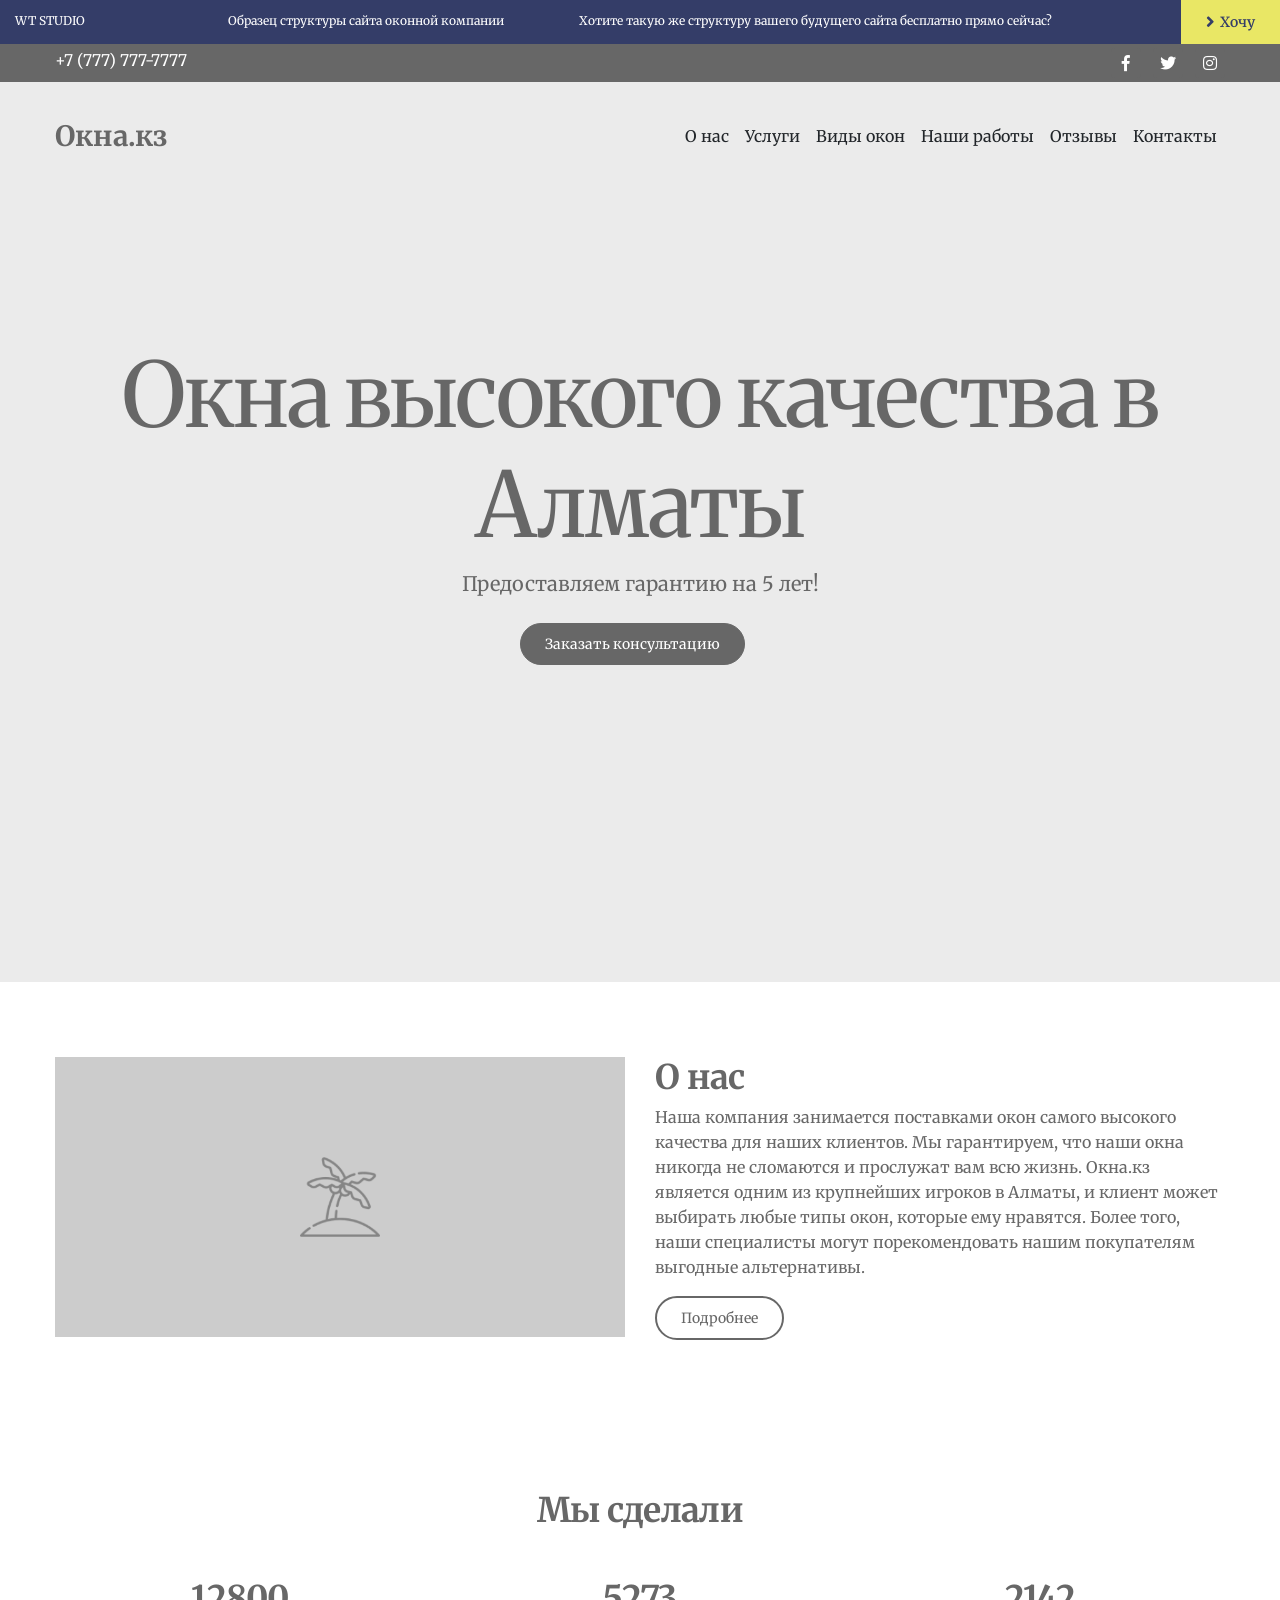
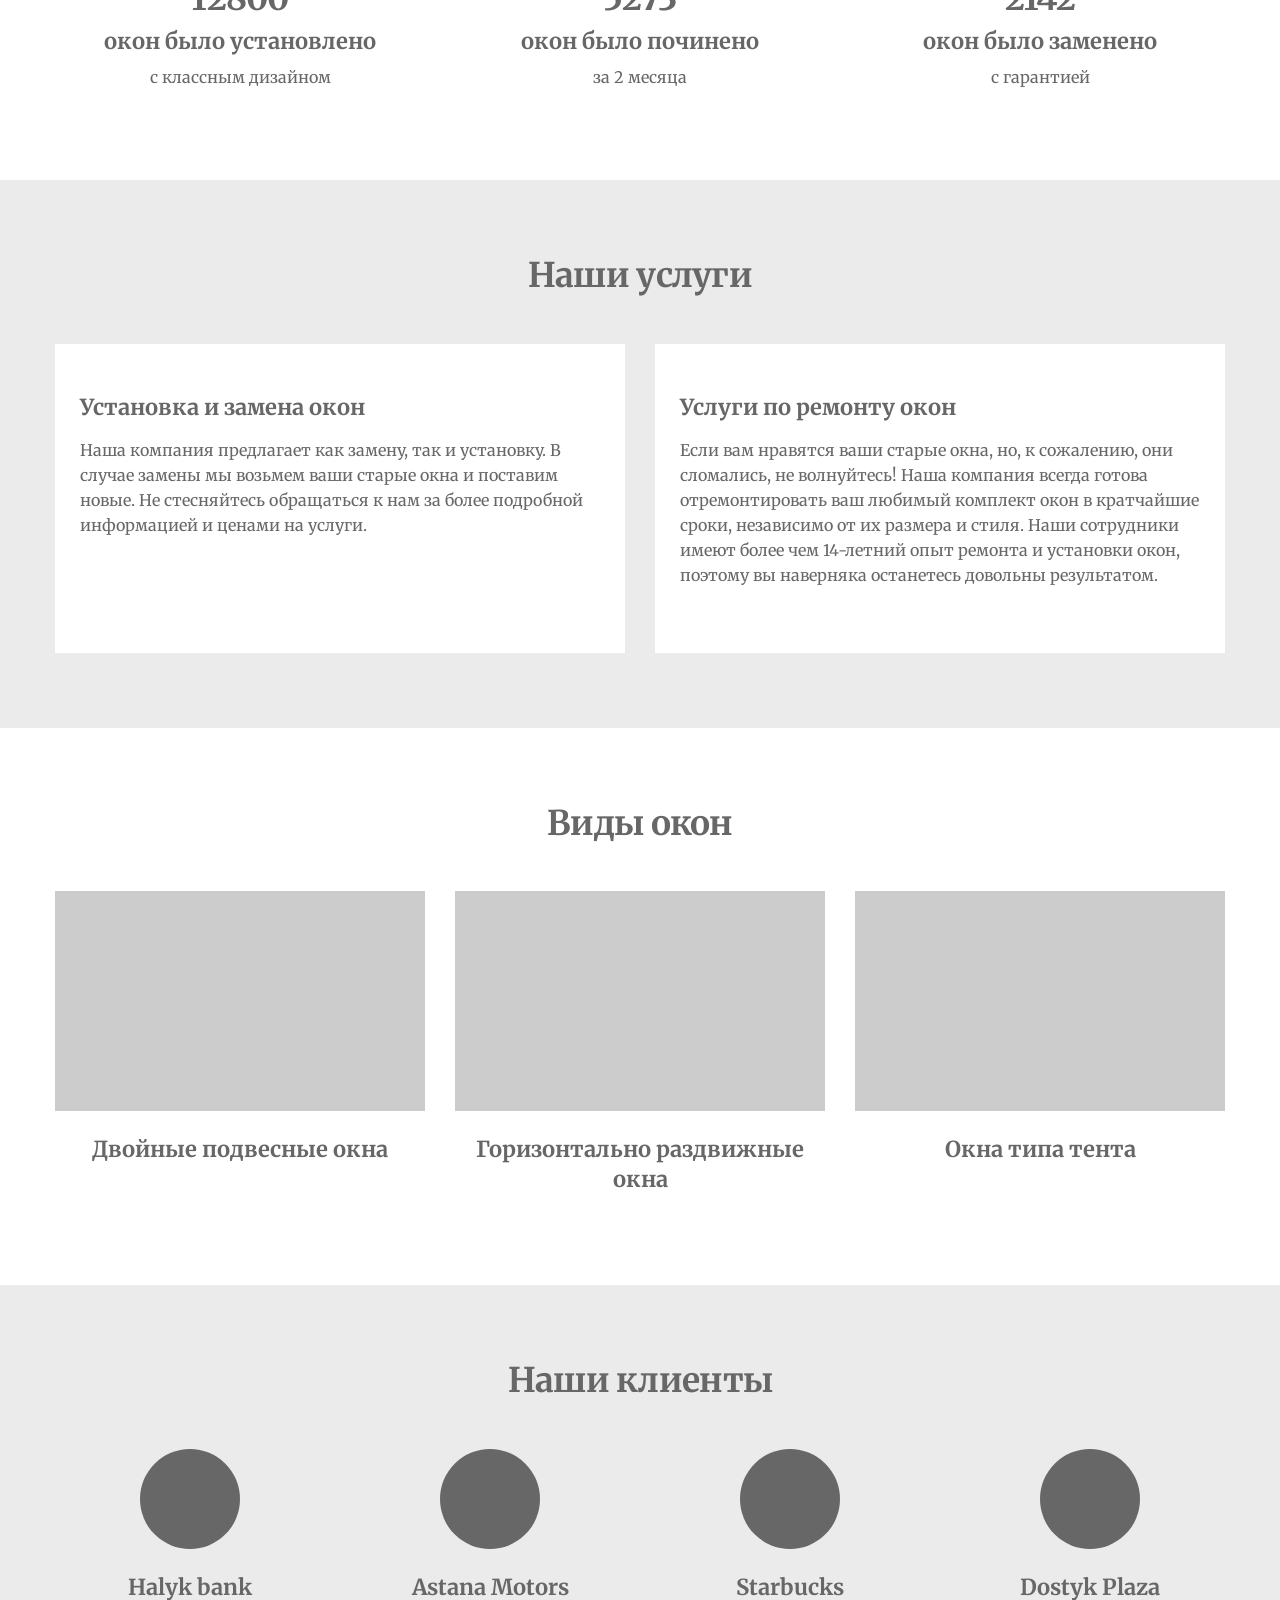
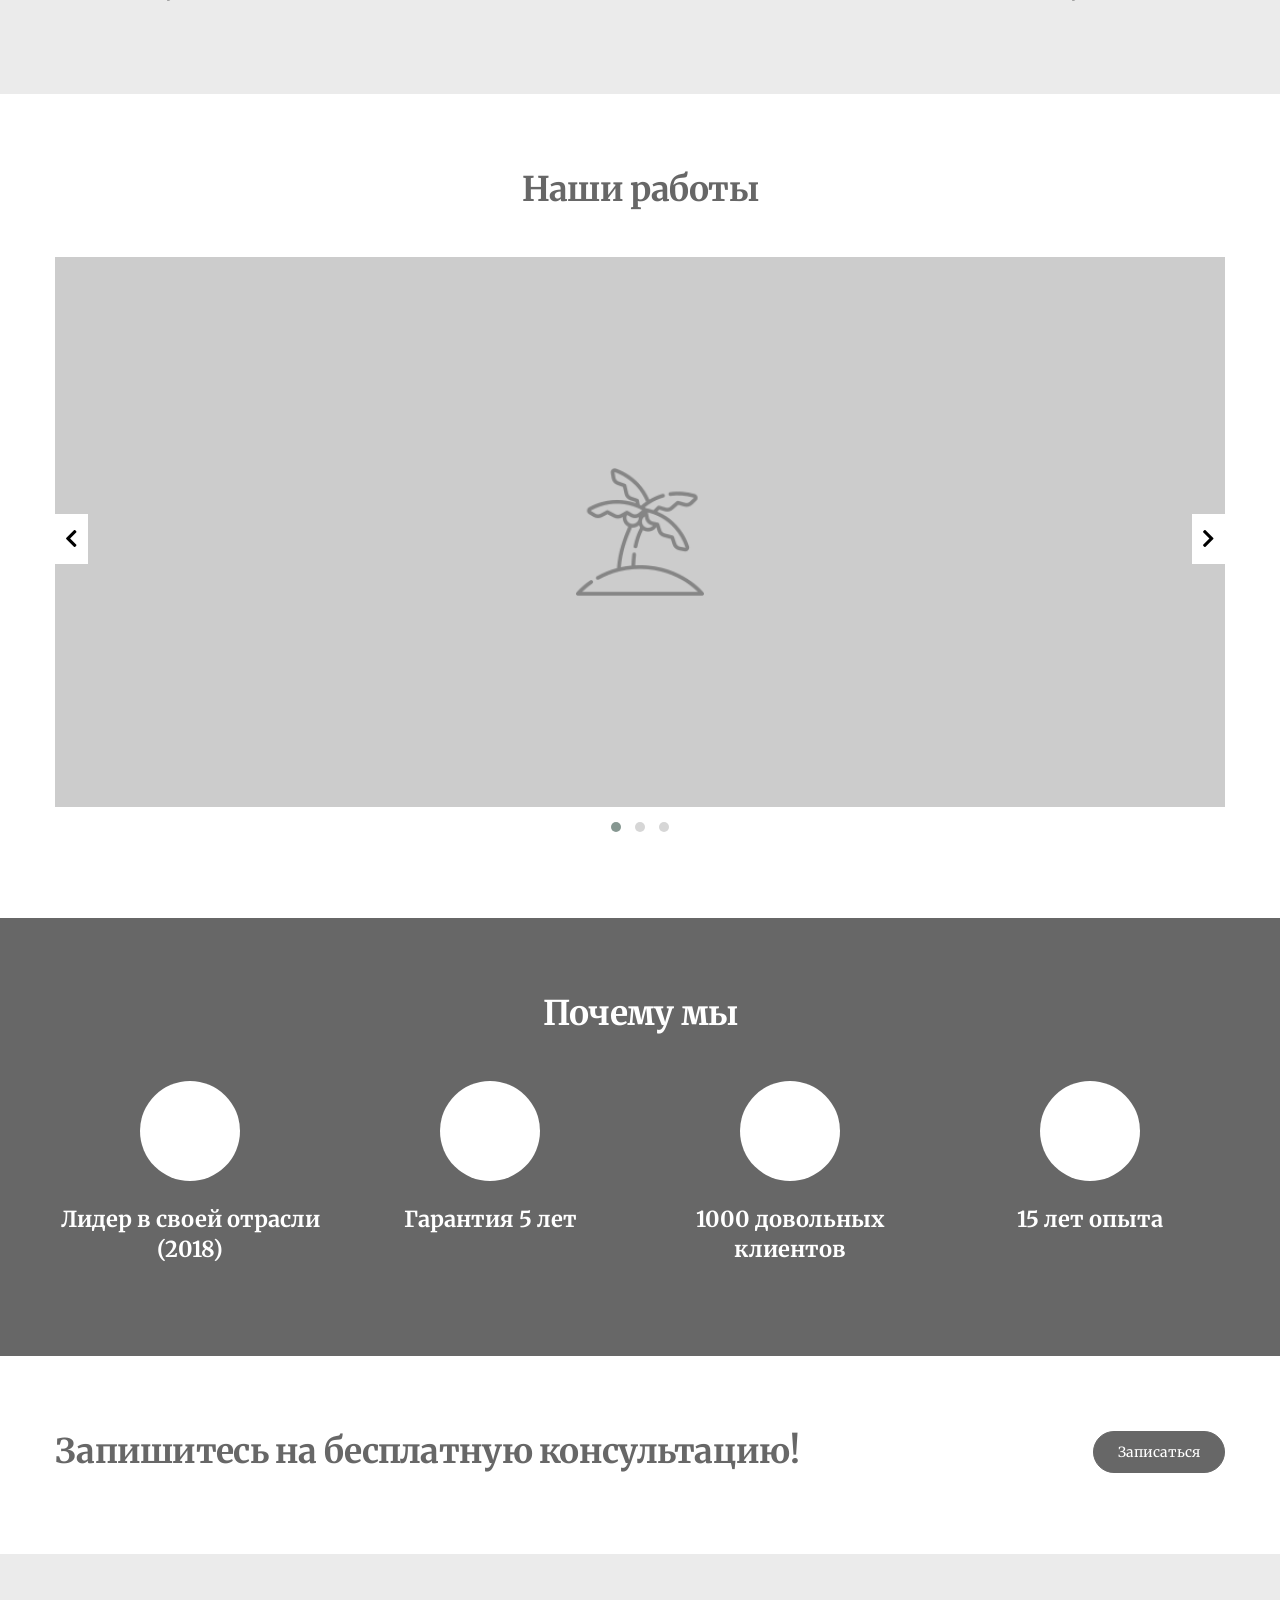
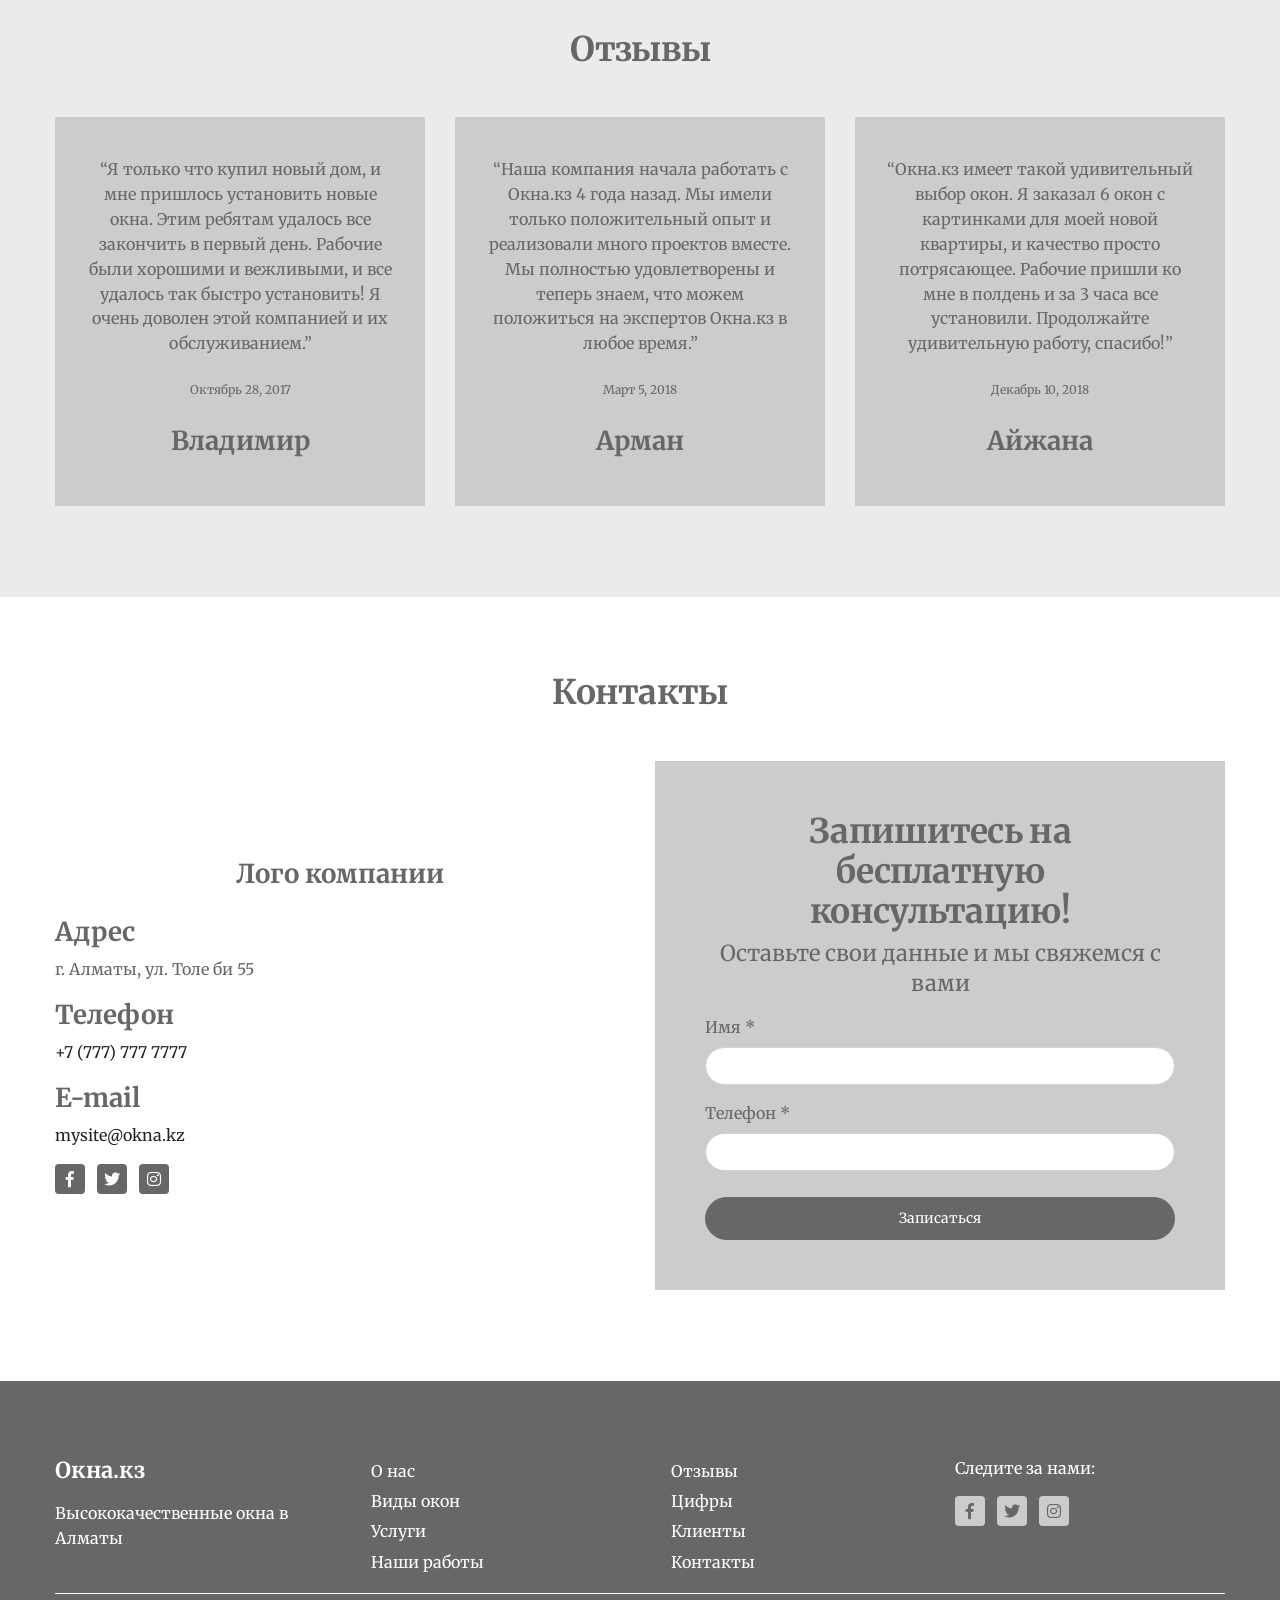
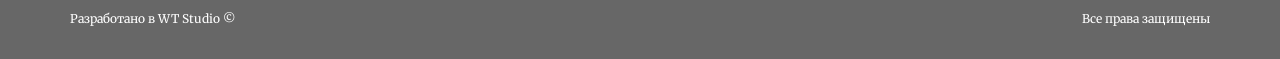
==== commit 720fa17a: "..." ====
--- a/index.html
+++ b/index.html
@@ -6,14 +6,16 @@
     <meta charset="utf-8">
     <meta name="viewport" content="width=device-width, initial-scale=1, shrink-to-fit=no">
     <meta name="description" content="">
-    <meta name="author" content="">
-
-    <title>Quantum Company</title>
+
+    <title>Окна.кз</title>
+    <meta http-equiv="cache-control" content="no-cache">
+    <meta http-equiv="expires" content="0">
+    <meta http-equiv="pragma" content="no-cache">
 
     <!-- Bootstrap core CSS -->
     <link href="vendor/bootstrap/css/bootstrap.min.css" rel="stylesheet">
 
-    <!-- Custom fonts for this template -->
+    <!-- Custom fonts for this project -->
     <link href="vendor/fontawesome-free/css/all.min.css" rel="stylesheet" type="text/css">
     <link href="https://fonts.googleapis.com/css?family=Montserrat:400,700" rel="stylesheet" type="text/css">
     <link href='https://fonts.googleapis.com/css?family=Kaushan+Script' rel='stylesheet' type='text/css'>
@@ -25,12 +27,31 @@
     <link href="vendor/owlCarousel/css/owl.carousel.min.css" rel="stylesheet">
     <link href="vendor/owlCarousel/css/owl.theme.default.min.css" rel="stylesheet">
 
-    <!-- Custom styles for this template -->
+    <!-- Custom styles for this project -->
     <link href="css/project.min.css" rel="stylesheet">
 
   </head>
 
   <body id="page-top">
+
+    <section id="caption">
+      <div class="container-fluid">
+        <div class="row text-white">
+          <div class="col-md-6 col-lg-2">
+            <p class="wt-section-small-text text-uppercase text-center text-md-left">WT studio</p>
+          </div>
+          <div class="col-md-6 col-lg-3 d-none d-md-block">
+            <p class="wt-section-small-text">Образец структуры сайта оконной компании</p>
+          </div>
+          <div class="col-md-6 col-lg-5">
+            <p class="wt-section-small-text text-center text-md-right">Хотите такую же структуру вашего будущего сайта бесплатно прямо сейчас?</p>
+          </div>
+          <div class="col-md-6 col-lg-2 text-center text-md-right pr-0 my-2 my-md-0">
+            <a href="#" class="btn btn-primary wt-btn-size-md"><i class="fas fa-angle-right"></i>Хочу</a>
+          </div>
+        </div>
+      </div>
+    </section>
     <!-- Navigation -->
     <div class="mainNav-top p-1">
       <div class="container">
@@ -93,7 +114,7 @@
           <div class="col-lg-12">
             <div class="wt-intro-text text-center">
               <h1 class="wt-section-heroTitle">
-                Высококачественные окна в Алматы
+                 Окна высокого качества в Алматы
               </h1>
               <p class="wt-section-subtitle mb-4">
                 Предоставляем гарантию на 5 лет!
@@ -121,7 +142,7 @@
               О нас
             </h2>
             <p class="wt-section-text">
-              Наша компания занимается поставками окон самого высокого качества для наших клиентов. Мы гарантируем, что наши окна никогда не сломаются и прослужат вам всю жизнь. Окна.кз предлагает один из крупнейших игроков в Алматы, и клиент может выбирать любые типы окон, которые ему нравятся. Более того, наши специалисты могут порекомендовать нашим покупателям выгодные альтернативы.
+              Наша компания занимается поставками окон самого высокого качества для наших клиентов. Мы гарантируем, что наши окна никогда не сломаются и прослужат вам всю жизнь. Окна.кз является одним из крупнейших игроков в Алматы, и клиент может выбирать любые типы окон, которые ему нравятся. Более того, наши специалисты могут порекомендовать нашим покупателям выгодные альтернативы.
             </p>
             <div class="mt-3">
               <a class="btn btn-primary wt-btn-size-md wt-btn-rounded-transparent">Подробнее</a>
@@ -491,15 +512,6 @@
 
     <!-- menuModal-->
     <div class="menu-modal modal fade" id="menuModal" tabindex="-1" role="dialog" aria-hidden="true">
-      <div class="mainNav-top p-1">
-        <div class="container">
-          <div class="row">
-            <div class="col-12 text-center">
-              <a href="tel:+7 (777) 777-7777" class="text-white">+7 (777) 777-7777</a>
-            </div>
-          </div>
-        </div>
-      </div>
       <div class="modal-dialog">
         <div class="modal-content">
           <div class="close-modal" data-dismiss="modal">
@@ -542,8 +554,12 @@
                 </ul>
               </div>
             </div>
+            <div class="col-12">
+              <a href="tel:+7 (777) 777-7777" class="text-white menu_tel">+7 (777) 777-7777</a>
+            </div>
+            <div class="modal_helper"></div>
             <div class="request_btn">
-              <a class="btn btn-primary wt-btn-size-sm wt-btn-rounded" href="#">Заказать консультацию</a>
+              <a class="btn btn-primary wt-btn-size-sm wt-btn-rounded js-scroll-trigger" href="#contact">Заказать консультацию</a>
             </div>
           </div>
         </div>
@@ -558,11 +574,7 @@
     <script src="vendor/jquery-easing/jquery.easing.min.js"></script>
     <script src="vendor/owlCarousel/js/owl.carousel.min.js"></script>
 
-    <!-- Contact form JavaScript -->
-    <script src="js/jqBootstrapValidation.js"></script>
-    <script src="js/contact_me.js"></script>
-
-    <!-- Custom scripts for this template -->
+    <!-- Custom scripts for this project -->
     <script src="js/project.min.js"></script>
     <script>
         $('.owl-carousel').owlCarousel({
--- a/css/project.min.css
+++ b/css/project.min.css
@@ -2,4 +2,4 @@
  * Start Bootstrap - Agency v5.0.2 (https://startbootstrap.com/template-overviews/agency)
  * Copyright 2013-2019 Start Bootstrap
  * Licensed under MIT (https://github.com/BlackrockDigital/startbootstrap-agency/blob/master/LICENSE)
- */body{overflow-x:hidden;color:#676767;font-family:Merriweather,serif}p{line-height:1.75}a{color:#212529}a:hover{color:#383f45}.wt-text-primary{color:#676767!important}.wt-block-background{position:absolute;top:0;right:0;bottom:0;left:0;overflow:hidden;z-index:-2;border-radius:inherit}.wt-block-background .wt-background{position:absolute;top:0;right:0;bottom:0;left:0}.wt-block-follow ul li{text-align:center}.wt-block-follow ul li a{display:block;background-color:#676767;border-radius:4px;width:30px;height:30px;line-height:30px;color:#fff}.wt-block-follow ul li a:hover{background-color:#818181}h1,h2,h3,h4,h5,h6{font-weight:700;font-family:Merriweather,serif}section{padding:75px 0}section h1.wt-section-heroTitle{font-size:90px;line-height:1.22;font-weight:400;width:100%;-webkit-text-decoration:none;text-decoration:none;font-style:normal;letter-spacing:-.021em}section h2.wt-section-title{font-size:34px;line-height:1.18;font-weight:700;width:100%;-webkit-text-decoration:none;text-decoration:none;font-style:normal;letter-spacing:-.021em}section p.wt-section-subtitle{font-size:20px;line-height:1.5;font-weight:400;width:100%;-webkit-text-decoration:none;text-decoration:none;font-style:normal;letter-spacing:0}section h3.wt-section-heading{font-size:26px;line-height:1.31;font-weight:700;width:100%;-webkit-text-decoration:none;text-decoration:none;font-style:normal;letter-spacing:0}section p.wt-section-subheading{font-size:22px;line-height:1.36;font-weight:700;width:100%;-webkit-text-decoration:none;text-decoration:none;font-style:normal;letter-spacing:0}section p.wt-section-text{font-size:16px;line-height:1.56;width:100%;-webkit-text-decoration:none;text-decoration:none;font-style:normal;letter-spacing:0}section p.wt-section-small-text{font-size:12px;line-height:1.67;width:100%}form.wt-form-rounded .form-group{color:#676767}form.wt-form-rounded .form-group .form-control{border-radius:25px}form.wt-form-rounded .btn{margin-top:10px}.btn{font-size:14px;line-height:1.2;font-family:Merriweather,serif}.wt-btn-size-sm{font-size:12px;padding:10px 16px}.wt-btn-size-md{padding:12px 24px}.btn-xl{font-size:18px;padding:20px 40px}.btn-primary{background-color:#676767;border-color:#676767;color:#fff!important}.btn-primary:active,.btn-primary:focus,.btn-primary:hover{background-color:#545454!important;border-color:#545454!important;color:#fff!important}.btn-primary:active,.btn-primary:focus{-webkit-box-shadow:0 0 0 .2rem rgba(254,209,55,.5)!important;box-shadow:0 0 0 .2rem rgba(254,209,55,.5)!important}.btn-white{background-color:#fff;border-color:#fff;color:#676767!important}.btn-white:active,.btn-white:focus,.btn-white:hover{background-color:#ececec!important;border-color:#ececec!important;color:#676767!important}.btn-white:active,.btn-white:focus{-webkit-box-shadow:0 0 0 .2rem rgba(254,209,55,.5)!important;box-shadow:0 0 0 .2rem rgba(254,209,55,.5)!important}.wt-btn-rounded{border-radius:25px}.wt-btn-rounded-transparent{background-color:transparent;border-color:#676767;color:#676767!important;border-radius:25px;border-width:2px}::-moz-selection{background:#676767;text-shadow:none}::selection{background:#ccc;text-shadow:none}img::-moz-selection{background:0 0}img::selection{background:0 0}img::-moz-selection{background:0 0}@media (max-width:767px){section{padding:40px 0}section h1.wt-section-heroTitle{font-size:40px}section h2.wt-section-title{font-size:26px}section h3.wt-section-heading{font-size:20px}section p.wt-section-subheading{font-size:18px}}@media (min-width:768px) and (max-width:991px){.container{max-width:740px}section{padding:60px 0}}@media (min-width:1200px){.container{max-width:1200px}}.mainNav-top{background-color:#676767}#mainNav{background-color:#ebebeb}#mainNav .navbar-brand{font-size:1.5em;font-weight:700;color:#676767}#mainNav .navbar-brand.active,#mainNav .navbar-brand:active,#mainNav .navbar-brand:focus,#mainNav .navbar-brand:hover{color:#212529}#mainNav .burger_menu{float:right;padding-top:10px}#mainNav .navbar-nav .nav-item .nav-link{font-size:100%;font-weight:400;padding:.75em 0;color:#212529}#mainNav .navbar-nav .nav-item .nav-link.active,#mainNav .navbar-nav .nav-item .nav-link:hover{color:#212529}@media (min-width:992px){#mainNav{padding-top:25px;padding-bottom:25px;-webkit-transition:padding-top .3s,padding-bottom .3s;transition:padding-top .3s,padding-bottom .3s;border:none;background-color:#ebebeb}#mainNav .navbar-brand{font-size:1.75em;font-weight:700;-webkit-transition:all .3s;transition:all .3s}#mainNav .navbar-nav .nav-item .nav-link{padding:1.1em .5em!important}}.menu-modal#menuModal .modal-dialog{margin:0;max-width:100vw}.menu-modal#menuModal .modal-content{background-color:#ebebeb;text-align:center;min-height:100vh;border:none;border-radius:0}.menu-modal#menuModal .modal-content .modal-body{padding:20px 25px}.menu-modal#menuModal .modal-content .modal-body a.menu_logo{font-size:1.5em;font-weight:700;color:#676767}.menu-modal#menuModal .modal-content .modal-body .request_btn{position:absolute;bottom:20px;left:50%;-webkit-transform:translate(-50%,0);transform:translate(-50%,0)}.menu-modal#menuModal .close-modal{position:absolute;top:25px;right:25px;z-index:1000;cursor:pointer;background-color:transparent}section#masthead{position:relative}section#masthead .wt-background-headerImg{background:#ebebeb}section#masthead .block_intro{padding-top:50px;padding-bottom:50px}section#masthead .block_intro .wt-section-heroTitle{word-wrap:break-word}@media (min-width:992px){section#masthead{height:100vh}section#masthead .block_intro{padding-top:150px;padding-bottom:150px}}section#services{background-color:#ebebeb}section#services .block_services{background-color:#fff;padding:25px}@media (min-width:992px){section#services .block_services{min-height:309px}}section#types .block_types{background-color:#ccc;height:220px}section#clients{background-color:#ebebeb}section#clients .block_clients{background-color:#676767;width:100px;height:100px;margin:0 auto;border-radius:50%}section#whyUs{background-color:#676767}section#whyUs .block_whyUs{background-color:#fff;width:100px;height:100px;margin:0 auto;border-radius:50%}section#gallery .owl-carousel .item{display:-webkit-box;display:-ms-flexbox;display:flex;-webkit-box-align:start;-ms-flex-align:start;align-items:flex-start;height:350px;background-color:#ccc}section#gallery .owl-carousel .item img{-ms-flex-item-align:center;align-self:center;margin:auto;width:80px}section#gallery .owl-carousel .owl-nav{display:block!important}section#gallery .owl-carousel .owl-nav .owl-prev{position:absolute;top:39%;left:-5px;background-color:#fff;color:#000;padding:10px;border-radius:0}section#gallery .owl-carousel .owl-nav .owl-next{position:absolute;top:39%;right:-5px;background-color:#fff;color:#000;padding:10px;border-radius:0}@media (min-width:992px){section#gallery .owl-carousel .item{height:550px}section#gallery .owl-carousel .item img{width:128px}section#gallery .owl-carousel .owl-nav .owl-prev{top:43%}section#gallery .owl-carousel .owl-nav .owl-next{top:43%}}section#about .wt-graft-img{width:100%;height:280px;background-color:#ccc;text-align:center}section#about .wt-graft-img img{margin-top:100px;width:80px}#testimonials{background-color:#ebebeb}#testimonials .wt-block-testimonials{background-color:#ccc;padding:40px 30px}#contact .block_formRight{background-color:#ccc;padding:50px}section#footer{background-color:#676767;padding-bottom:30px}section#footer .wt-section-text{color:#fff}section#footer a.nav-link{color:#fff;padding:.2rem 1rem}section#footer .list-inline-item a{background-color:#ccc;color:#676767}section#footer form .btn-primary{background-color:#e0e0e0;color:#676767!important}section#footer .wt-border-top{border-top:1px solid #fff;margin-left:0;margin-right:0}section#footer .wt-section-small-text{margin-bottom:0;padding-top:15px;color:#fff}@media (max-width:767px){section#footer a.nav-link{padding:.5rem 1rem}section#footer .wt-border-top .text-right{text-align:left!important}}+ */body{overflow-x:hidden;color:#676767;font-family:Merriweather,serif}p{line-height:1.75}a{color:#212529}a:hover{color:#383f45}section#caption{padding:0;background-color:#343d68}section#caption p{margin-top:11px;margin-bottom:0}section#caption a.btn-primary{background-color:#e9e765;border-color:#e9e765;border-radius:0;color:#343d68!important;font-weight:600}section#caption a.btn-primary:active,section#caption a.btn-primary:focus,section#caption a.btn-primary:hover{background-color:#e9e765!important;border-color:#e9e765!important;color:#343d68!important}section#caption a.btn-primary:active,section#caption a.btn-primary:focus{-webkit-box-shadow:0 0 0 .2rem rgba(254,209,55,.5)!important;box-shadow:0 0 0 .2rem rgba(254,209,55,.5)!important}section#caption a.btn-primary i{font-size:17px;vertical-align:text-top;margin-right:5px}.wt-text-primary{color:#676767!important}.wt-block-background{position:absolute;top:0;right:0;bottom:0;left:0;overflow:hidden;z-index:-2;border-radius:inherit}.wt-block-background .wt-background{position:absolute;top:0;right:0;bottom:0;left:0}.wt-block-follow ul li{text-align:center}.wt-block-follow ul li a{display:block;background-color:#676767;border-radius:4px;width:30px;height:30px;line-height:30px;color:#fff}.wt-block-follow ul li a:hover{background-color:#818181}h1,h2,h3,h4,h5,h6{font-weight:700;font-family:Merriweather,serif}section{padding:75px 0}section h1.wt-section-heroTitle{font-size:90px;line-height:1.22;font-weight:400;width:100%;-webkit-text-decoration:none;text-decoration:none;font-style:normal;letter-spacing:-.021em}section h2.wt-section-title{font-size:34px;line-height:1.18;font-weight:700;width:100%;-webkit-text-decoration:none;text-decoration:none;font-style:normal;letter-spacing:-.021em}section p.wt-section-subtitle{font-size:20px;line-height:1.5;font-weight:400;width:100%;-webkit-text-decoration:none;text-decoration:none;font-style:normal;letter-spacing:0}section h3.wt-section-heading{font-size:26px;line-height:1.31;font-weight:700;width:100%;-webkit-text-decoration:none;text-decoration:none;font-style:normal;letter-spacing:0}section p.wt-section-subheading{font-size:22px;line-height:1.36;font-weight:700;width:100%;-webkit-text-decoration:none;text-decoration:none;font-style:normal;letter-spacing:0}section p.wt-section-text{font-size:16px;line-height:1.56;width:100%;-webkit-text-decoration:none;text-decoration:none;font-style:normal;letter-spacing:0}section p.wt-section-small-text{font-size:12px;line-height:1.67;width:100%}form.wt-form-rounded .form-group{color:#676767}form.wt-form-rounded .form-group .form-control{border-radius:25px}form.wt-form-rounded .btn{margin-top:10px}.btn{font-size:14px;line-height:1.2;font-family:Merriweather,serif}.wt-btn-size-sm{font-size:12px;padding:10px 16px}.wt-btn-size-md{padding:12px 24px}.btn-xl{font-size:18px;padding:20px 40px}.btn-primary{background-color:#676767;border-color:#676767;color:#fff!important}.btn-primary:active,.btn-primary:focus,.btn-primary:hover{background-color:#545454!important;border-color:#545454!important;color:#fff!important}.btn-primary:active,.btn-primary:focus{-webkit-box-shadow:0 0 0 .2rem rgba(254,209,55,.5)!important;box-shadow:0 0 0 .2rem rgba(254,209,55,.5)!important}.btn-white{background-color:#fff;border-color:#fff;color:#676767!important}.btn-white:active,.btn-white:focus,.btn-white:hover{background-color:#ececec!important;border-color:#ececec!important;color:#676767!important}.btn-white:active,.btn-white:focus{-webkit-box-shadow:0 0 0 .2rem rgba(254,209,55,.5)!important;box-shadow:0 0 0 .2rem rgba(254,209,55,.5)!important}.wt-btn-rounded{border-radius:25px}.wt-btn-rounded-transparent{background-color:transparent;border-color:#676767;color:#676767!important;border-radius:25px;border-width:2px}::-moz-selection{background:#676767;text-shadow:none}::selection{background:#ccc;text-shadow:none}img::-moz-selection{background:0 0}img::selection{background:0 0}img::-moz-selection{background:0 0}@media (max-width:767px){section{padding:40px 0}section h1.wt-section-heroTitle{font-size:40px}section h2.wt-section-title{font-size:26px}section h3.wt-section-heading{font-size:20px}section p.wt-section-subheading{font-size:18px}}@media (min-width:768px) and (max-width:991px){.container{max-width:740px}section{padding:60px 0}}@media (min-width:1200px){.container{max-width:1200px}}.mainNav-top{background-color:#676767}#mainNav{background-color:#ebebeb}#mainNav .navbar-brand{font-size:1.5em;font-weight:700;color:#676767}#mainNav .navbar-brand.active,#mainNav .navbar-brand:active,#mainNav .navbar-brand:focus,#mainNav .navbar-brand:hover{color:#212529}#mainNav .burger_menu{float:right;padding-top:10px}#mainNav .navbar-nav .nav-item .nav-link{font-size:100%;font-weight:400;padding:.75em 0;color:#212529}#mainNav .navbar-nav .nav-item .nav-link.active,#mainNav .navbar-nav .nav-item .nav-link:hover{color:#212529}@media (min-width:992px){#mainNav{padding-top:25px;padding-bottom:25px;-webkit-transition:padding-top .3s,padding-bottom .3s;transition:padding-top .3s,padding-bottom .3s;border:none;background-color:#ebebeb}#mainNav .navbar-brand{font-size:1.75em;font-weight:700;-webkit-transition:all .3s;transition:all .3s}#mainNav .navbar-nav .nav-item .nav-link{padding:1.1em .5em!important}}.menu-modal#menuModal{height:100%;overflow-y:hidden!important}.menu-modal#menuModal .modal-dialog{margin:0;max-width:100vw;height:100%}.menu-modal#menuModal .modal-content{background-color:#ebebeb;text-align:center;height:100%;border:none;border-radius:0}.menu-modal#menuModal .modal-content .modal-body{padding:20px 25px;overflow-y:auto}.menu-modal#menuModal .modal-content .modal-body a.menu_logo{font-size:1.5em;font-weight:700;color:#676767}.menu-modal#menuModal .modal-content .modal-body a.nav-link{display:inline-block}.menu-modal#menuModal .modal-content .modal-body a.menu_tel{display:inline-block;background-color:#676767;padding:5px;border-radius:8px;margin-top:10px}.menu-modal#menuModal .modal-content .modal-body .modal_helper{height:67px}.menu-modal#menuModal .modal-content .modal-body .request_btn{position:fixed;bottom:0;width:100%;padding:10px 0 20px 0;background-color:#ebebeb;left:50%;-webkit-transform:translate(-50%,0);transform:translate(-50%,0)}.menu-modal#menuModal .close-modal{position:absolute;top:25px;right:25px;z-index:1000;cursor:pointer;background-color:transparent}section#masthead{position:relative}section#masthead .wt-background-headerImg{background:#ebebeb}section#masthead .block_intro{padding-top:50px;padding-bottom:50px}section#masthead .block_intro .wt-section-heroTitle{word-wrap:break-word}@media (min-width:992px){section#masthead{height:100vh}section#masthead .block_intro{padding-top:150px;padding-bottom:150px}}section#services{background-color:#ebebeb}section#services .block_services{background-color:#fff;padding:25px}@media (min-width:992px){section#services .block_services{min-height:309px}}section#types .block_types{background-color:#ccc;height:220px}section#clients{background-color:#ebebeb}section#clients .block_clients{background-color:#676767;width:100px;height:100px;margin:0 auto;border-radius:50%}section#whyUs{background-color:#676767}section#whyUs .block_whyUs{background-color:#fff;width:100px;height:100px;margin:0 auto;border-radius:50%}section#gallery .owl-carousel .item{display:-webkit-box;display:-ms-flexbox;display:flex;-webkit-box-align:start;-ms-flex-align:start;align-items:flex-start;height:350px;background-color:#ccc}section#gallery .owl-carousel .item img{-ms-flex-item-align:center;align-self:center;margin:auto;width:80px}section#gallery .owl-carousel .owl-nav{display:block!important}section#gallery .owl-carousel .owl-nav .owl-prev{position:absolute;top:39%;left:-5px;background-color:#fff;color:#000;padding:10px;border-radius:0}section#gallery .owl-carousel .owl-nav .owl-next{position:absolute;top:39%;right:-5px;background-color:#fff;color:#000;padding:10px;border-radius:0}@media (min-width:992px){section#gallery .owl-carousel .item{height:550px}section#gallery .owl-carousel .item img{width:128px}section#gallery .owl-carousel .owl-nav .owl-prev{top:43%}section#gallery .owl-carousel .owl-nav .owl-next{top:43%}}section#about .wt-graft-img{width:100%;height:280px;background-color:#ccc;text-align:center}section#about .wt-graft-img img{margin-top:100px;width:80px}#testimonials{background-color:#ebebeb}#testimonials .wt-block-testimonials{background-color:#ccc;padding:40px 30px}#contact .block_formRight{background-color:#ccc;padding:50px}section#footer{background-color:#676767;padding-bottom:30px}section#footer .wt-section-text{color:#fff}section#footer a.nav-link{color:#fff;padding:.2rem 1rem}section#footer .list-inline-item a{background-color:#ccc;color:#676767}section#footer form .btn-primary{background-color:#e0e0e0;color:#676767!important}section#footer .wt-border-top{border-top:1px solid #fff;margin-left:0;margin-right:0}section#footer .wt-section-small-text{margin-bottom:0;padding-top:15px;color:#fff}@media (max-width:767px){section#footer a.nav-link{padding:.5rem 1rem}section#footer .wt-border-top .text-right{text-align:left!important}}
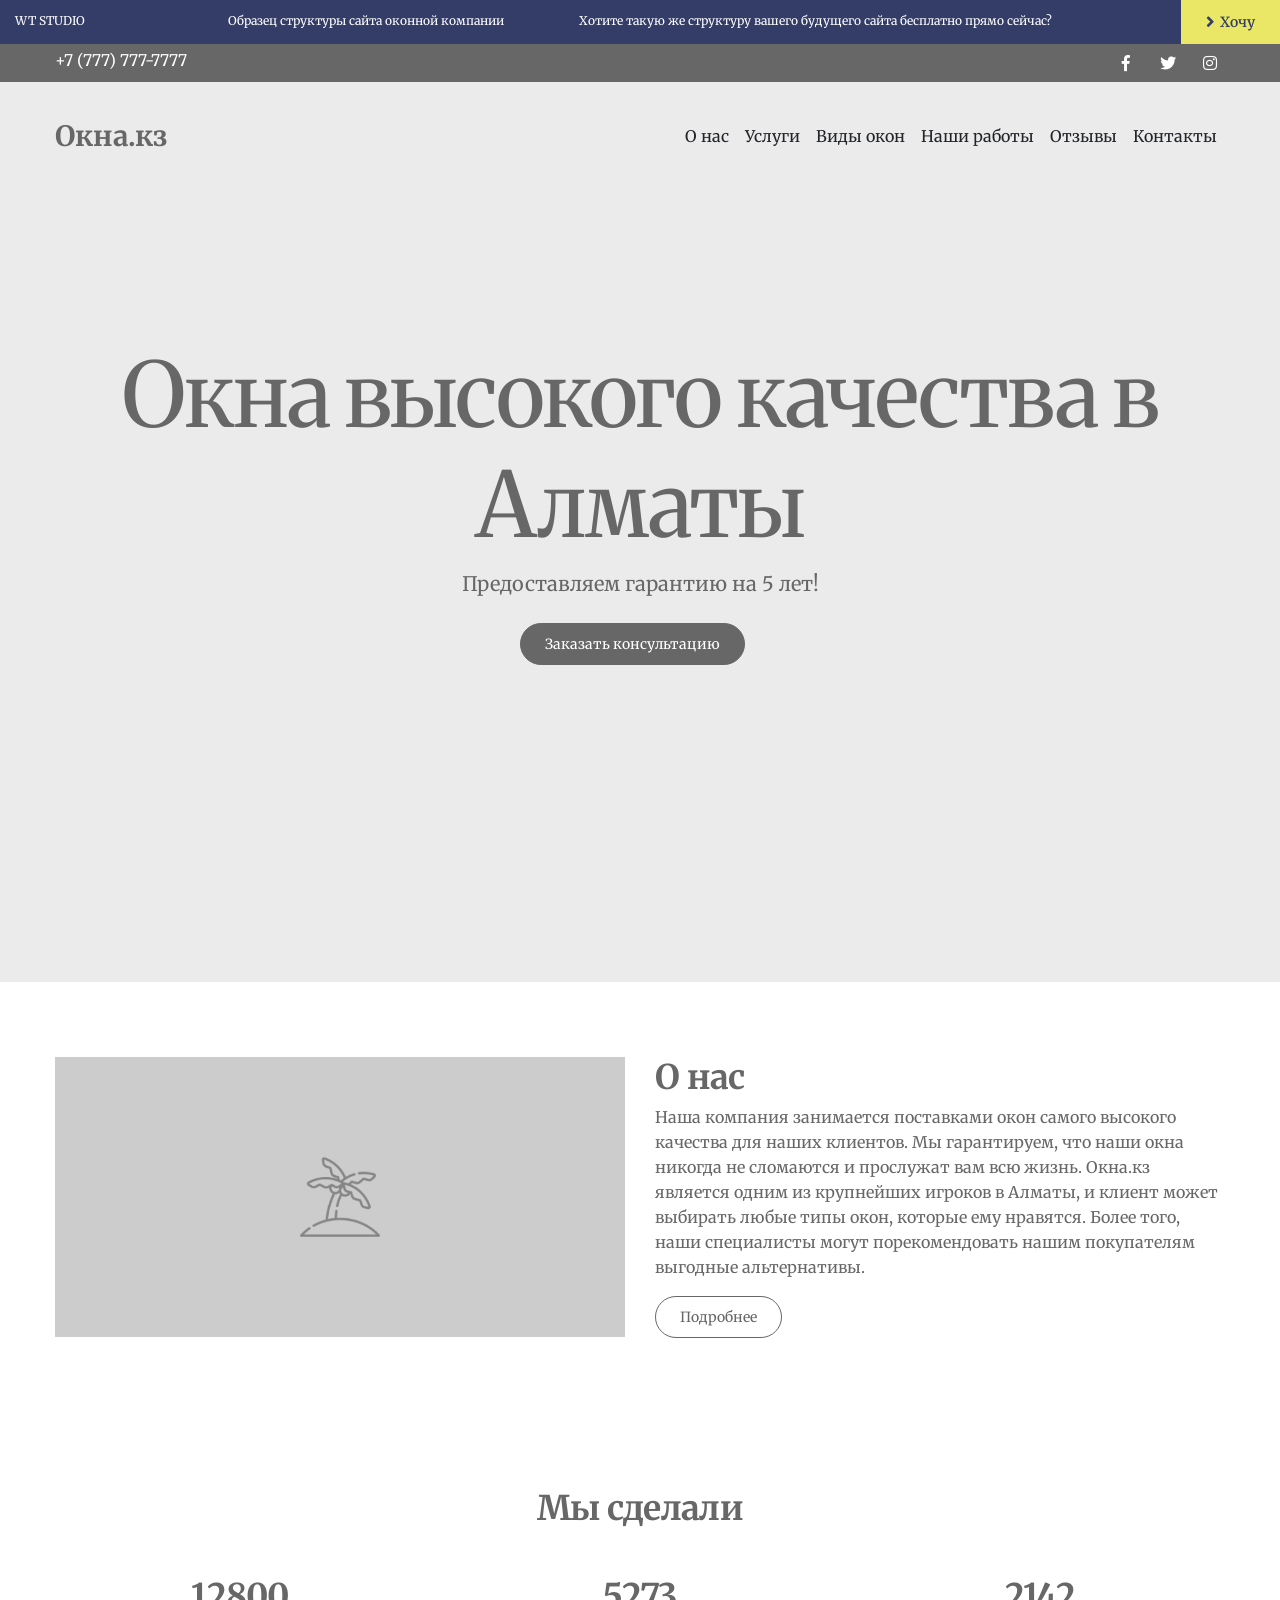
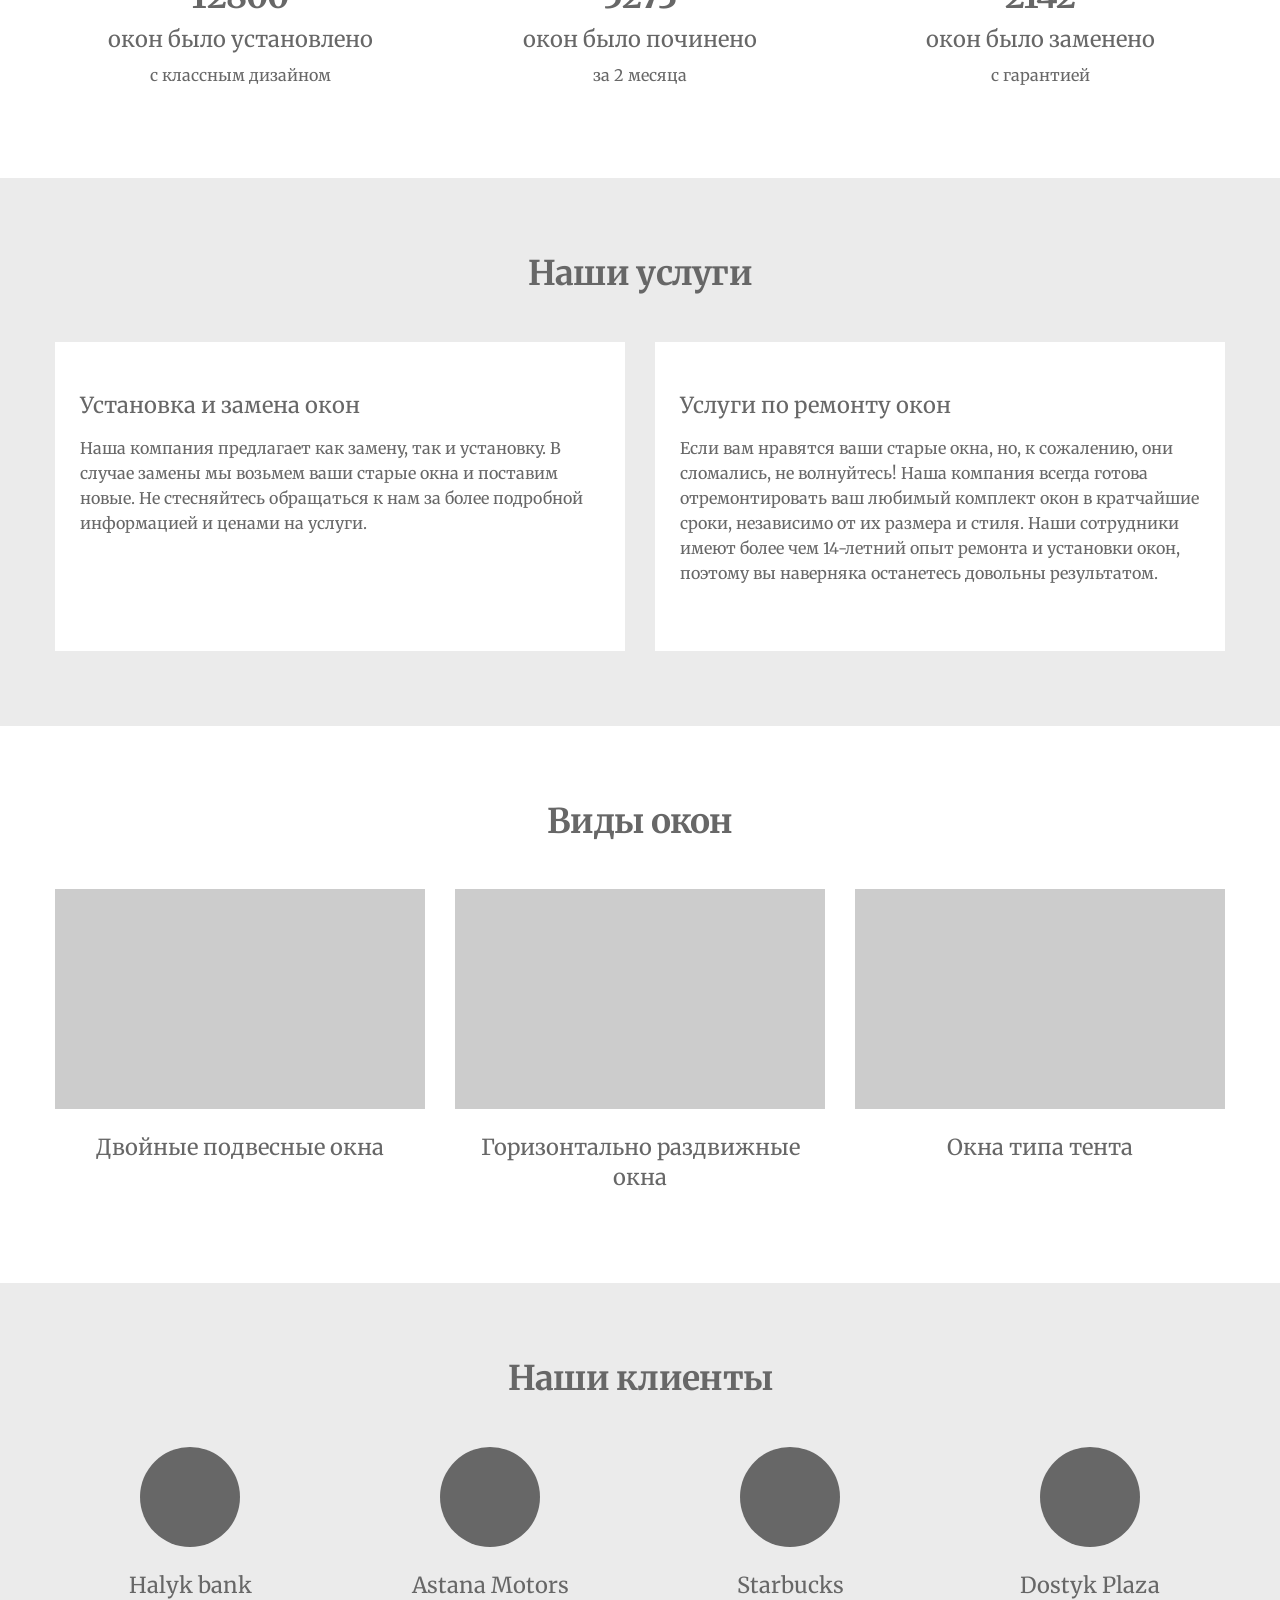
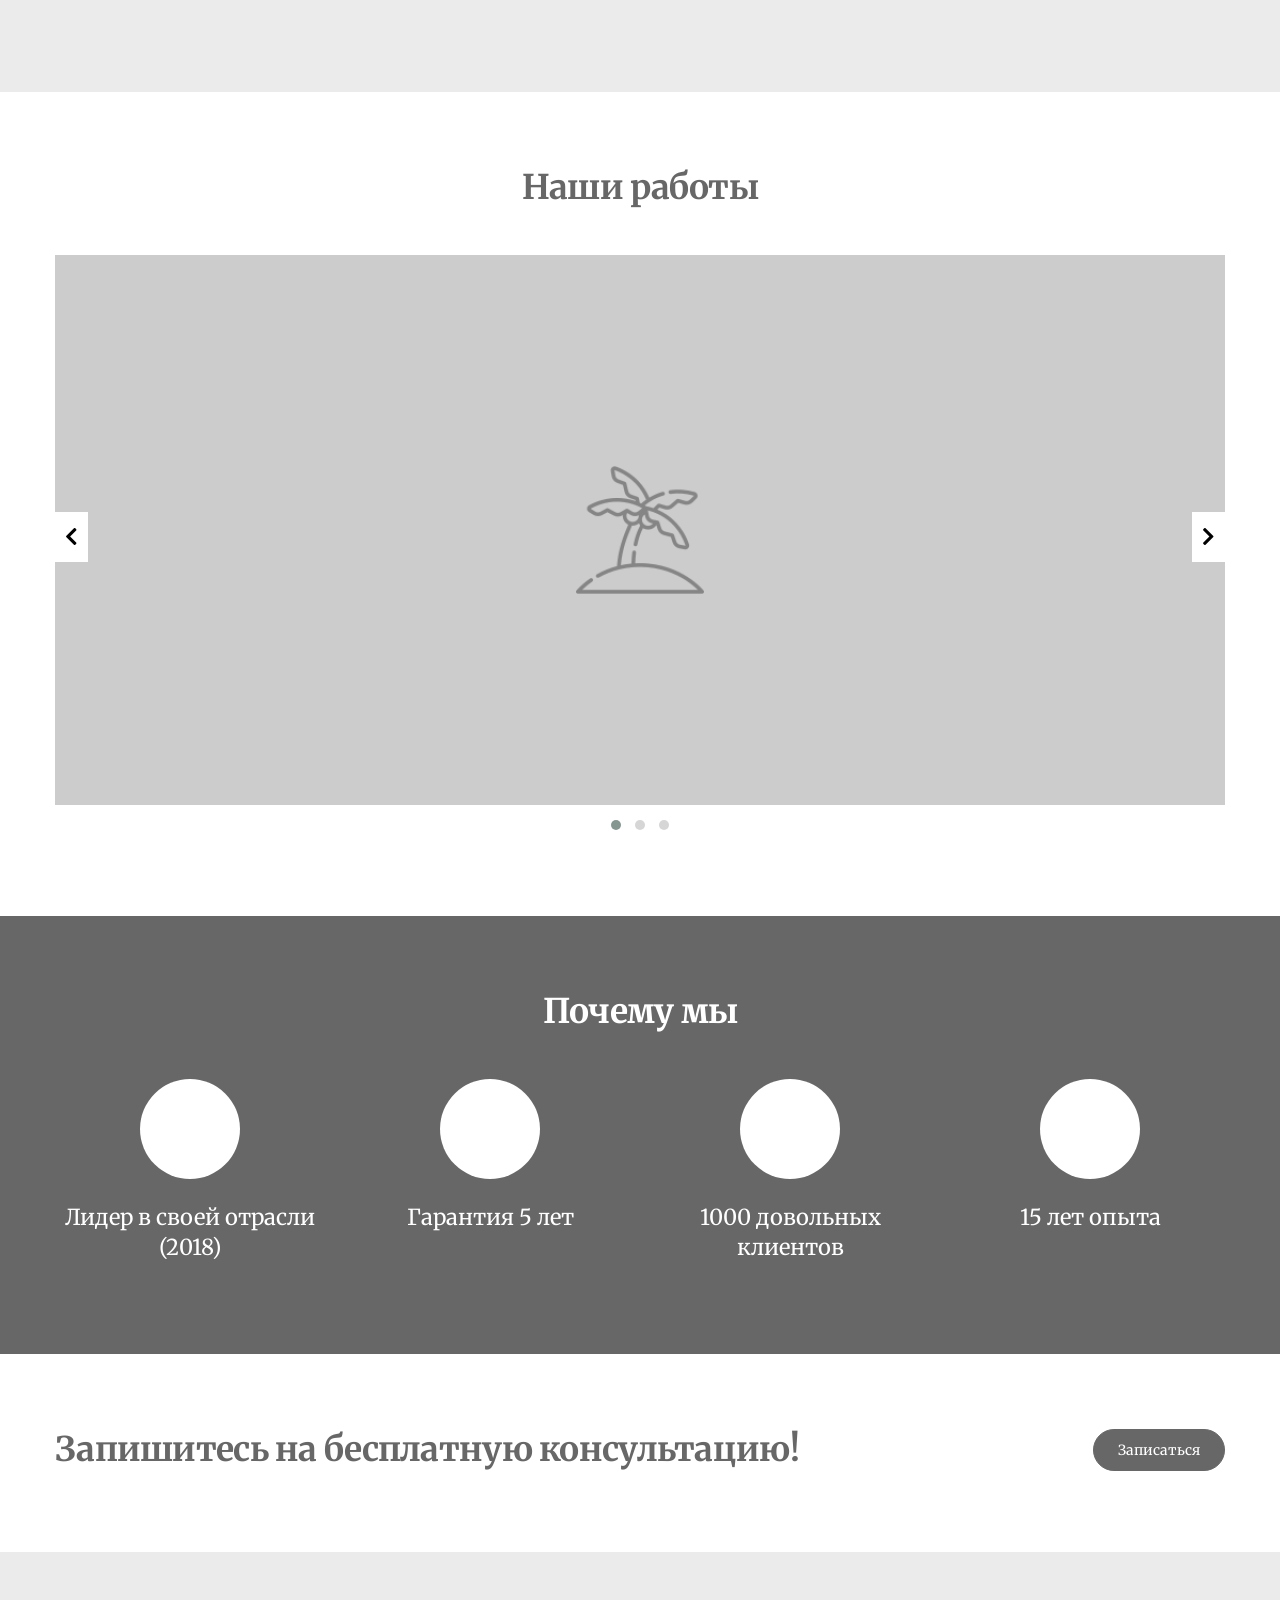
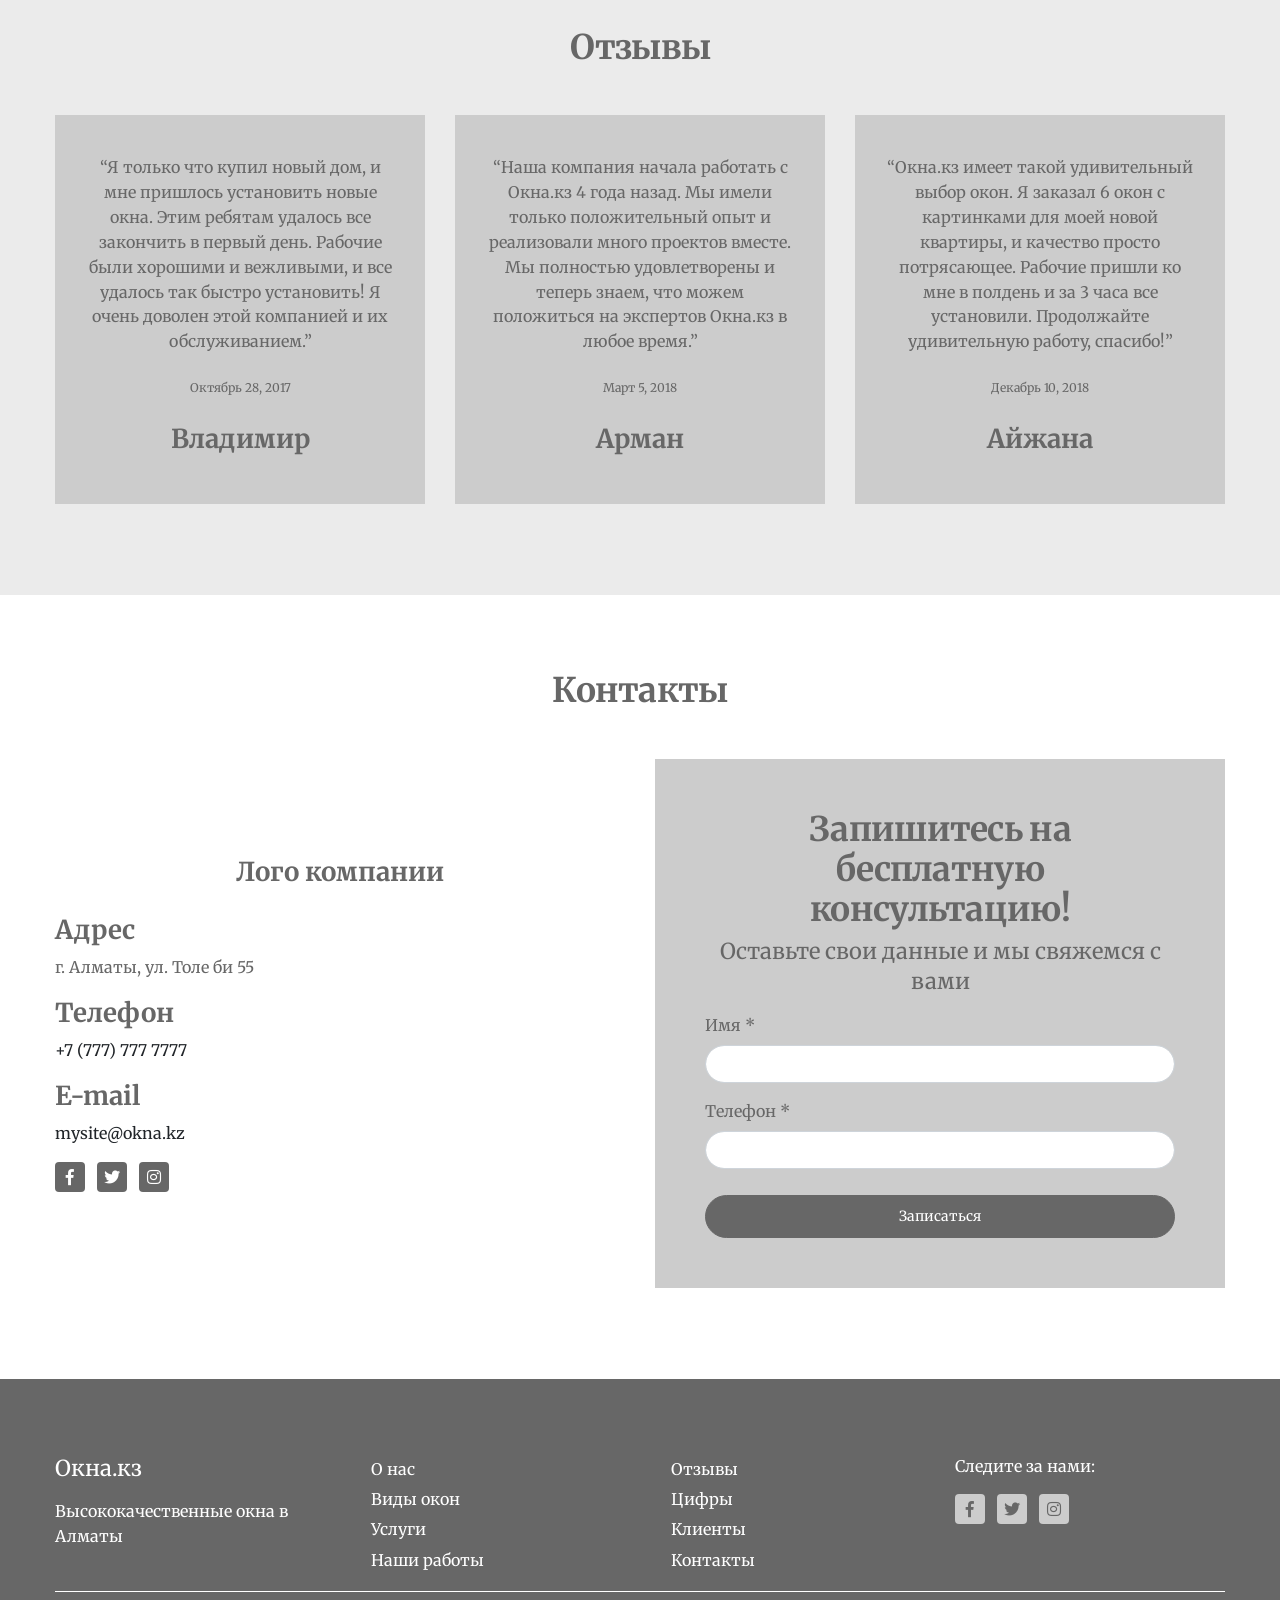
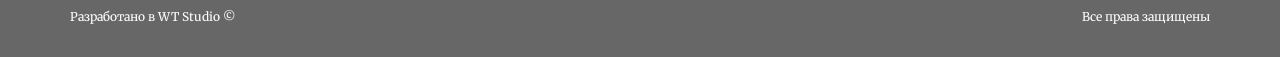
==== commit df82dfd9: ".." ====
--- a/index.html
+++ b/index.html
@@ -47,7 +47,7 @@
             <p class="wt-section-small-text text-center text-md-right">Хотите такую же структуру вашего будущего сайта бесплатно прямо сейчас?</p>
           </div>
           <div class="col-md-6 col-lg-2 text-center text-md-right pr-0 my-2 my-md-0">
-            <a href="#" class="btn btn-primary wt-btn-size-md"><i class="fas fa-angle-right"></i>Хочу</a>
+            <a href="#" class="btn wt-btn-primary wt-btn-size-md"><i class="fas fa-angle-right"></i>Хочу</a>
           </div>
         </div>
       </div>
@@ -120,7 +120,7 @@
                 Предоставляем гарантию на 5 лет!
               </p>
               <div>
-                <a href="#contact" class="btn btn-primary wt-btn-size-md wt-btn-rounded js-scroll-trigger mr-3 mb-3 ">Заказать консультацию</a>
+                <a href="#contact" class="btn wt-btn-primary wt-btn-size-md wt-btn-rounded js-scroll-trigger mr-3 mb-3 ">Заказать консультацию</a>
               </div>
             </div>
           </div>
@@ -145,7 +145,7 @@
               Наша компания занимается поставками окон самого высокого качества для наших клиентов. Мы гарантируем, что наши окна никогда не сломаются и прослужат вам всю жизнь. Окна.кз является одним из крупнейших игроков в Алматы, и клиент может выбирать любые типы окон, которые ему нравятся. Более того, наши специалисты могут порекомендовать нашим покупателям выгодные альтернативы.
             </p>
             <div class="mt-3">
-              <a class="btn btn-primary wt-btn-size-md wt-btn-rounded-transparent">Подробнее</a>
+              <a class="btn wt-btn-primary wt-btn-size-md wt-btn-transparent wt-btn-rounded">Подробнее</a>
             </div>
           </div>
         </div>
@@ -354,7 +354,7 @@
             </h2>
           </div>
           <div class="col-lg-4 text-center text-lg-right">
-            <a href="#contact" class="btn btn-primary wt-btn-size-md wt-btn-rounded js-scroll-trigger">Записаться</a>
+            <a href="#contact" class="btn wt-btn-primary wt-btn-size-md wt-btn-rounded js-scroll-trigger">Записаться</a>
           </div>
         </div>
       </div>
@@ -438,7 +438,7 @@
                   <label for="callInputPhoneNumber">Телефон *</label>
                   <input type="tel" class="form-control" id="callInputPhoneNumber" required>
                 </div>
-                <button type="submit" class="btn btn-primary wt-btn-size-md wt-btn-rounded w-100">Записаться</button>
+                <button type="submit" class="btn wt-btn-primary wt-btn-size-md wt-btn-rounded w-100">Записаться</button>
               </form>
             </div>
           </div>
@@ -559,7 +559,7 @@
             </div>
             <div class="modal_helper"></div>
             <div class="request_btn">
-              <a class="btn btn-primary wt-btn-size-sm wt-btn-rounded js-scroll-trigger" href="#contact">Заказать консультацию</a>
+              <a class="btn wt-btn-primary wt-btn-size-sm wt-btn-rounded js-scroll-trigger" href="#contact">Заказать консультацию</a>
             </div>
           </div>
         </div>
--- a/css/project.min.css
+++ b/css/project.min.css
@@ -2,4 +2,4 @@
  * Start Bootstrap - Agency v5.0.2 (https://startbootstrap.com/template-overviews/agency)
  * Copyright 2013-2019 Start Bootstrap
  * Licensed under MIT (https://github.com/BlackrockDigital/startbootstrap-agency/blob/master/LICENSE)
- */body{overflow-x:hidden;color:#676767;font-family:Merriweather,serif}p{line-height:1.75}a{color:#212529}a:hover{color:#383f45}section#caption{padding:0;background-color:#343d68}section#caption p{margin-top:11px;margin-bottom:0}section#caption a.btn-primary{background-color:#e9e765;border-color:#e9e765;border-radius:0;color:#343d68!important;font-weight:600}section#caption a.btn-primary:active,section#caption a.btn-primary:focus,section#caption a.btn-primary:hover{background-color:#e9e765!important;border-color:#e9e765!important;color:#343d68!important}section#caption a.btn-primary:active,section#caption a.btn-primary:focus{-webkit-box-shadow:0 0 0 .2rem rgba(254,209,55,.5)!important;box-shadow:0 0 0 .2rem rgba(254,209,55,.5)!important}section#caption a.btn-primary i{font-size:17px;vertical-align:text-top;margin-right:5px}.wt-text-primary{color:#676767!important}.wt-block-background{position:absolute;top:0;right:0;bottom:0;left:0;overflow:hidden;z-index:-2;border-radius:inherit}.wt-block-background .wt-background{position:absolute;top:0;right:0;bottom:0;left:0}.wt-block-follow ul li{text-align:center}.wt-block-follow ul li a{display:block;background-color:#676767;border-radius:4px;width:30px;height:30px;line-height:30px;color:#fff}.wt-block-follow ul li a:hover{background-color:#818181}h1,h2,h3,h4,h5,h6{font-weight:700;font-family:Merriweather,serif}section{padding:75px 0}section h1.wt-section-heroTitle{font-size:90px;line-height:1.22;font-weight:400;width:100%;-webkit-text-decoration:none;text-decoration:none;font-style:normal;letter-spacing:-.021em}section h2.wt-section-title{font-size:34px;line-height:1.18;font-weight:700;width:100%;-webkit-text-decoration:none;text-decoration:none;font-style:normal;letter-spacing:-.021em}section p.wt-section-subtitle{font-size:20px;line-height:1.5;font-weight:400;width:100%;-webkit-text-decoration:none;text-decoration:none;font-style:normal;letter-spacing:0}section h3.wt-section-heading{font-size:26px;line-height:1.31;font-weight:700;width:100%;-webkit-text-decoration:none;text-decoration:none;font-style:normal;letter-spacing:0}section p.wt-section-subheading{font-size:22px;line-height:1.36;font-weight:700;width:100%;-webkit-text-decoration:none;text-decoration:none;font-style:normal;letter-spacing:0}section p.wt-section-text{font-size:16px;line-height:1.56;width:100%;-webkit-text-decoration:none;text-decoration:none;font-style:normal;letter-spacing:0}section p.wt-section-small-text{font-size:12px;line-height:1.67;width:100%}form.wt-form-rounded .form-group{color:#676767}form.wt-form-rounded .form-group .form-control{border-radius:25px}form.wt-form-rounded .btn{margin-top:10px}.btn{font-size:14px;line-height:1.2;font-family:Merriweather,serif}.wt-btn-size-sm{font-size:12px;padding:10px 16px}.wt-btn-size-md{padding:12px 24px}.btn-xl{font-size:18px;padding:20px 40px}.btn-primary{background-color:#676767;border-color:#676767;color:#fff!important}.btn-primary:active,.btn-primary:focus,.btn-primary:hover{background-color:#545454!important;border-color:#545454!important;color:#fff!important}.btn-primary:active,.btn-primary:focus{-webkit-box-shadow:0 0 0 .2rem rgba(254,209,55,.5)!important;box-shadow:0 0 0 .2rem rgba(254,209,55,.5)!important}.btn-white{background-color:#fff;border-color:#fff;color:#676767!important}.btn-white:active,.btn-white:focus,.btn-white:hover{background-color:#ececec!important;border-color:#ececec!important;color:#676767!important}.btn-white:active,.btn-white:focus{-webkit-box-shadow:0 0 0 .2rem rgba(254,209,55,.5)!important;box-shadow:0 0 0 .2rem rgba(254,209,55,.5)!important}.wt-btn-rounded{border-radius:25px}.wt-btn-rounded-transparent{background-color:transparent;border-color:#676767;color:#676767!important;border-radius:25px;border-width:2px}::-moz-selection{background:#676767;text-shadow:none}::selection{background:#ccc;text-shadow:none}img::-moz-selection{background:0 0}img::selection{background:0 0}img::-moz-selection{background:0 0}@media (max-width:767px){section{padding:40px 0}section h1.wt-section-heroTitle{font-size:40px}section h2.wt-section-title{font-size:26px}section h3.wt-section-heading{font-size:20px}section p.wt-section-subheading{font-size:18px}}@media (min-width:768px) and (max-width:991px){.container{max-width:740px}section{padding:60px 0}}@media (min-width:1200px){.container{max-width:1200px}}.mainNav-top{background-color:#676767}#mainNav{background-color:#ebebeb}#mainNav .navbar-brand{font-size:1.5em;font-weight:700;color:#676767}#mainNav .navbar-brand.active,#mainNav .navbar-brand:active,#mainNav .navbar-brand:focus,#mainNav .navbar-brand:hover{color:#212529}#mainNav .burger_menu{float:right;padding-top:10px}#mainNav .navbar-nav .nav-item .nav-link{font-size:100%;font-weight:400;padding:.75em 0;color:#212529}#mainNav .navbar-nav .nav-item .nav-link.active,#mainNav .navbar-nav .nav-item .nav-link:hover{color:#212529}@media (min-width:992px){#mainNav{padding-top:25px;padding-bottom:25px;-webkit-transition:padding-top .3s,padding-bottom .3s;transition:padding-top .3s,padding-bottom .3s;border:none;background-color:#ebebeb}#mainNav .navbar-brand{font-size:1.75em;font-weight:700;-webkit-transition:all .3s;transition:all .3s}#mainNav .navbar-nav .nav-item .nav-link{padding:1.1em .5em!important}}.menu-modal#menuModal{height:100%;overflow-y:hidden!important}.menu-modal#menuModal .modal-dialog{margin:0;max-width:100vw;height:100%}.menu-modal#menuModal .modal-content{background-color:#ebebeb;text-align:center;height:100%;border:none;border-radius:0}.menu-modal#menuModal .modal-content .modal-body{padding:20px 25px;overflow-y:auto}.menu-modal#menuModal .modal-content .modal-body a.menu_logo{font-size:1.5em;font-weight:700;color:#676767}.menu-modal#menuModal .modal-content .modal-body a.nav-link{display:inline-block}.menu-modal#menuModal .modal-content .modal-body a.menu_tel{display:inline-block;background-color:#676767;padding:5px;border-radius:8px;margin-top:10px}.menu-modal#menuModal .modal-content .modal-body .modal_helper{height:67px}.menu-modal#menuModal .modal-content .modal-body .request_btn{position:fixed;bottom:0;width:100%;padding:10px 0 20px 0;background-color:#ebebeb;left:50%;-webkit-transform:translate(-50%,0);transform:translate(-50%,0)}.menu-modal#menuModal .close-modal{position:absolute;top:25px;right:25px;z-index:1000;cursor:pointer;background-color:transparent}section#masthead{position:relative}section#masthead .wt-background-headerImg{background:#ebebeb}section#masthead .block_intro{padding-top:50px;padding-bottom:50px}section#masthead .block_intro .wt-section-heroTitle{word-wrap:break-word}@media (min-width:992px){section#masthead{height:100vh}section#masthead .block_intro{padding-top:150px;padding-bottom:150px}}section#services{background-color:#ebebeb}section#services .block_services{background-color:#fff;padding:25px}@media (min-width:992px){section#services .block_services{min-height:309px}}section#types .block_types{background-color:#ccc;height:220px}section#clients{background-color:#ebebeb}section#clients .block_clients{background-color:#676767;width:100px;height:100px;margin:0 auto;border-radius:50%}section#whyUs{background-color:#676767}section#whyUs .block_whyUs{background-color:#fff;width:100px;height:100px;margin:0 auto;border-radius:50%}section#gallery .owl-carousel .item{display:-webkit-box;display:-ms-flexbox;display:flex;-webkit-box-align:start;-ms-flex-align:start;align-items:flex-start;height:350px;background-color:#ccc}section#gallery .owl-carousel .item img{-ms-flex-item-align:center;align-self:center;margin:auto;width:80px}section#gallery .owl-carousel .owl-nav{display:block!important}section#gallery .owl-carousel .owl-nav .owl-prev{position:absolute;top:39%;left:-5px;background-color:#fff;color:#000;padding:10px;border-radius:0}section#gallery .owl-carousel .owl-nav .owl-next{position:absolute;top:39%;right:-5px;background-color:#fff;color:#000;padding:10px;border-radius:0}@media (min-width:992px){section#gallery .owl-carousel .item{height:550px}section#gallery .owl-carousel .item img{width:128px}section#gallery .owl-carousel .owl-nav .owl-prev{top:43%}section#gallery .owl-carousel .owl-nav .owl-next{top:43%}}section#about .wt-graft-img{width:100%;height:280px;background-color:#ccc;text-align:center}section#about .wt-graft-img img{margin-top:100px;width:80px}#testimonials{background-color:#ebebeb}#testimonials .wt-block-testimonials{background-color:#ccc;padding:40px 30px}#contact .block_formRight{background-color:#ccc;padding:50px}section#footer{background-color:#676767;padding-bottom:30px}section#footer .wt-section-text{color:#fff}section#footer a.nav-link{color:#fff;padding:.2rem 1rem}section#footer .list-inline-item a{background-color:#ccc;color:#676767}section#footer form .btn-primary{background-color:#e0e0e0;color:#676767!important}section#footer .wt-border-top{border-top:1px solid #fff;margin-left:0;margin-right:0}section#footer .wt-section-small-text{margin-bottom:0;padding-top:15px;color:#fff}@media (max-width:767px){section#footer a.nav-link{padding:.5rem 1rem}section#footer .wt-border-top .text-right{text-align:left!important}}+ */body{overflow-x:hidden;color:#676767;font-family:Merriweather,serif}body.js-no-scroll{height:100%;width:100%;position:fixed;overflow:hidden}p{line-height:1.75}a{color:#212529}a:hover{color:#383f45}section#caption{padding:0;background-color:#343d68}section#caption p{margin-top:11px;margin-bottom:0}section#caption a.wt-btn-primary{background-color:#e9e765;border-color:#e9e765;border-radius:0;color:#343d68!important;font-weight:600}section#caption a.wt-btn-primary:active,section#caption a.wt-btn-primary:focus,section#caption a.wt-btn-primary:hover{background-color:#e9e765!important;border-color:#e9e765!important;color:#343d68!important}section#caption a.wt-btn-primary:active,section#caption a.wt-btn-primary:focus{-webkit-box-shadow:0 0 0 .2rem rgba(254,209,55,.5)!important;box-shadow:0 0 0 .2rem rgba(254,209,55,.5)!important}section#caption a.wt-btn-primary i{font-size:17px;vertical-align:text-top;margin-right:5px}.wt-text-primary{color:#676767!important}.wt-block-background{position:absolute;top:0;right:0;bottom:0;left:0;overflow:hidden;z-index:-2;border-radius:inherit}.wt-block-background .wt-background{position:absolute;top:0;right:0;bottom:0;left:0}.wt-block-follow ul li{text-align:center}.wt-block-follow ul li a{display:block;background-color:#676767;border-radius:4px;width:30px;height:30px;line-height:30px;color:#fff}.wt-block-follow ul li a:hover{background-color:#818181}h1,h2,h3,h4,h5,h6{font-weight:700;font-family:Merriweather,serif}section{padding:75px 0}section h1.wt-section-heroTitle{font-size:90px;line-height:1.22;font-weight:400;width:100%;-webkit-text-decoration:none;text-decoration:none;font-style:normal;letter-spacing:-.021em}section h2.wt-section-title{font-size:34px;line-height:1.18;font-weight:700;width:100%;-webkit-text-decoration:none;text-decoration:none;font-style:normal;letter-spacing:-.021em}section p.wt-section-subtitle{font-size:20px;line-height:1.5;font-weight:400;width:100%;-webkit-text-decoration:none;text-decoration:none;font-style:normal;letter-spacing:0}section h3.wt-section-heading{font-size:26px;line-height:1.31;font-weight:700;width:100%;-webkit-text-decoration:none;text-decoration:none;font-style:normal;letter-spacing:0}section p.wt-section-subheading{font-size:22px;line-height:1.36;font-weight:400;width:100%;-webkit-text-decoration:none;text-decoration:none;font-style:normal;letter-spacing:0}section p.wt-section-text{font-size:16px;line-height:1.56;width:100%;-webkit-text-decoration:none;text-decoration:none;font-style:normal;letter-spacing:0}section p.wt-section-small-text{font-size:12px;line-height:1.67;width:100%}form.wt-form-rounded .form-group{color:#676767}form.wt-form-rounded .form-group .form-control{border-radius:25px}form.wt-form-rounded .btn{margin-top:10px}.btn{font-size:14px;line-height:1.2;font-family:Merriweather,serif}.wt-btn-size-sm{font-size:12px;padding:10px 16px}.wt-btn-size-md{padding:12px 24px}.wt-btn-size-xl{font-size:15px;padding:15px 30px}.wt-btn-primary{background-color:#676767;border-color:#676767;color:#fff!important}.wt-btn-primary:active,.wt-btn-primary:focus,.wt-btn-primary:hover{background-color:#545454!important;border-color:#545454!important;color:#fff!important}.wt-btn-primary:active,.wt-btn-primary:focus{-webkit-box-shadow:0 0 0 .2rem rgba(254,209,55,.5)!important;box-shadow:0 0 0 .2rem rgba(254,209,55,.5)!important}.wt-btn-white{background-color:#fff;border-color:#fff;color:#676767!important}.wt-btn-white:active,.wt-btn-white:focus,.wt-btn-white:hover{background-color:#ececec!important;border-color:#ececec!important;color:#676767!important}.wt-btn-white:active,.wt-btn-white:focus{-webkit-box-shadow:0 0 0 .2rem rgba(254,209,55,.5)!important;box-shadow:0 0 0 .2rem rgba(254,209,55,.5)!important}.wt-btn-rounded{border-radius:25px}.wt-btn-transparent{background-color:transparent;border-color:#676767;color:#676767!important;border-width:1px}.wt-btn-transparent:active,.wt-btn-transparent:focus,.wt-btn-transparent:hover{background-color:transparent!important;border-color:#676767!important;color:#676767!important}.wt-btn-transparent:active,.wt-btn-transparent:focus{-webkit-box-shadow:0 0 0 .2rem rgba(254,209,55,.5)!important;box-shadow:0 0 0 .2rem rgba(254,209,55,.5)!important}::-moz-selection{background:#676767;text-shadow:none}::selection{background:#ccc;text-shadow:none}img::-moz-selection{background:0 0}img::selection{background:0 0}img::-moz-selection{background:0 0}@media (max-width:767px){section{padding:40px 0}section h1.wt-section-heroTitle{font-size:40px}section h2.wt-section-title{font-size:26px}section h3.wt-section-heading{font-size:20px}section p.wt-section-subheading{font-size:18px}}@media (min-width:768px) and (max-width:991px){.container{max-width:740px}section{padding:60px 0}}@media (min-width:1200px){.container{max-width:1200px}}.mainNav-top{background-color:#676767}#mainNav{background-color:#ebebeb}#mainNav .navbar-brand{font-size:1.5em;font-weight:700;color:#676767}#mainNav .navbar-brand.active,#mainNav .navbar-brand:active,#mainNav .navbar-brand:focus,#mainNav .navbar-brand:hover{color:#212529}#mainNav .burger_menu{float:right;padding-top:10px;color:#676767}#mainNav .navbar-nav .nav-item .nav-link{font-size:100%;font-weight:400;padding:.75em 0;color:#212529}#mainNav .navbar-nav .nav-item .nav-link.active,#mainNav .navbar-nav .nav-item .nav-link:hover{color:#212529}@media (min-width:992px){#mainNav{padding-top:25px;padding-bottom:25px;-webkit-transition:padding-top .3s,padding-bottom .3s;transition:padding-top .3s,padding-bottom .3s;border:none;background-color:#ebebeb}#mainNav .navbar-brand{font-size:1.75em;font-weight:700;-webkit-transition:all .3s;transition:all .3s}#mainNav .navbar-nav .nav-item .nav-link{padding:1.1em .5em!important}}.menu-modal#menuModal{height:100%;overflow-y:hidden!important}.menu-modal#menuModal .modal-dialog{margin:0;max-width:100vw;height:100%}.menu-modal#menuModal .modal-content{background-color:#ebebeb;text-align:center;height:100%;border:none;border-radius:0}.menu-modal#menuModal .modal-content .modal-body{padding:20px 25px;overflow-y:auto}.menu-modal#menuModal .modal-content .modal-body a.menu_logo{font-size:1.5em;font-weight:700;color:#676767}.menu-modal#menuModal .modal-content .modal-body a.nav-link{display:inline-block}.menu-modal#menuModal .modal-content .modal-body a.menu_tel{display:inline-block;background-color:#676767;padding:5px;border-radius:8px;margin-top:10px}.menu-modal#menuModal .modal-content .modal-body .modal_helper{height:67px}.menu-modal#menuModal .modal-content .modal-body .request_btn{position:fixed;bottom:0;width:100%;padding:10px 0 20px 0;background-color:#ebebeb;left:50%;-webkit-transform:translate(-50%,0);transform:translate(-50%,0)}.menu-modal#menuModal .close-modal{position:absolute;top:15px;right:15px;z-index:1000;cursor:pointer;background-color:transparent}.menu-modal#menuModal .close-modal a{display:block;padding:10px 15px;color:#676767}section#masthead{position:relative}section#masthead .wt-background-headerImg{background:#ebebeb}section#masthead .block_intro{padding-top:50px;padding-bottom:50px}section#masthead .block_intro .wt-section-heroTitle{word-wrap:break-word}@media (min-width:992px){section#masthead{height:100vh}section#masthead .block_intro{padding-top:150px;padding-bottom:150px}}section#services{background-color:#ebebeb}section#services .block_services{background-color:#fff;padding:25px}@media (min-width:992px){section#services .block_services{min-height:309px}}section#types .block_types{background-color:#ccc;height:220px}section#clients{background-color:#ebebeb}section#clients .block_clients{background-color:#676767;width:100px;height:100px;margin:0 auto;border-radius:50%}section#whyUs{background-color:#676767}section#whyUs .block_whyUs{background-color:#fff;width:100px;height:100px;margin:0 auto;border-radius:50%}section#gallery .owl-carousel .item{display:-webkit-box;display:-ms-flexbox;display:flex;-webkit-box-align:start;-ms-flex-align:start;align-items:flex-start;height:350px;background-color:#ccc}section#gallery .owl-carousel .item img{-ms-flex-item-align:center;align-self:center;margin:auto;width:80px}section#gallery .owl-carousel .owl-nav{display:block!important}section#gallery .owl-carousel .owl-nav .owl-prev{position:absolute;top:39%;left:-5px;background-color:#fff;color:#000;padding:10px;border-radius:0}section#gallery .owl-carousel .owl-nav .owl-next{position:absolute;top:39%;right:-5px;background-color:#fff;color:#000;padding:10px;border-radius:0}@media (min-width:992px){section#gallery .owl-carousel .item{height:550px}section#gallery .owl-carousel .item img{width:128px}section#gallery .owl-carousel .owl-nav .owl-prev{top:43%}section#gallery .owl-carousel .owl-nav .owl-next{top:43%}}section#about .wt-graft-img{width:100%;height:280px;background-color:#ccc;text-align:center}section#about .wt-graft-img img{margin-top:100px;width:80px}#testimonials{background-color:#ebebeb}#testimonials .wt-block-testimonials{background-color:#ccc;padding:40px 30px}#contact .block_formRight{background-color:#ccc;padding:50px}section#footer{background-color:#676767;padding-bottom:30px}section#footer .wt-section-text{color:#fff}section#footer a.nav-link{color:#fff;padding:.2rem 1rem}section#footer .list-inline-item a{background-color:#ccc;color:#676767}section#footer form .btn-primary{background-color:#e0e0e0;color:#676767!important}section#footer .wt-border-top{border-top:1px solid #fff;margin-left:0;margin-right:0}section#footer .wt-section-small-text{margin-bottom:0;padding-top:15px;color:#fff}@media (max-width:767px){section#footer a.nav-link{padding:.5rem 1rem}section#footer .wt-border-top .text-right{text-align:left!important}}
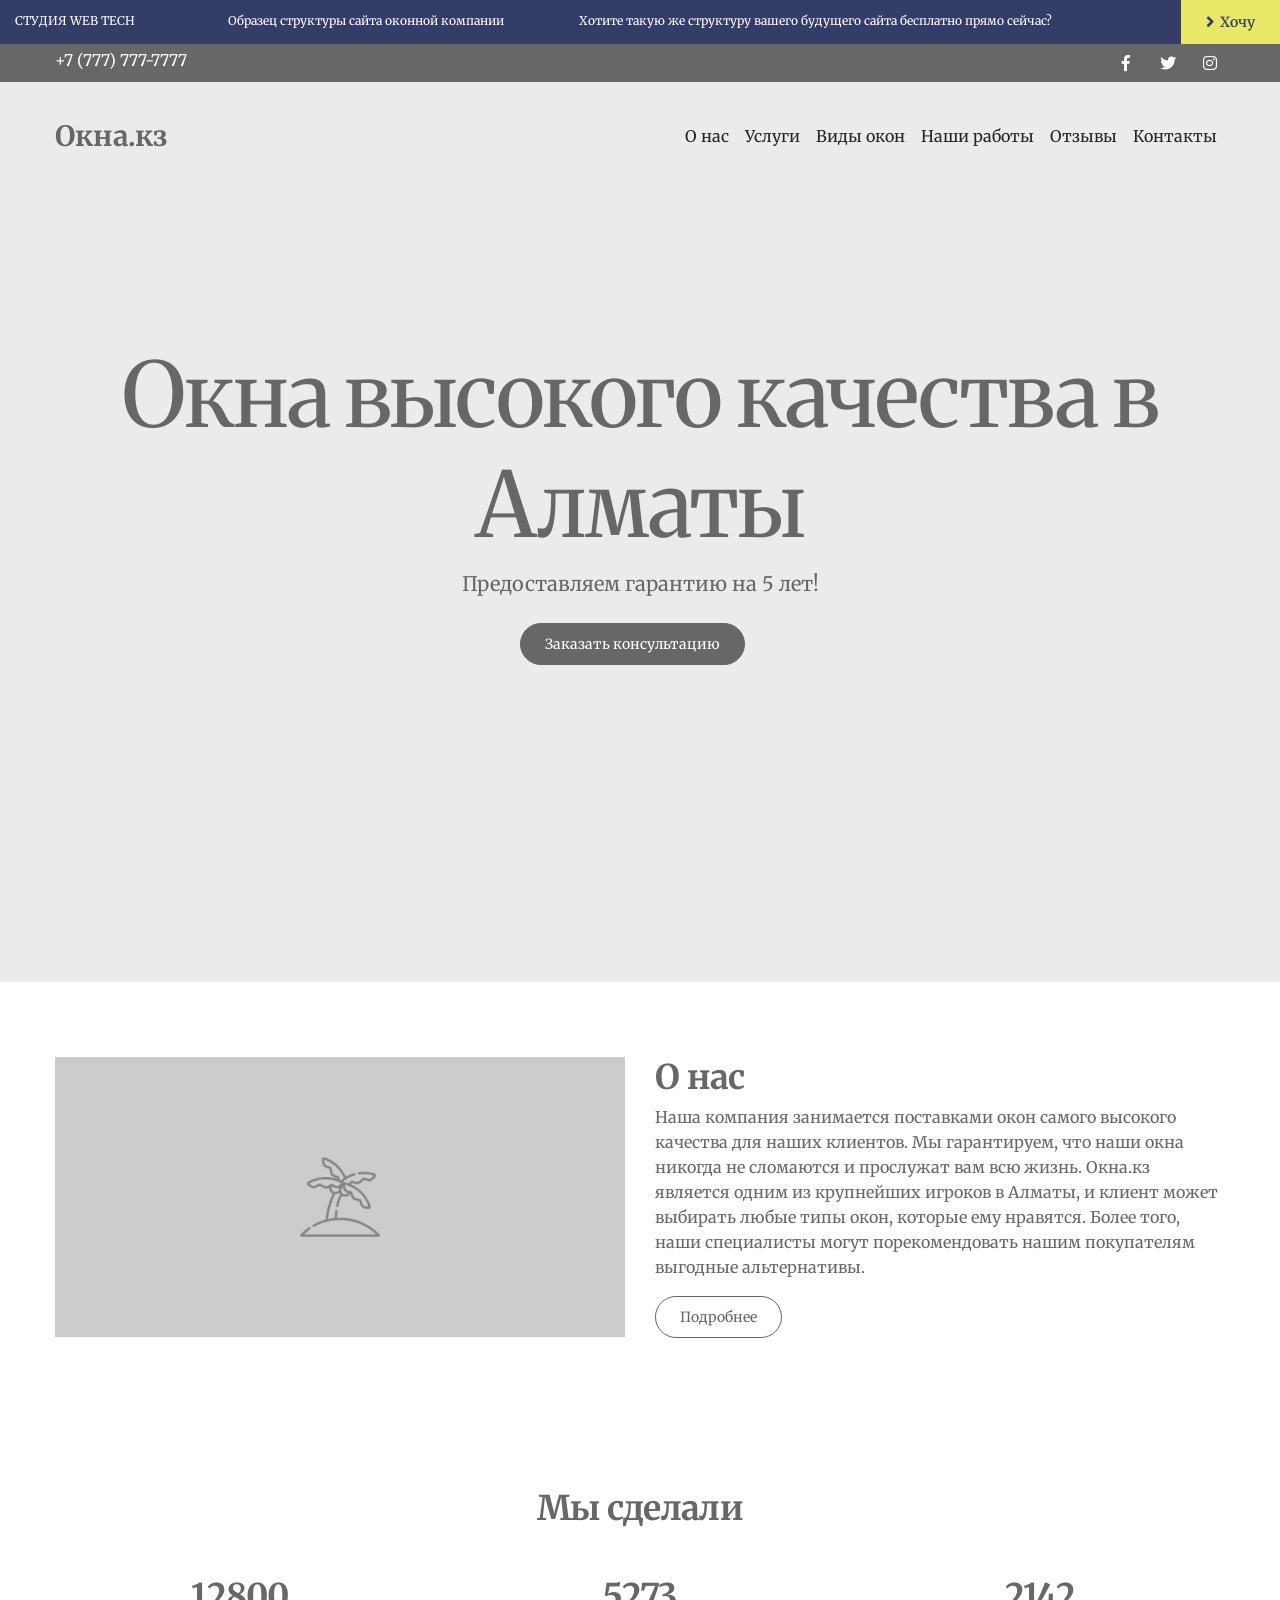
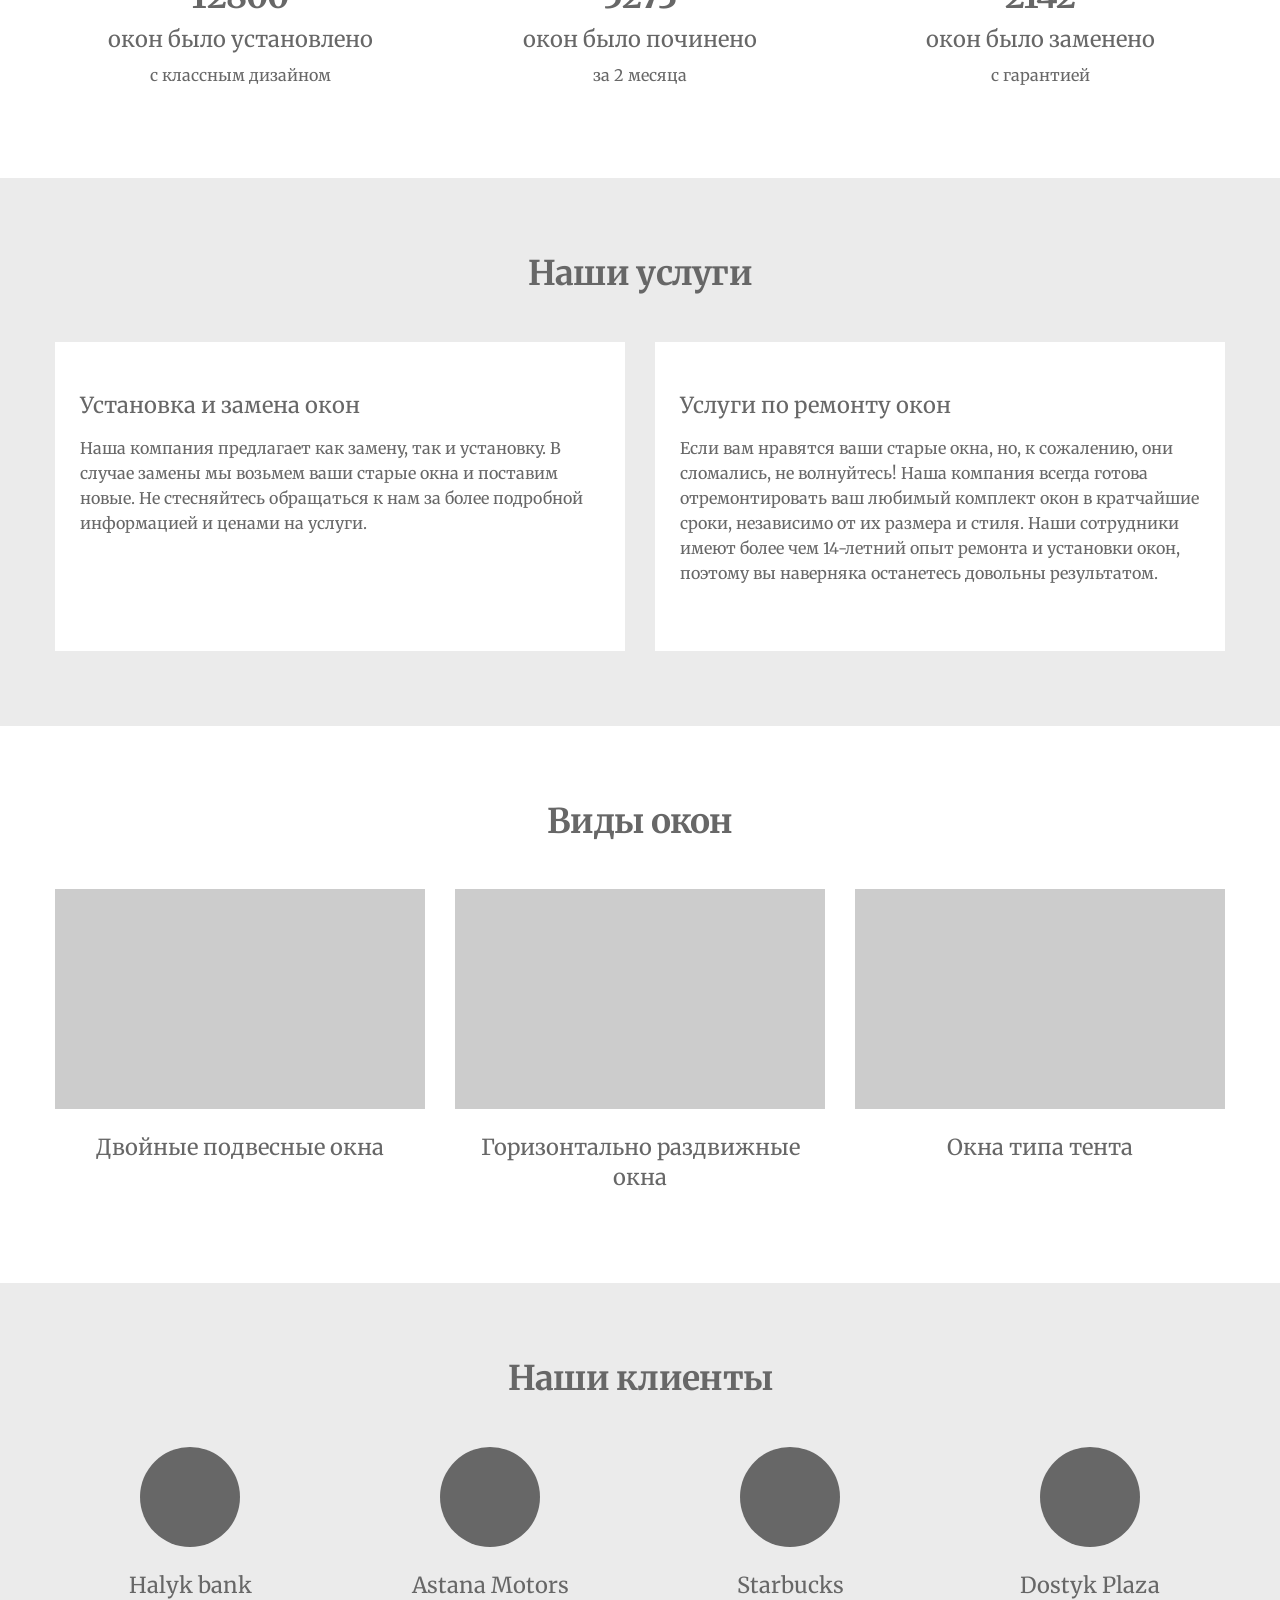
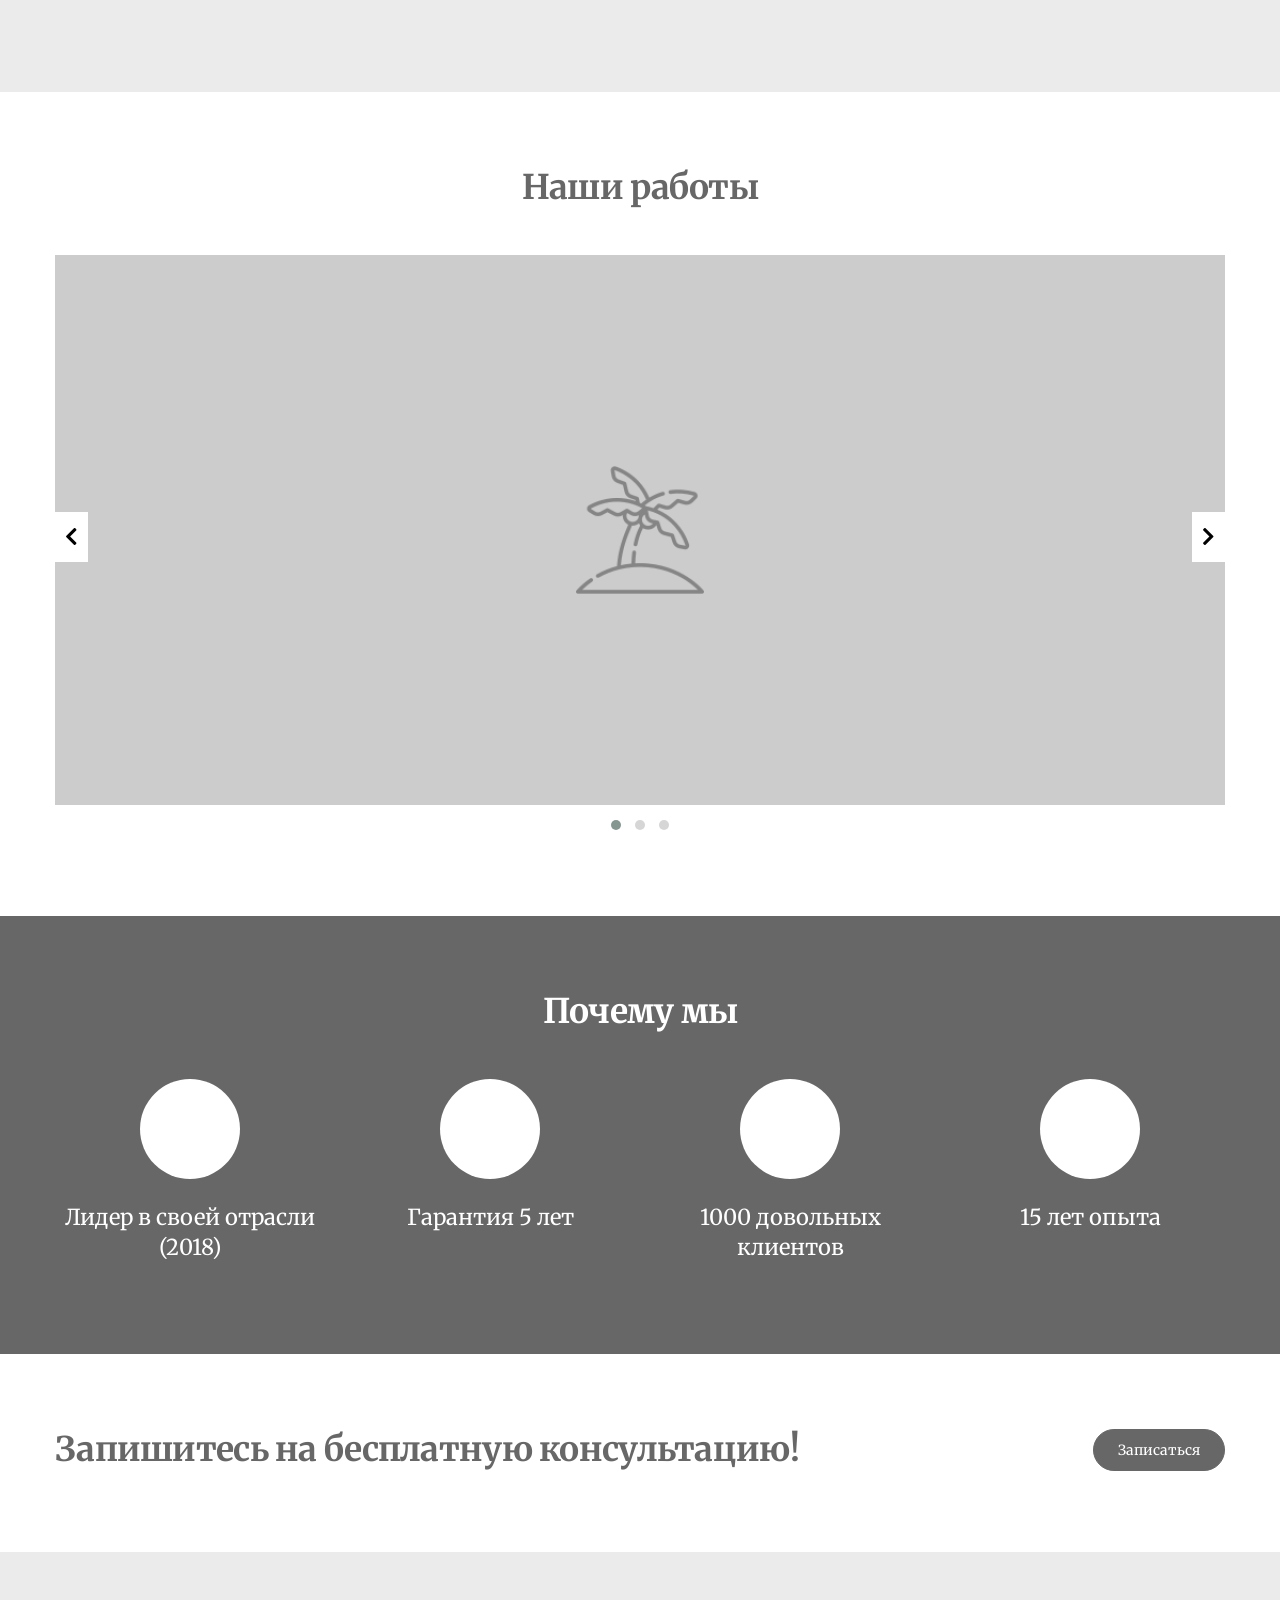
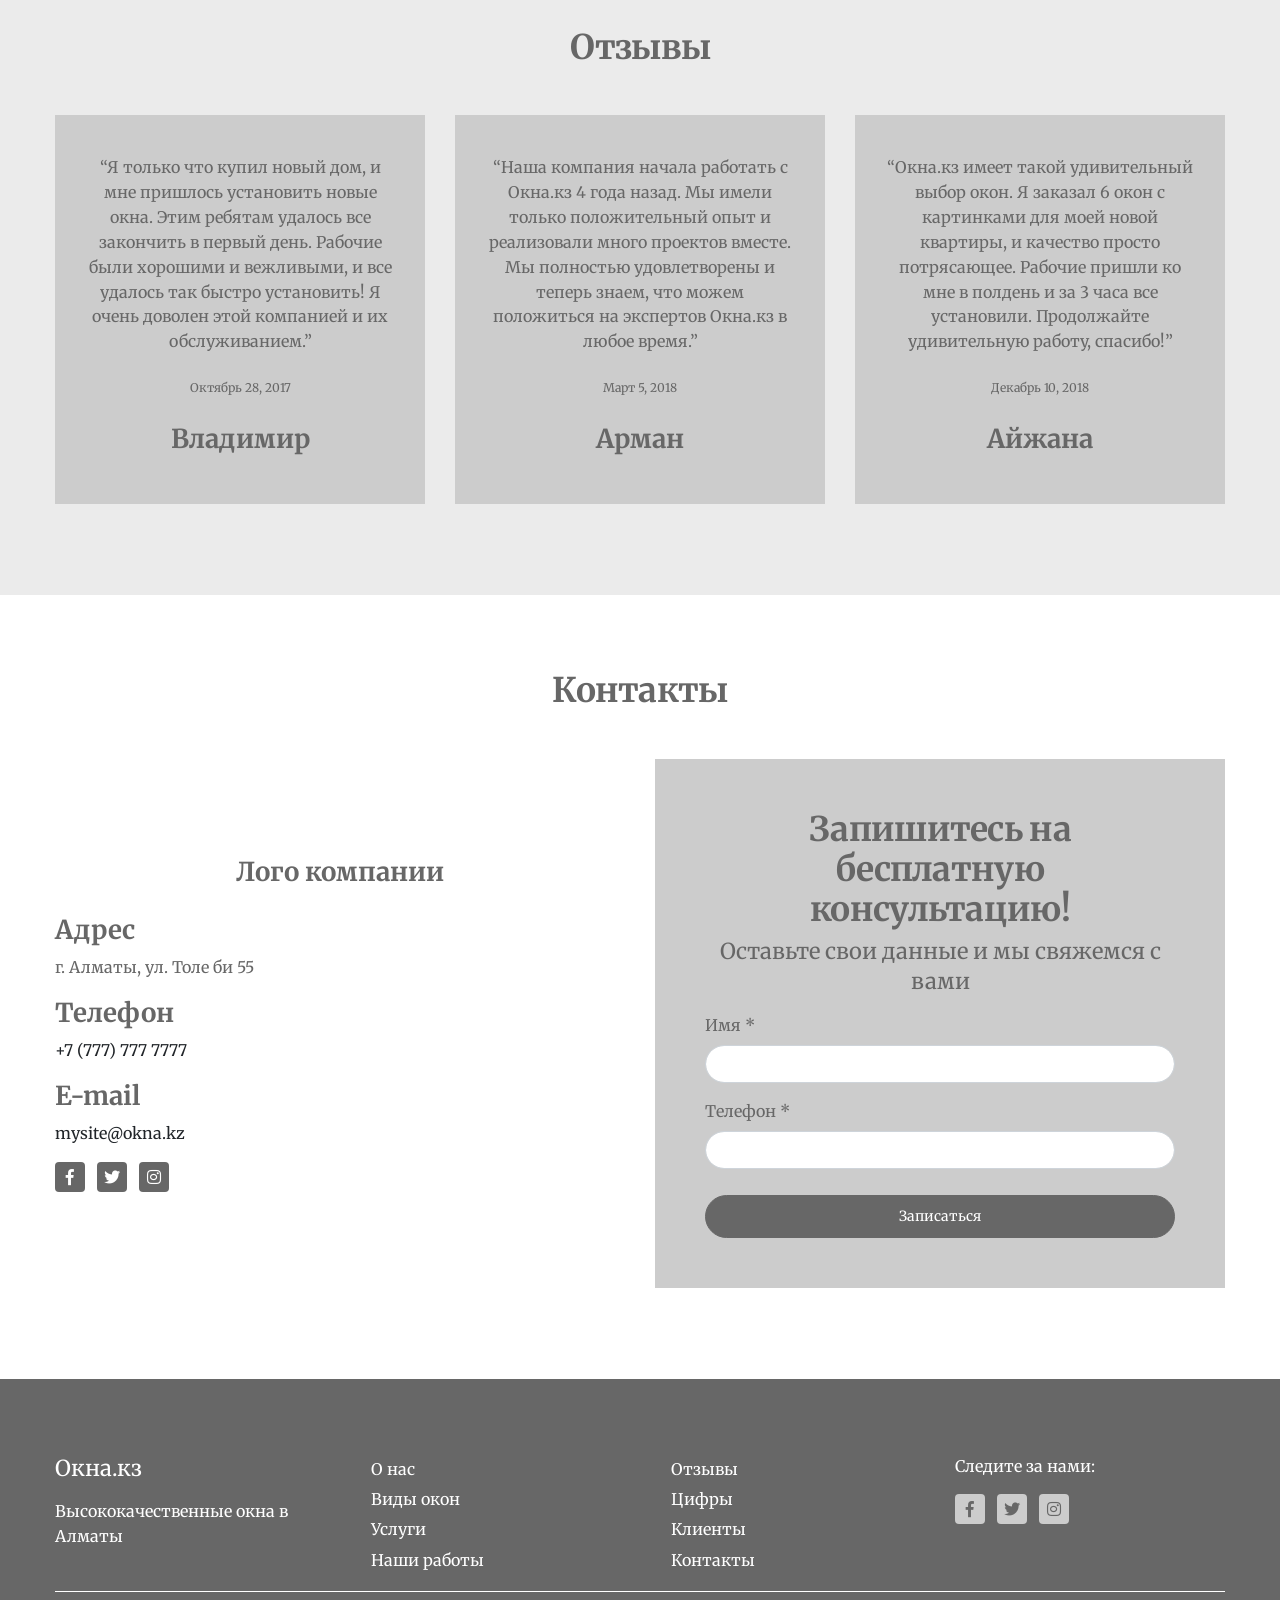
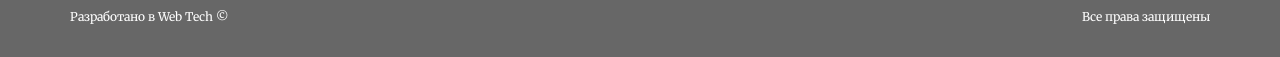
==== commit 5861e5c0: "bugs fixed" ====
--- a/index.html
+++ b/index.html
@@ -38,7 +38,7 @@
       <div class="container-fluid">
         <div class="row text-white">
           <div class="col-md-6 col-lg-2">
-            <p class="wt-section-small-text text-uppercase text-center text-md-left">WT studio</p>
+            <p class="wt-section-small-text text-uppercase text-center text-md-left">СТУДИЯ WEB TECH</p>
           </div>
           <div class="col-md-6 col-lg-3 d-none d-md-block">
             <p class="wt-section-small-text">Образец структуры сайта оконной компании</p>
@@ -47,7 +47,7 @@
             <p class="wt-section-small-text text-center text-md-right">Хотите такую же структуру вашего будущего сайта бесплатно прямо сейчас?</p>
           </div>
           <div class="col-md-6 col-lg-2 text-center text-md-right pr-0 my-2 my-md-0">
-            <a href="#" class="btn wt-btn-primary wt-btn-size-md"><i class="fas fa-angle-right"></i>Хочу</a>
+            <a href="https://web-tech.kz/#callToAction" class="btn wt-btn-primary wt-btn-size-md"><i class="fas fa-angle-right"></i>Хочу</a>
           </div>
         </div>
       </div>
@@ -57,7 +57,7 @@
       <div class="container">
         <div class="row">
           <div class="col-md-6 text-center text-md-left">
-            <a href="#" class="text-white">+7 (777) 777-7777</a>
+            <a href="tel:+7 (777) 777-7777" class="text-white">+7 (777) 777-7777</a>
           </div>
           <div class="col-md-6 text-right d-none d-md-block">
             <div class="wt-block-follow">
@@ -501,7 +501,7 @@
         </div>
         <div class="row mt-3 wt-border-top">
           <div class="col-md-6">
-            <p class="wt-section-small-text">Разработано в WT Studio ©</p>
+            <p class="wt-section-small-text">Разработано в Web Tech ©</p>
           </div>
           <div class="col-md-6 text-right">
             <p class="wt-section-small-text">Все права защищены</p>
